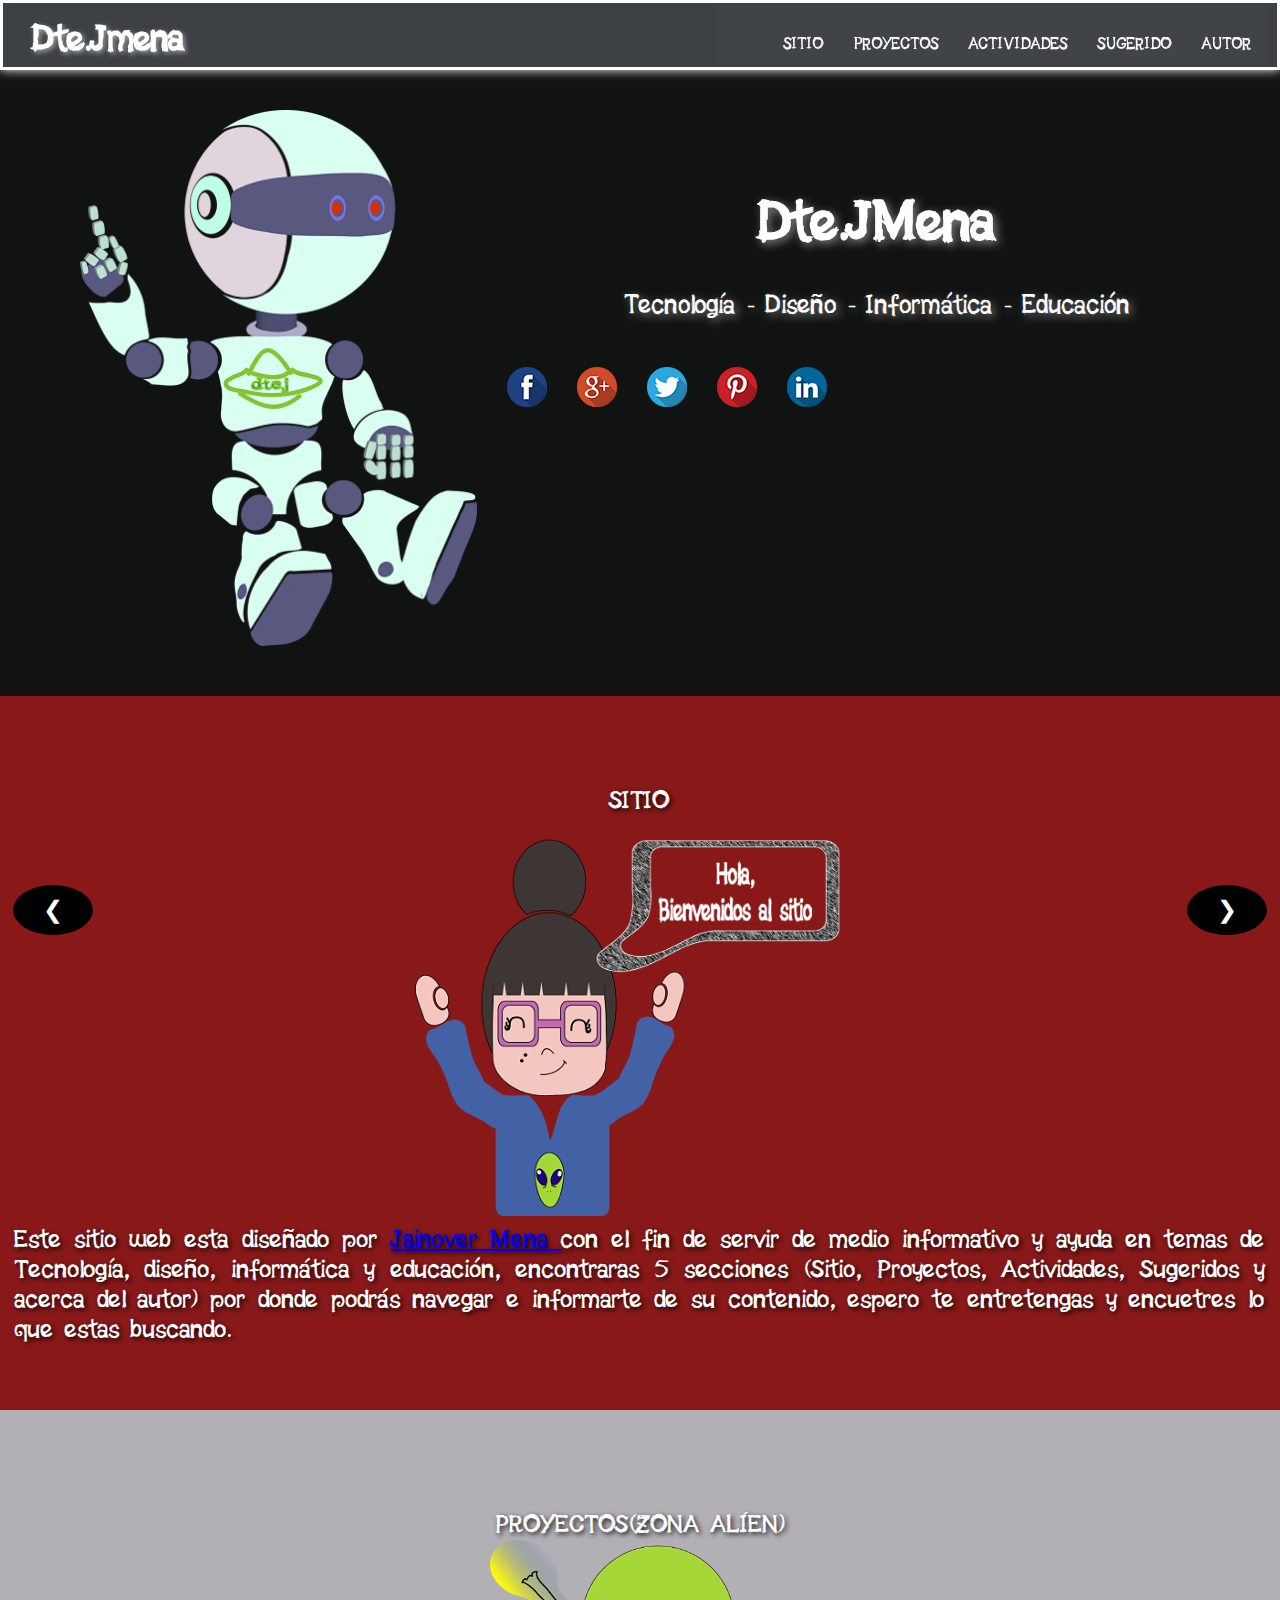
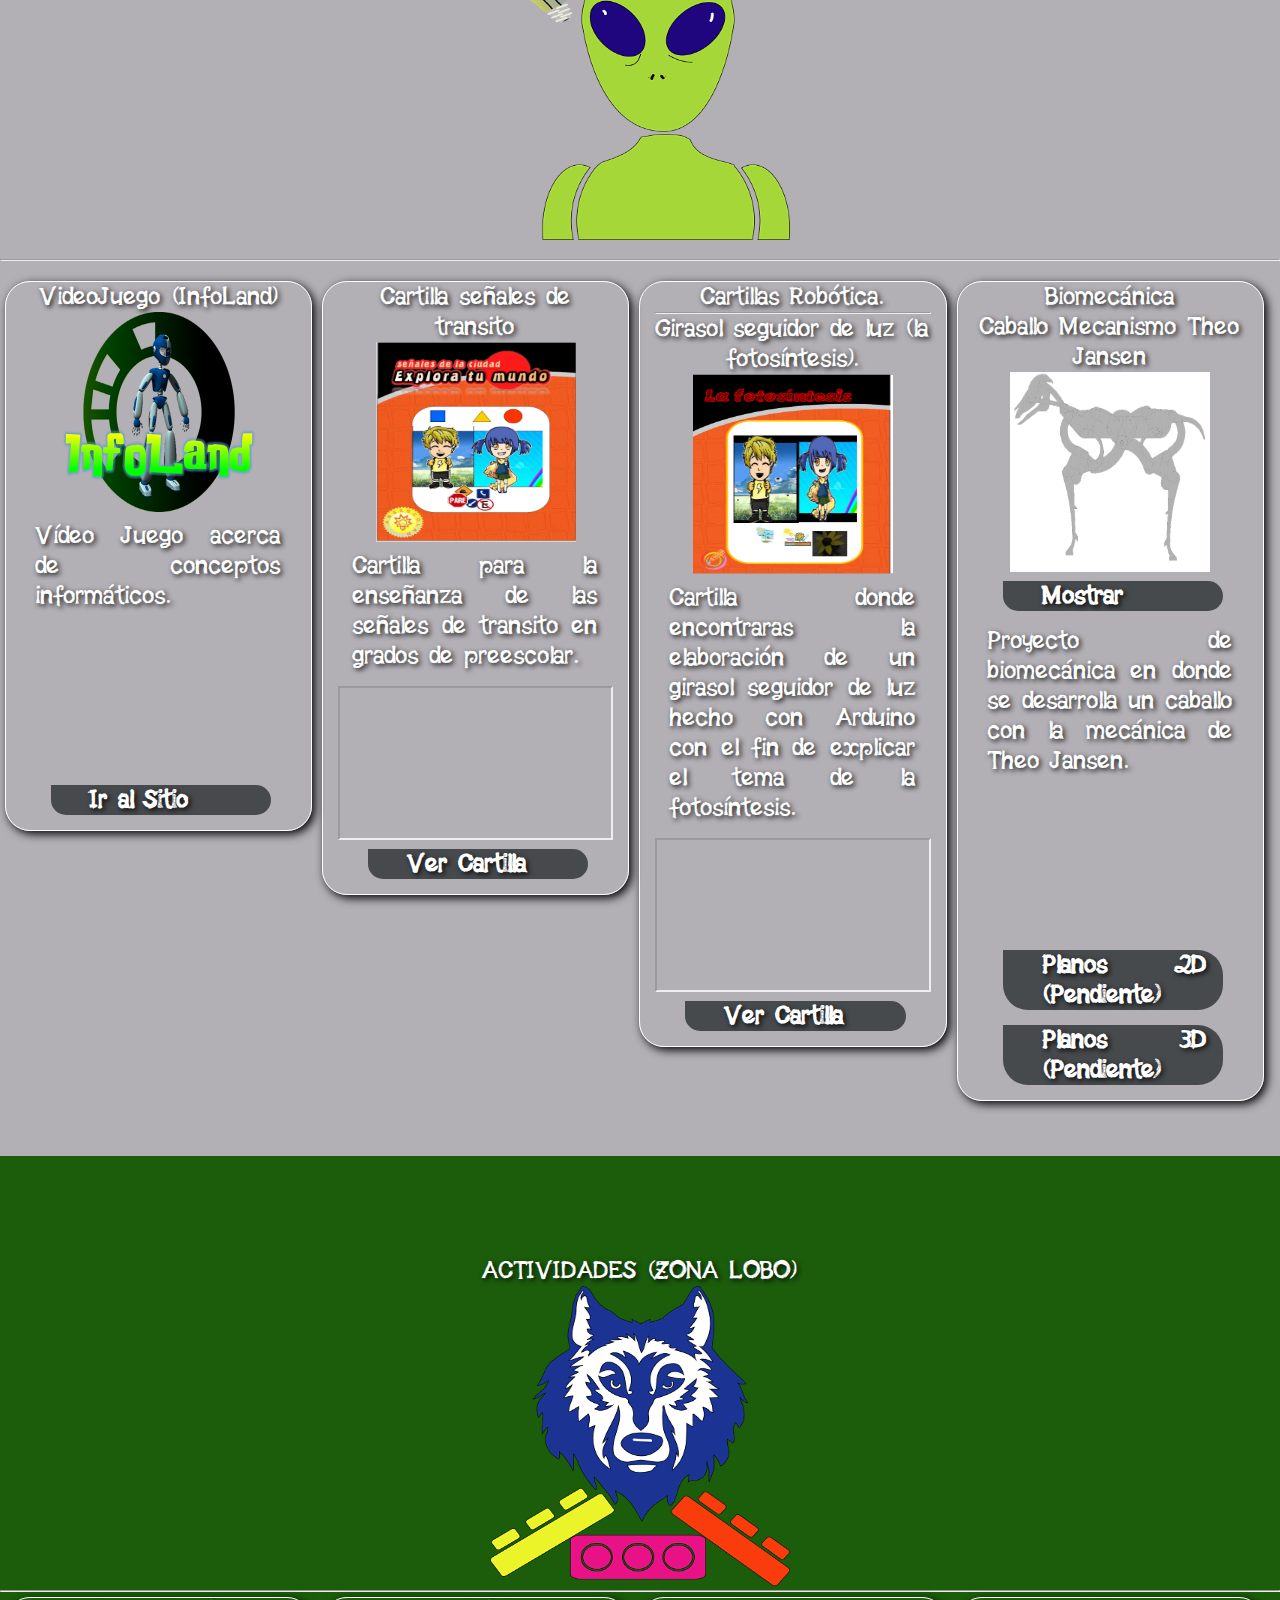
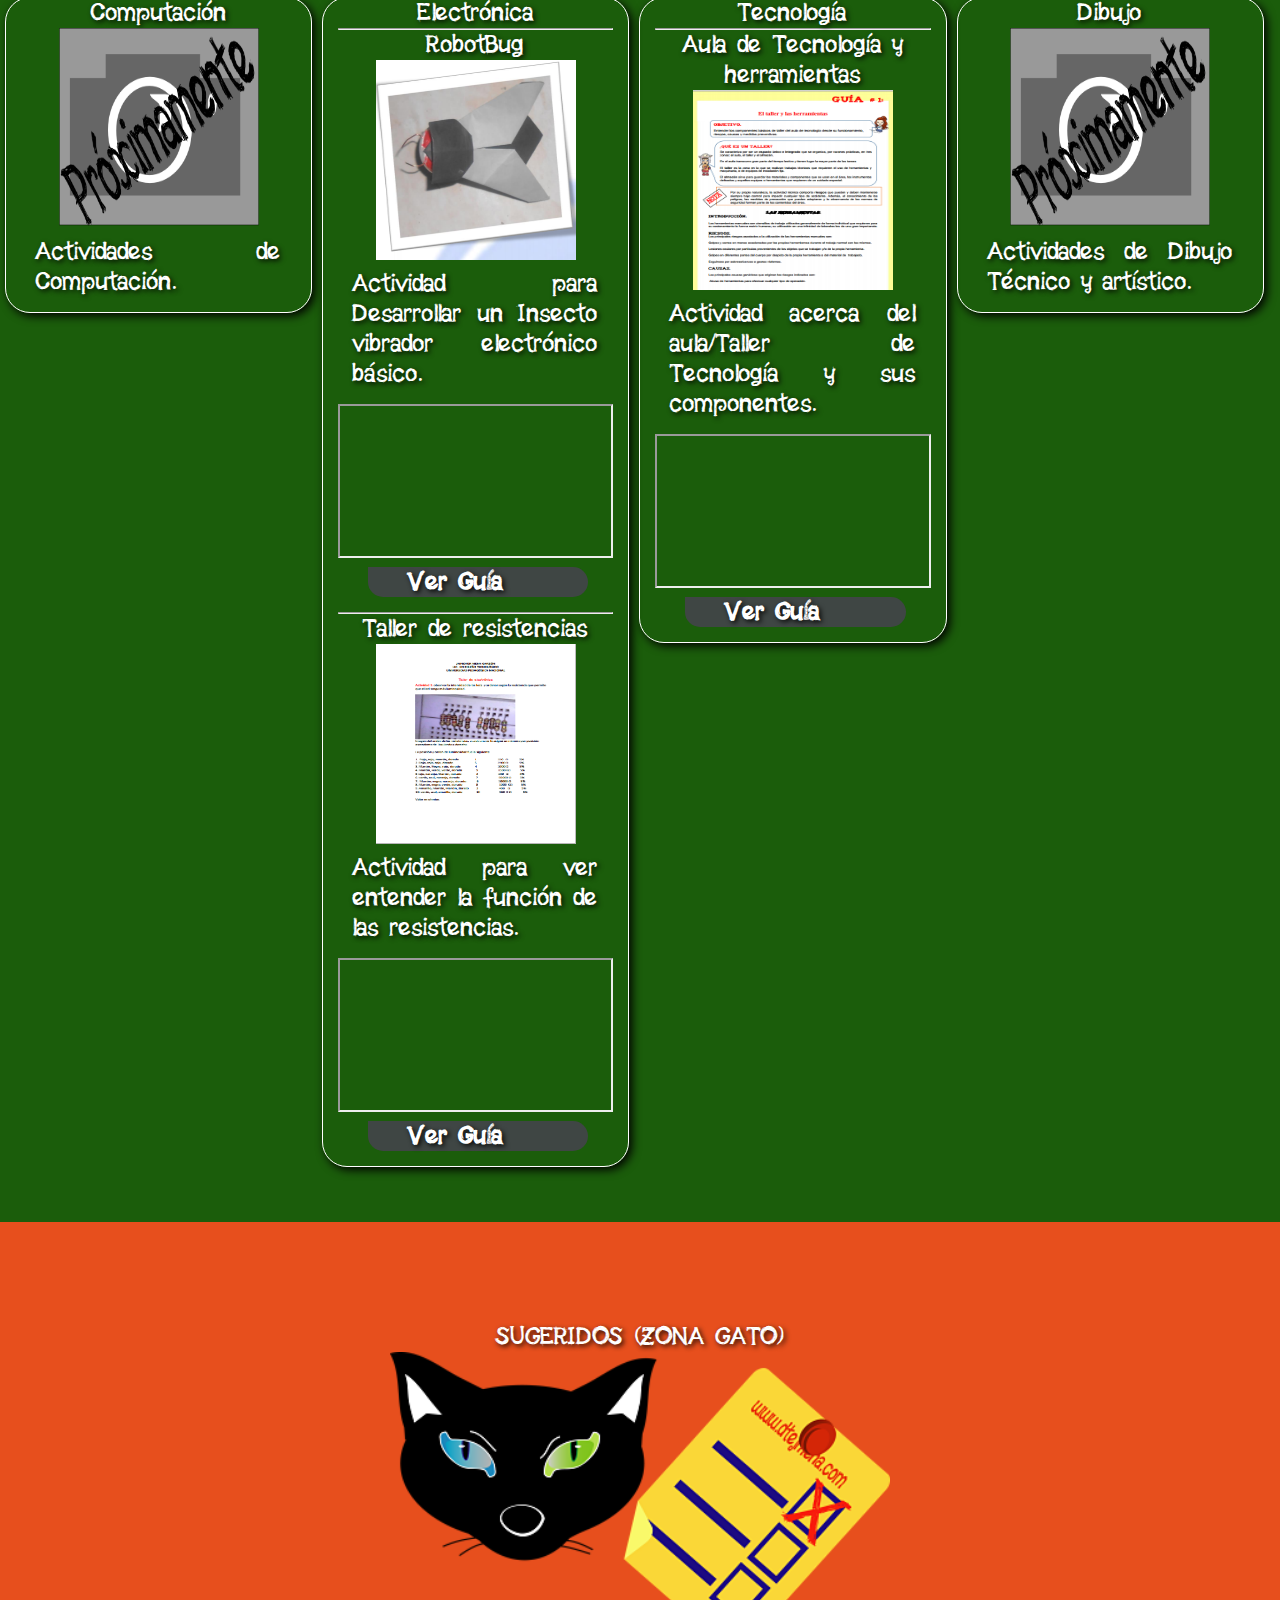
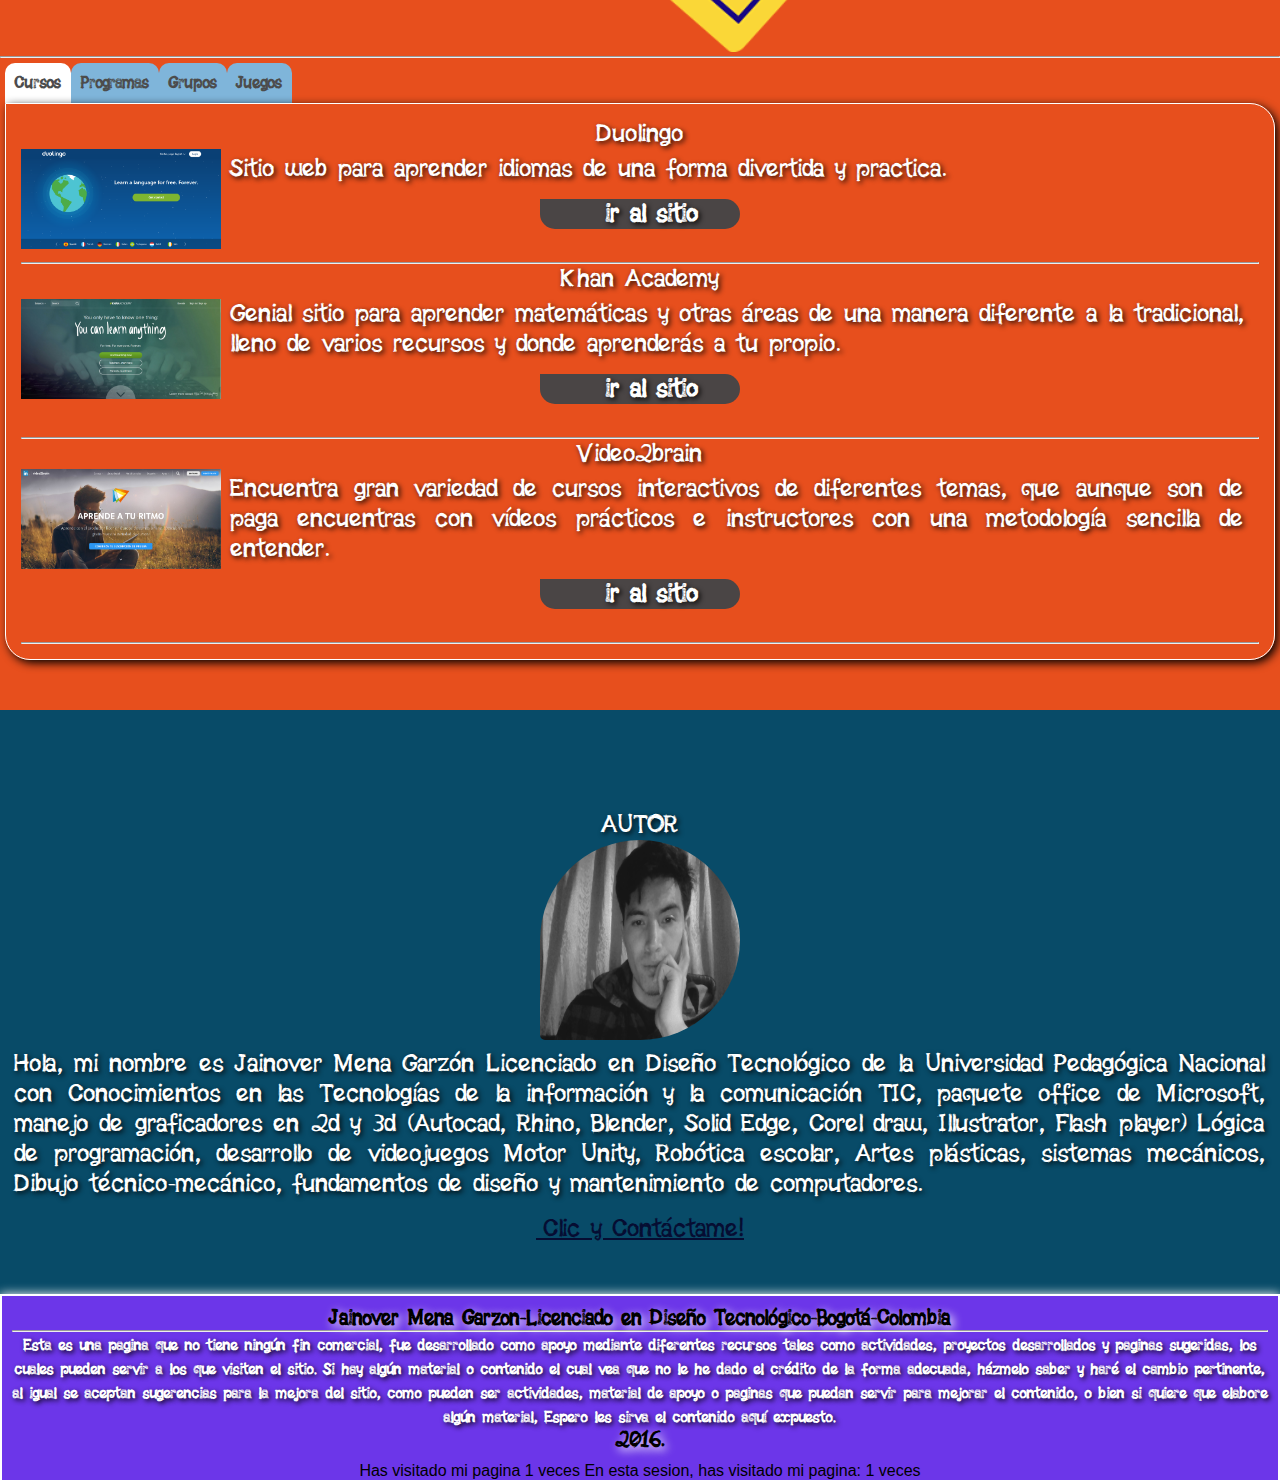
==== index.html @ fadb3687 "añadir mas sugeridos en grupos, programas" ====
<!DOCTYPE HTML>

<meta charset="UTF-8"><!--aceptar ñ y tildes-->

<html manifest="/manifiesto/manifiesto.cache">

     <head>
         <title>Dte.jmena</title>
         <link rel="shortcut icon" href="img/favicon.ico" >
         <meta name="viewport" content="width=device-width, user-scalable=no, initial-scale=1.0, maximum-scale=1.0, minimum-scale=1.0">
         <meta name="description" content="weblog personal">
         <meta name="keywords" content="weblog, blog, Hainover Mena Gazon, tecnologia e informatica">
	     <link rel="stylesheet" type="text/css" href="css/estilo.css">

      <link rel="stylesheet" href="css/font-awesome/3.1.1/css/font-awesome.css">


	     <script src="js/jquery-latest.js"></script>
	     <script src="js/main.js"></script>

       <script type="text/javascript" src="js/modernizr.custom.04022.js"></script>

     </head>

     <body>

   <!--Menu Navegacion-->

          <header>
                 <div id="menu_bar">
				 	   <button > Menú</button>
		         </div>

		         <div id="logo_menu">
		         <a href="#"><h2><span itemprop="name">Dte.Jmena</span></h2></a>
		         </div>
		        

		         <div id="logo">
			         <a href="#"><h1><span itemprop="name">Dte.Jmena</span></h1></a>
			     </div>

			    <nav>
			        <ul>
			             <li><a href="#acercademi"><br/>AUTOR</a></li>
			             <li><a href="#portafolio"><br/>SUGERIDO</a></li>
			             <li><a href="#actividad"><br/>ACTIVIDADES</a></li>
			             <li><a href="#proyectos"><br/>PROYECTOS</a></li>
			            <li><a href="#sitio"><br/>SITIO</a></li>
			       </ul>
			    </nav>
		   </header>   

     <!--Seccion 1-->

	        <section id="slider">
		             	 <img src="img/Robot_opt.png"  width="31%" height="31%">
		             	 <div class="intro-text">
		             	 	     <br>
		             	 	     <br>
		             	 	     <br>
		             	 	     <br>
		             	 	     <br>
		                        <span class="nombre">Dte.JMena</span>
		                        <br>
		                        <br>
		                        <span class="temas">Tecnología - Diseño - Informática - Educación </span>
		                        <br>
		                        <br>
		                        <br>

                     <div class="Caja-redes">
                                <a href="javascript:void(0);" onclick="window.open(&quot;http://www.facebook.com/sharer.php?u=https://dtejmena.github.io&quot;,&quot;gplusshare&quot;,&quot;toolbar=0,status=0,width=548,height=325&quot;);" rel="nofollow" title="Compartir en Facebook"><img alt="compartir en facebook" class="facebooko" height="40" src="img/facebook.png" title="compartir en facebook" width="40" /></a>


                                <a href="javascript:void(0);" onclick="window.open(&quot;https://plus.google.com/share?url=https://dtejmena.github.io&quot;,&quot;gplusshare&quot;,&quot;toolbar=0,status=0,width=548,height=325&quot;);" rel="nofollow" title="Compartir en Google+"><img alt="compartir en google+" class="googleo" height="40" src="img/google.png" title="compartir en google+" width="40" /></a>


                                <a href="javascript:void(0);" onclick="window.open(&quot;http://twitter.com/home?status=https://dtejmena.github.ioG&quot;,&quot;gplusshare&quot;,&quot;toolbar=0,status=0,width=548,height=325&quot;);" rel="nofollow" title="Compartir en Google+"><img alt="compartir en twitter" class="twittero" height="40" src="img/twitter.png" title="compartir en twitter" width="40" /></a>

                                <a href="javascript:void(0);" onclick="window.open(&quot;https://www.pinterest.com/pin/create/button/?url=https://dtejmena.github.io&quot;,&quot;gplusshare&quot;,&quot;toolbar=0,status=0,width=548,height=325&quot;);" rel="nofollow" title="Compartir en Google+"><img alt="compartir en pinterest" class="pinteresto" height="40" src="img/pinterest.png" title="compartir en pinterest" width="40" /></a>

                                <a href="javascript:void(0);" onclick="window.open(&quot;https://www.linkedin.com/shareArticle?mini=https://dtejmena.github.io&quot;,&quot;gplusshare&quot;,&quot;toolbar=0,status=0,width=548,height=325&quot;);" rel="nofollow" title="Compartir en Google+"><img alt="compartir en likedin" class="likedino" height="40" src="img/linkedin.png" title="compartir en likedin" width="40" /></a>
                              </div>
                         </div>
	        </section>


<!--Seccion 2 eLsitio -->
	        <section id="sitio">
				<div class="mySlides">
                  <div class="titulo"><p>SITIO</p></div>
				  <img src="img/Sitio_opt.png"  width="450px" height="400px">
                  <p>Este sitio web esta diseñado por <a class="imagen" href="#acercademi">Jainover Mena <img src="img/A.png" width="25%" width="25%"></a> con el fin de servir de medio informativo y ayuda en temas de Tecnología, diseño, informática y educación,  encontraras 5 secciones (Sitio, Proyectos, Actividades, Sugeridos y acerca del autor) por donde podrás navegar  e informarte de su contenido, espero te entretengas y encuetres lo que estas buscando.</p>
			   </div>

			   <div class="mySlides">
                 <div class="titulo"><p>CONTENIDO</p></div>

                <div class="contenido">
                	<div class="titulo"><p>Proyectos</p></div>
                    <a href="#proyectos">
                        <img src="img/Proyectos_opt.png">
                        <p>Zona Alíen, en la cual encontraremos algunos proyectos que se han elaborado y aun se llevan a cabo,  haciendo uso de los conocimientos que se tienen en algunos temas, los cuales se andan mejorando constantemente.</p>
                    </a>
                </div>
                <div class="contenido">
                	<div class="titulo"><p>Actividades</p></div>
                    <a href="#actividades" >
                        <img src="img/Actividades2_opt.png">
                       <p>Zona Lobo, en la cual se encontraran algunas actividades que se han desarrollado y servirán de apoyo para dar clases o material que sirva de ayuda,  como ejemplo a otras actividades en diferentes niveles referentes a la informática, tecnología y dibujo técnico.  .</p>
                    </a>
                </div>
                  <div class="contenido">
                  	<div class="titulo"><p>Sugeridos</p></div>
                    <a href="#portafolio">
                        <img src="img/recomendados_opt.png">
                       <p>Zona gato,  en la cual encontráremos aquellas actividades, juegos, artículos, cursos, eventos y paginas sugeridas que puedan servir a los visitantes de nuestra pagina web de diferentes temas.</p>
                    </a>
                </div>
                <div class="contenido">
                  	<div class="titulo"><p>Autor</p></div>
                    <a href="#acercademi">
                        <img src="img/Autor2_opt.png">
                       <p>Aquí conocerás al autor de la pagina, en sus intereses,  su formación, gustos y demás.</p>
                    </a>
                </div>
              
			 </div>
                    <a class="btn-slider display-left" onclick="plusDivs(-1)">&#10094;</a>
					<a class="btn-slider display-right" onclick="plusDivs(1)">&#10095;</a>
               </section>

         <!--seccion 3 proyectos-->

         <section id="proyectos">
	        		        
                        <div class="titulo"><p>PROYECTOS(ZONA ALÍEN) </p></div>
                        <div class="Figura">
			          	<img src="img/Proyectos_opt.png"  width="300px" height="300px"></div>
			       	       <p><hr></p>

			       	       <div class="con_proyecto">
                	<div class="titulo"><p>VideoJuego (InfoLand)</p></div>
                    <a >
                        <img src="img/IconoInfo_opt.png">
                        <p>Vídeo Juego acerca de conceptos informáticos.</p>
                       <iframe width="100%" height="100%" src="https://www.youtube.com/embed/SIsy5HWfNGo" frameborder="0" allowfullscreen></iframe>
                        <div class="boton"><a  href="webJuegoInfoLand/index.html" target="_blank" ><p>Ir al Sitio</p></a></div>

                    </a>
                </div>
                <div class="con_proyecto">
                	<div class="titulo"><p>Cartilla señales de transito </p></div>
                    <a>
                        <img src="img/Senales.png">
                       <p>Cartilla para la enseñanza de las señales de transito en grados de preescolar.</p>
                       <iframe src="https://drive.google.com/file/d/0B7QozjFYl3LLMElBN0F0LTlUeU0/preview" width="100%" height="100%"></iframe>
                       <div class="boton"><a  href="https://drive.google.com/open?id=0B7QozjFYl3LLMElBN0F0LTlUeU0" target="_blank" ><p>Ver Cartilla</p></a></div>
                       
                    </a>
                </div>
                  <div class="con_proyecto">
                  	<div class="titulo"><p>Cartillas Robótica.</p></div>
                    <hr>
                    <div class="titulo"><p>Girasol seguidor de luz (la fotosíntesis).</p></div>
                    <a >
                        <img src="img/Girasol.png">
                       <p>Cartilla donde encontraras la elaboración de un girasol seguidor de luz hecho con Arduino con el fin de explicar el tema de la fotosíntesis.</p>
                        <iframe src="https://drive.google.com/file/d/0B7QozjFYl3LLRHJ4aTFiczJJTWM/preview" width="100%" height="100%"></iframe>
                       <div class="boton"><a  href="https://drive.google.com/file/d/0B7QozjFYl3LLRHJ4aTFiczJJTWM/view?usp=sharing" target="_blank" ><p>Ver Cartilla</p></a></div>
                    </a>
                </div>
                <div class="con_proyecto">
                  	<div class="titulo"><p>Biomecánica </p></div>
                    <div class="titulo"><p>Caballo Mecanismo Theo Jansen</p></div>
                    <a >
                        <img src="img/Caballo.png">
                        <div class="boton"><a  href="https://drive.google.com/file/d/0B7QozjFYl3LLWml2cEdHLTUwRnc/view?usp=sharing" target="_blank" ><p>Mostrar</p></a></div>
                       <p>Proyecto de biomecánica en donde se desarrolla un caballo con la mecánica  de  Theo Jansen.</p>
                       <iframe width="100%" height="100%" src="https://www.youtube.com/embed/Rv1tz4XXxbE" frameborder="0" allowfullscreen></iframe>
                       <div class="boton"><a  href="" target="_blank" ><p>Planos 2D (Pendiente)</p></a></div>
                        <div class="boton"><a  href="" target="_blank" ><p>Planos 3D (Pendiente)</p></a></div>
                    </a>
                </div>	   
	       </section>

	       <!--seccion 4 actividades-->
	       <section id="actividad">
	      	      
                        <div class="titulo"><p>ACTIVIDADES (ZONA LOBO)</p></div>
                        <div class="Figura">
			          	<img src="img/Actividades2_opt.png"  width="300px" height="300px">
                       </div>
                  <hr>
                       <div class="con_proyecto">
                	<div class="titulo"><p>Computación</p></div>
                    <a  >
                        <img src="img/Proximamente.png">
                       <p>Actividades de Computación.</p>
                    </a>
                </div>
                  <div class="con_proyecto">
                  	<div class="titulo"><p>Electrónica</p></div>
                    <hr>
                    <div class="titulo"><p>RobotBug</p></div>
                    <a >
                        <img src="img/Bug.png">
                       <p>Actividad para Desarrollar un Insecto vibrador electrónico básico.</p>
                       <iframe src="https://drive.google.com/file/d/0B7QozjFYl3LLcVNlUzI2STBmYkE/preview" width="100%" height="100%"></iframe>
                       <div class="boton"><a  href="https://drive.google.com/file/d/0B7QozjFYl3LLcVNlUzI2STBmYkE/view?usp=sharing" target="_blank" ><p>Ver Guía</p></a></div>
                    </a>
                    <hr>
                    <div class="titulo"><p>Taller de resistencias</p></div>
                     <a >
                        <img src="img/Circuitos.png">
                       <p>Actividad para ver entender la función de las resistencias.</p>
                       <iframe src="https://drive.google.com/file/d/0B7QozjFYl3LLNFFVS1JpcW5tUmM/preview" width="100%" height="100%"></iframe>
                       <div class="boton"><a  href="https://drive.google.com/file/d/0B7QozjFYl3LLNFFVS1JpcW5tUmM/view?usp=sharing" target="_blank" ><p>Ver Guía</p></a></div>
                    </a>
                </div>
                <div class="con_proyecto">
                  	<div class="titulo"><p>Tecnología</p></div>
                    <hr>
                    <div class="titulo"><p>Aula de Tecnología y herramientas</p></div>
                    <a >
                        <img src="img/TallerTec.png">
                       <p>Actividad acerca del aula/Taller de Tecnología y sus componentes.</p>
                       <iframe src="https://drive.google.com/file/d/0B7QozjFYl3LLM2Q2RG5IV1Z0ZUE/preview" width="100%" height="100%"></iframe>
                       <div class="boton"><a  href="https://drive.google.com/file/d/0B7QozjFYl3LLM2Q2RG5IV1Z0ZUE/view?usp=sharing" target="_blank" ><p>Ver Guía</p></a></div>
                    </a>
                </div>
			       	       <div class="con_proyecto">
                	<div class="titulo"><p>Dibujo</p></div>
                    <a >
                        <img src="img/Proximamente.png">
                       <p>Actividades de Dibujo Técnico y artístico.</p>
                    </a>
                </div>
	       </section>

	       <!--Seccion 5 Sugeridos -->

	       <section id="portafolio">

                        <div class="titulo"><p>SUGERIDOS (ZONA GATO)</p></div>
                        <div class="Figura">
			          	      <img src="img/recomendados_opt.png"  width="500px" height="300px">
                        </div>
                        <hr>



        <div class="tabs">
              <ul class="tab-links">
                  <li class="active"><a href="#tab1">Cursos</a></li>
                  <li><a href="#tab2">Programas</a></li>
                  <li><a href="#tab3">Grupos</a></li>
                  <li><a href="#tab4">Juegos</a></li>
              </ul>
           
              <div class="tab-content">
                  <div id="tab1" class="tab active">
                      
                        <div class="titulo"><p>Duolingo</p></div>
                        <img src="img/Duolingo.png" >
                        <p>Sitio web para aprender idiomas de una forma divertida y practica.</p>
                        <div class="boton"><a  href="https://www.duolingo.com/" target="_blank" ><p>ir al sitio</p></a></div>
                        <br>
                        <hr>
                        <div class="titulo"><p>Khan Academy</p></div>
                        <a><img src="img/Academy.png">
                       <p>Genial sitio para aprender matemáticas y otras áreas de una manera diferente a la tradicional, lleno de varios recursos y donde aprenderás a tu propio.</p>
                       <div class="boton"><a  href="https://www.khanacademy.org/" target="_blank" ><p>ir al sitio</p></a></div>
                       <br>
                       <hr>
                       <div class="titulo"><p>Video2brain</p></div>
                        <img src="img/Video2brain.png" >
                        <p>Encuentra gran variedad de cursos interactivos de diferentes temas, que aunque son de paga  encuentras con vídeos prácticos e instructores  con una metodología sencilla de entender.</p>
                        <div class="boton"><a  href="https://www.video2brain.com/mx/" target="_blank" ><p>ir al sitio</p></a></div>
                        <br>
                        <hr>
                  </div>
           
                  <div id="tab2" class="tab">
                        <div class="titulo"><p>Logaster</p></div>
                        <img src="img/Logaster.png" >
                        <p>Crea ideas de logos de forma  fácil y rápida con Logaster.</p>
                        <div class="boton"><a  href="https://www.logaster.com/logo/#first" target="_blank" ><p>ir al sitio</p></a></div>
                        <br>
                        <hr>
                        <div class="titulo"><p>Photoshopen</p></div>
                        <img src="img/photoshopen.png">
                       <p>Edita fácilmente tus fotos en línea con Photoshopen  sin descargar programas y fácil de guarda.</p>
                       <div class="boton"><a  href="http://photoshopen.blogspot.com//" target="_blank" ><p>ir al sitio</p></a></div>
                       <br>
                        <hr>
                        <div class="titulo"><p>Scratch</p></div>
                        <img src="img/Scratch.png">
                       <p>Aprende a programar por bloques de código de una forma sencilla y divertida creando tus propias animaciones.</p>
                       <div class="boton"><a  href="https://scratch.mit.edu/" target="_blank" ><p>ir al sitio</p></a></div>
                       <br>
                        <hr>
                        <div class="titulo"><p>Pixfort</p></div>
                        <img src="img/Pixfort.png">
                       <p>Pon iconos creativos y sencillos a tus paginas web con el recurso de pixfort encontraras cientos de diseños de bajos recursos y manejo fácilmente. </p>
                       <div class="boton"><a  href="https://pixfort.com/font-icons/" target="_blank" ><p>ir al sitio</p></a></div>
                  </div>
           
                  <div id="tab3" class="tab">
          
                      <div class="titulo"><p>Worldpackers</p></div>
                        <img src="img/Worldpackers.png" >
                        <p>Viaja, Colabora y aprende con Worldpackers, esta es una pagina donde podrás encontrar múltiples ofertas en el mundo para viajar y colaborar con lo que sabes o aprender.</p>
                        <div class="boton"><a  href="https://www.worldpackers.com/" target="_blank" ><p>ir al sitio</p></a></div>
                        <br>
                        <hr>
                         <div class="titulo"><p>Edmodo</p></div>
                        <img src="img/Edmodo.png" >
                        <p>Una red social similar a facebook pero con un fin educativo, en donde el docente podrá gestionar grupos para sus cursos en donde puede integrar a sus estudiantes de una manera segura. </p>
                        <div class="boton"><a  href="https://www.edmodo.com/?language=es" target="_blank" ><p>ir al sitio</p></a></div>
                        <br>
                        <hr>
                  </div>
           
                  <div id="tab4" class="tab">
                       <div class="titulo"><p>Lightbot</p></div>
                        <img src="img/Lightbot.png" >
                        <p>Juego entretenido  y muy gráfico para aprender lógica de programación.</p>
                        <div class="boton"><a  href="https://lightbot.com/flash.html" target="_blank" ><p>ir al sitio</p></a></div>
                        <br>
                        <hr>
                  </div>
              </div>
       
	       </section>
	
	<!--seccion 6 Contacto-->
	       <section id="acercademi">

	      	      <div class="titulo"><p>AUTOR</p></div>

			          	<figure><img src="img/A.png"  width="200px" height="200px"></figure>

			       	       <p>Hola, mi nombre es Jainover Mena Garzón Licenciado en Diseño Tecnológico de la Universidad Pedagógica Nacional con  Conocimientos en las Tecnologías de la información y la comunicación TIC, paquete office de Microsoft, manejo de graficadores en 2d y 3d (Autocad, Rhino, Blender, Solid Edge, Corel draw, Illustrator, Flash player) Lógica de programación, desarrollo de videojuegos Motor Unity, Robótica escolar, Artes plásticas, sistemas mecánicos, Dibujo técnico-mecánico, fundamentos de diseño y mantenimiento de computadores.</p> 




<a class="typeform-share button" href="https://jainover.typeform.com/to/yiNDIE" data-mode="2" target="_blank">¡Clic y Contáctame!</a>
<script>(function(){var qs,js,q,s,d=document,gi=d.getElementById,ce=d.createElement,gt=d.getElementsByTagName,id='typef_orm_share',b='https://s3-eu-west-1.amazonaws.com/share.typeform.com/';if(!gi.call(d,id)){js=ce.call(d,'script');js.id=id;js.src=b+'share.js';q=gt.call(d,'script')[0];q.parentNode.insertBefore(js,q)}id=id+'_';if(!gi.call(d,id)){qs=ce.call(d,'link');qs.rel='stylesheet';qs.id=id;qs.href=b+'share-button.css';s=gt.call(d,'head')[0];s.appendChild(qs,s)}})()</script>


<!-- Change the width and height values to suit you best -->
<!-- <div class="typeform-widget" data-url="https://jainover.typeform.com/to/yiNDIE" data-text="Formulario de Contacto" style="width:100%;height:500px;"></div>
<script>(function(){var qs,js,q,s,d=document,gi=d.getElementById,ce=d.createElement,gt=d.getElementsByTagName,id='typef_orm',b='https://s3-eu-west-1.amazonaws.com/share.typeform.com/';if(!gi.call(d,id)){js=ce.call(d,'script');js.id=id;js.src=b+'widget.js';q=gt.call(d,'script')[0];q.parentNode.insertBefore(js,q)}})()</script>
<div style="font-family: Sans-Serif;font-size: 12px;color: #999;opacity: 0.5; padding-top: 5px;">Powered by<a href="https://www.typeform.com/examples/?utm_campaign=yiNDIE&amp;utm_source=typeform.com-4146574-Basic&amp;utm_medium=typeform&amp;utm_content=typeform-embedded-poweredbytypeform&amp;utm_term=ES" style="color: #999" target="_blank">Typeform</a></div> -->


 
	       </section>

	       <footer>
	       	<h6>
	       		<div class="vcard">
	       			<div><span class="name">Jainover Mena Garzon-Licenciado en Diseño Tecnológico</span>-<span class="locality">Bogotá</span>-<span class="country-name">Colombia</span></div>
              <hr>

	       	    <h2>Esta es una pagina que  no tiene ningún fin comercial, fue desarrollado como apoyo mediante  diferentes  recursos tales como actividades, proyectos desarrollados y paginas sugeridas, los cuales pueden servir a los que visiten el sitio. Si hay algún material o contenido el cual vea que no le he dado el crédito de la forma adecuada, házmelo saber y haré el cambio pertinente, al igual se aceptan sugerencias para la mejora del sitio, como pueden ser actividades, material de apoyo o paginas que puedan servir para mejorar el contenido, o bien si quiere que elabore algún material, Espero les sirva el contenido aquí expuesto.</h2>
	       		</div>
             <div><span>2016.</span></div>
            </div>
	       	</h6>
	       	<script type="text/javascript">
	       		if (localStorage.pagecount) {localStorage.pagecount = Number(localStorage.pagecount)+1;}else{localStorage.pagecount=1;}
	       		document.write("Has visitado mi pagina " + localStorage.pagecount + " veces");
	       	</script>
	       	<script type="text/javascript">
	       		if (sessionStorage.pagecount) {sessionStorage.pagecount = Number(sessionStorage.pagecount)+1;}else{sessionStorage.pagecount = 1; }
	       		document.write("En esta sesion, has visitado mi pagina: " + sessionStorage.pagecount + " veces");
	       	</script>
	         
	       </footer>


	       <script>
var slideIndex = 1;
showDivs(slideIndex);

function plusDivs(n) {
  showDivs(slideIndex += n);
}

function showDivs(n) {
  var i;
  var x = document.getElementsByClassName("mySlides");
  if (n > x.length) {slideIndex = 1}    
  if (n < 1) {slideIndex = x.length}
  for (i = 0; i < x.length; i++) {
     x[i].style.display = "none";  
  }
  x[slideIndex-1].style.display = "block";  
}
</script>


<script type="text/javascript">
jQuery(document).ready(function() {
    jQuery('.tabs .tab-links a').on('click', function(e)  {
        var currentAttrValue = jQuery(this).attr('href');
 
        // Show/Hide Tabs
        jQuery('.tabs ' + currentAttrValue).show().siblings().hide();
 
        // Change/remove current tab to active
        jQuery(this).parent('li').addClass('active').siblings().removeClass('active');
 
        e.preventDefault();
    });
});

</script>

<style>

.typeform-share.button{
  
  font-family: FeiradaFruta;
  font-size: 25px;
  border-radius: 0px 30px 30px 0px;
  padding: 20px;
  color: rgb(6, 13, 50);
}

.typeform-share.button:hover {

  box-shadow:0 8px 16px 0 rgba(0,0,0,0.2),0 6px 20px 0 rgba(0,0,0,0.19);
  color: white;
    background: rgba(0,0,255,0.3);
}
</style>
     </body>
</html>
---- css/estilo.css ----
/* Fuentes personalizadas */

@font-face{
	font-family: FeiradaFruta;
	src: url(fuentes/FeiradaFruta.ttf) format('truetype');
}

/*Formatear pagina*/
*{
  padding: 0;
  margin: auto;
  -webkit-box-sizing: border-box;
  -moz-box-sizing: border-box;
  -o-box-sizing: border-box;

}

/*Estilos basicos */

h1,h2,h3,h4,h5,h6{
	font-family: FeiradaFruta;
}

h1{
	transform: translate(150px 0px);
	-webkit-transform: translate(150px 0px);
	-moz-transform: translate(150px 0px);
    -o-transform: translate(150px 0px);
	position: absolute;
	color: white;
	font-size: 35px;
	margin-top: 15px;
	margin-left: 30px;
	letter-spacing: 0px;
	display: inline;
	text-shadow: 2px 2px 5px rgba(255,255,255,0.5);

}

h2{
	transform: translate(150px 150px);
	-webkit-transform: translate(150px 0px);
	-moz-transform: translate(150px 0px);
    -o-transform: translate(150px 0px);
	position: relative;
	color: white;
	top: 10%;
	letter-spacing: 0px;
	display: inline;
	text-shadow: 2px 2px 5px rgba(0,0,0,0.9);
	font-size: 15px;
	

}

h3{
	font-size: 36px;
	margin: 0px;
	padding: 0px;
	text-shadow: 2px 2px 5px rgba(0,0,0,0.5);
}

h4{
	font-size: 25px;
	text-align: justify;
    text-shadow: 1px 1px 3px rgba(0,0,0,0.4);
    margin: 15px;
    margin-top: 5px;
}

 .boton {
		width: 80%;
		margin-left: 30px;
		background: rgba(65,69,72,0.95);
		color: #fff;
		border-radius: 0px 25px 25px 25px;
		font-weight: bold;
		font-family: FeiradaFruta;
		padding-left: 25px;
		font-size: 20px;
		-webkit-box-sizing:border-box;
		-moz-box-sizing:border-box;
		-o-box-sizing:border-box;
	}

 .boton:hover{
		color: white;
		background: rgba(0,0,255,0.3);
}

.titulo p{
	text-align: center;
	margin: 0px;
}

p{
	font-family: FeiradaFruta;
	font-size:25px;
	text-align: justify;
    text-shadow: 2px 2px 5px rgba(0,0,0,0.9);
    margin: 15px;
    margin-top: 5px;

}

/*Menu de navegacion*/

#logo{
	position: fixed;
}
header {
	width: 100%;

	position: fixed;
	background: rgba(65,69,72,0.95);
	z-index: 100;
	margin: auto;
	text-align: left;
	width: 100%;
	height: 70px;
	border: 3px solid white; 

	box-shadow: 0px 0px 10px white;
	-moz-box-shadow: 0px 0px 10px white;
	-webkit-box-shadow: 0px 0px 10px white;
	-o-box-shadow: 0px 0px 10px white;
}
/*Botones de navegacion*/
header nav {
	width: 60%;
	max-width: 550px;
	height: 60px;
	margin: 1px auto;
	margin-right: 10px;
	background: rgba(65,69,72,0.95);
	display: inline;
	float: right;
	

}

#menu_bar{
	display: none;
}

#logo_menu{
	display: none;
	text-decoration: none;

}

header nav ul {
	overflow: hidden;
	list-style: none;


}

header nav ul li {
	float: right;
	height: 63px;
}

header nav ul li a {
	color: #fff;
	padding: 15px;
	padding-top: 10px;
	display: block;
	text-decoration: none;
	font-family: FeiradaFruta;
}

header nav ul li span {
	margin-right: 10px;
}

header nav ul li a:hover{
   background: rgba(0,0,255,0.3);
}

@media screen and (max-width: 900px){
	header nav {
		width: 60%;
		height: 100%;
		left: -100%;
		margin: 0px;
		margin-top: 65px;
		position: fixed;

	border: 3px solid white;
	border-radius: 0px 25px 25px 25px;
	box-shadow: 0px 0px 10px white;
	-moz-box-shadow: 0px 0px 10px white;
	-webkit-box-shadow: 0px 0px 10px white;
	-o-box-shadow: 0px 0px 10px white;
	}

	header nav ul li {
		display: block;
		float: none;
		border-bottom: 1px solid rgba(255,255,255,0.3);

	}

	#logo{
		display: none;
	}

	
	#menu_bar{
		display:inline-block;
		
	}
	#menu_bar button {
		width: 100%;
		padding: 15px;
		display: block;
		background: rgba(65,69,72,0.95);
		color: #fff;
		border-radius: 0px 25px 25px 25px;
		font-weight: bold;
		font-family: FeiradaFruta;
		font-size: 25px;
		-webkit-box-sizing:border-box;
		-moz-box-sizing:border-box;
		-o-box-sizing:border-box;
	}

	#menu_bar button:hover{
		color: blue;
		background: rgba(0,0,255,0.3);
}
	header #logo_menu a{
		text-decoration: none;

	}

	#logo_menu {
		float: right;
		font-size: 20px;
		font-weight: bold;
		-webkit-box-sizing:border-box;
		-moz-box-sizing:border-box;
		-o-box-sizing:border-box;
		
	color: #fff;
	padding: 15px;
	display: block;
		
	}


}

/*fin menu de navegcion */

/*Maquetacion Principal*/

body{
   font-family: 'Lato', 'Helvetica Neue', Helvetica, Arial, sans-serif;
  overflow-x: hidden;
}

/*fin de Maquetacion principal */


section{
	padding: 100px 0;
}


 section#slider{
			 overflow: hidden; 
			 display: block;
			 text-align: center;
			  background: #111212;
			  color: white;
			  padding-top: 100px;
			  padding-bottom: 50px;
}

section#slider  img {
				 
				 float: left; 
				 position: relative;
				 display: block;
				 margin-left: 80px;
				 margin-top: 10px;

				
}

.intro-text .nombre {
  display: block;
  font-family: FeiradaFruta;
  font-weight: 700;
  font-size: 8em;
  text-shadow: 3px 3px 10px gray;
}

.intro-text .temas {
  font-size: 3.4em;
  font-weight: 300;
  font-family: FeiradaFruta;
  text-shadow: 3px 3px 10px gray;
}

@media (max-width: 1350px) {
 
   .intro-text .nombre {
    font-size: 3.4em;
  }
  .intro-text .temas {
    font-size: 1.6em;
  }

  .display-left{
	position:absolute;
	top:90%;
	left:1%;
	transform:translate(0%,-50%);
	-ms-transform:translate(-0%,-50%);
}
.display-right{
	position:absolute;
	top:90%;
	right:1%;
	transform:translate(0%,-50%);
	-ms-transform:translate(0%,-50%);
}
}

/*caja de redes sociales*/

.Caja-redes{ 
	text-align:center;
	position: relative;
    width: 100%;
	}

	section#slider .Caja-redes img{ 
				 
				 margin-left: 30px;
				 margin-top: 10px;;
	}



	.likedino:hover, .facebooko:hover, .twittero:hover, .googleo:hover,.pinteresto:hover {
		-webkit-transform: rotate(360deg);
		-moz-transform: rotate(360deg);
		transform: rotate(360deg);
		transition:all .3s ease-out;
		-moz-transition: all .5s;
		-webkit-transition: all .5s;
		-o-transition: all .5s;
		}
		.likedino, .facebooko, .twittero, .googleo, .pinteresto {
			transition:all .3s ease-out;-moz-transition: all .5s;-webkit-transition: all .5s;-o-transition: all .5s;margin-left:10px; 
		/* espacio entre cada boton */}

/*Fin cajas redes sociales*/


/*Fin slider*/
footer{
	display: table;
	margin: auto;
	text-align: center;
	width: 100%;
	height: 100px;
	background: #6c36e9;
	border: 2px solid white;
	
	box-shadow: 0px 0px 10px white;
	-moz-box-shadow: 0px 0px 10px white;
	-webkit-box-shadow: 0px 0px 10px white;
	-o-box-shadow: 0px 0px 10px white;
}

h6 {
	font-size: 20px;
	color: black;
	padding: 10px;
    text-shadow: 3px 3px 10px white;
}


#sitio{
	         overflow: hidden; 
			 display: block;
			 text-align: center;
			  background: #891919;
			  color: white;
			  padding-top: 90px;
			  padding-bottom: 50px;

}
 
 /*slider 2 Sitio */

.btn-slider:hover {

	box-shadow:0 8px 16px 0 rgba(0,0,0,0.2),0 6px 20px 0 rgba(0,0,0,0.19)
}


.btn-slider {
	display:inline-block;
	text-align:center;
	color:#fff;
	background-color:#000;
	position:relative;
	overflow:hidden;
	z-index:1;padding:0;
	border-radius:50%;
	/*background: url('../img/Boton_opt.png');*/
	cursor:pointer;
	font-size:24px;
}
.btn-slider{
	width:80px;
	height:50px;
	line-height:50px;
}
.btn-slider:disabled {
	cursor:not-allowed;opacity:0.3;
	pointer-events:none;
}
.btn-slider{
	box-shadow:none;
}

#sitio{
	position:relative;
	}


.display-left{
	position:absolute;
	top:30%;
	left:1%;
	transform:translate(0%,-50%);
	-ms-transform:translate(-0%,-50%);
}
.display-right{
	position:absolute;
	top:30%;
	right:1%;
	transform:translate(0%,-50%);
	-ms-transform:translate(0%,-50%);
}

#sitio:hover .display-hover{
	display:block;
	}
	#sitio:hover span.display-hover{
		display:inline-block;
	}

@media (max-width: 450px) {
 
  .display-left{
	position:absolute;
	top:95%;
	left:1%;
	transform:translate(0%,-50%);
	-ms-transform:translate(-0%,-50%);
}
.display-right{
	position:absolute;
	top:95%;
	right:1%;
	transform:translate(0%,-50%);
	-ms-transform:translate(0%,-50%);
}

.mySlides img{

	width:280px;
	height:280px;

}

.Figura img{

	width:280px;
	height:280px;

}
}
/*fin slider 2 Sitio */

/*Contenido*/

.contenido {
	position:relative;
	min-height:1px;
	padding-right:15px;
	padding-left:15px;
	margin-top: 10px;
	border: 2px solid white;

	background: rgba(255, 255,255,0);
	margin: 5px;
	border: 1px solid white;
	border-radius: 25px 25px 25px 25px;
	-webkit-border-radius: 25px 25px 25px 25px;
	-moz-border-radius: 25px 25px 25px 25px;
	-o-border-radius: 25px 25px 25px 25px;
	box-shadow: 3px 3px 10px black;
	-webkit-box-shadow: 3px 3px 10px black;
	-moz-box-shadow: 3px 3px 10px black;
	-o-box-shadow: 3px 3px 10px black;
	
}

.contenido a{
	text-decoration: none;
	color:white;
	font-size: 12px;
}

.contenido img{
	width: 200px;
	height: 200px;
}

@media (min-width:800px){
	

	.contenido{
		float:left;
		width:24%;

	}

	
}
/* fin Contenido*/


/*Link*/

.link {

	position:relative;
	min-height:1px;
	padding-right:15px;
	padding-left:15px;
	margin-top: 10px;
	border: 2px solid white;

	background: rgba(255, 255,255,0);
	margin: 5px;
	border: 1px solid white;
	border-radius: 25px 25px 25px 25px;
	-webkit-border-radius: 25px 25px 25px 25px;
	-moz-border-radius: 25px 25px 25px 25px;
	-o-border-radius: 25px 25px 25px 25px;
	box-shadow: 3px 3px 10px black;
	-webkit-box-shadow: 3px 3px 10px black;
	-moz-box-shadow: 3px 3px 10px black;
	-o-box-shadow: 3px 3px 10px black;
	
}

.link .boton{
	margin: auto;
	width: 200px;
}

.link a{
	text-decoration: none;
	color:white;
	font-size: 12px;
}

.link .boton p{
	text-align: center;
}

.link img{
	width: 200px;
	height: 100px;

	float: left; 
				 position: relative;
				 display: block;
				 margin-left: 0px;
				 margin-top: 10px;
				 margin-right: 10px;

}

.link:hover{
	box-shadow: 0px 0px 25px white;
	-webkit-box-shadow: 0px 0px 25px white;
	-moz-box-shadow: 0px 0px 25px white;
	-o-box-shadow: 0px 0px 25px white;
}

@media (min-width:800px){
	

	.link{
		float:left;
		width:49%;

	}

	
}
/* fin Link*/


 figure img{
	
	             float: center; 
				border-radius: 100% 100% 100%  5%;
				
	
}

a.imagen {
	position: relative;

}

a.imagen img {
	position: absolute;
    left: 25%;
    top: -150%;
    display: none;
}

a.imagen:hover img  {
    display: block;
}

#proyectos{
	         overflow: hidden; 
			 display: block;
			 text-align: center;
			  background:  #b2b0b5;
			  color: white;
			  padding-top: 100px;
			  padding-bottom: 50px;
}


/*Contenido*/

.con_proyecto {
	position:relative;
	min-height:1px;
	padding-right:15px;
	padding-left:15px;
	margin-top: 10px;
	border: 2px solid white;

	background: rgba(255, 255,255,0);
	margin: 5px;
	border: 1px solid white;
	border-radius: 25px 25px 25px 25px;
	-webkit-border-radius: 25px 25px 25px 25px;
	-moz-border-radius: 25px 25px 25px 25px;
	-o-border-radius: 25px 25px 25px 25px;
	box-shadow: 3px 3px 10px black;
	-webkit-box-shadow: 3px 3px 10px black;
	-moz-box-shadow: 3px 3px 10px black;
	-o-box-shadow: 3px 3px 10px black;
	
}

.con_proyecto a{
	text-decoration: none;
	color:white;
}

.con_proyecto img{
	width: 200px;
	height: 200px;
}

@media (min-width:800px){
	

	.con_proyecto {
		float:left;
		width:24%;

	}

	
}
/* fin Contenido*/

#actividad{
	         overflow: hidden; 
			 display: block;
			 text-align: center;
			  background:  #1b5d0b;
			  color: white;
			  padding-top: 100px;
			  padding-bottom: 50px;
}



#portafolio{
	         overflow: hidden; 
			 display: block;
			 text-align: center;
			  background:  #e74f1d;
			  color: white;
			  padding-top: 100px;
			  padding-bottom: 50px;
}


/*inicio pestañas*/

.tabs {
    
    margin: 5px;
    
}
 
    /*----- Tab Links -----*/
    /* Clearfix */
    .tab-links:after {
        display:block;
        clear:both;
        content:'';
    }
 
    .tab-links li {
 
        float:left;
        list-style:none;
    }
 
        .tab-links a {
            padding:10px;
            display:inline-block;
            border-radius:10px 10px 0px 0px;
            background:#7FB5DA;
            font-size:16px;
            font-weight:600;
            font-family: FeiradaFruta;
            color:#4c4c4c;
            transition:all linear 0.15s;
            text-decoration:none; 
        }
 
        .tab-links a:hover {
            background:#a7cce5;
            text-decoration:none;
        }
 
    li.active a, li.active a:hover {
        background:#fff;
        color:#4c4c4c;
    }
 
    /*----- Content of Tabs -----*/
    .tab-content {
        padding:15px;

   

     position:relative;
	min-height:1px;
	padding-right:15px;
	padding-left:15px;
	border: 2px solid white;

	background: rgba(255, 255,255,0);
	border: 1px solid white;
	border-radius: 0px 25px 25px 25px;
	-webkit-border-radius: 0px 25px 25px 25px;
	-moz-border-radius: 0px 25px 25px 25px;
	-o-border-radius: 0px 25px 25px 25px;
	box-shadow: 3px 3px 10px black;
	-webkit-box-shadow: 3px 3px 10px black;
	-moz-box-shadow: 3px 3px 10px black;
	-o-box-shadow: 3px 3px 10px black;
    }
 
        .tab {
            display:none;
        }
 
        .tab.active {
            display:block;
        }

.tab-content .boton{
	margin: auto;
	width: 200px;
}

.tab-content a{
	text-decoration: none;
	color:white;
	font-size: 12px;
}

.tab-content .boton p{
	text-align: center;
}

.tab-content img{
	width: 200px;
	height: 100px;

	float: left; 
    position: relative;
	display: block;
	margin-left: 0px;
	margin-top: 0px;
	margin-right: 10px;

}

.tab-content:hover{
	box-shadow: 0px 0px 25px white;
	-webkit-box-shadow: 0px 0px 25px white;
	-moz-box-shadow: 0px 0px 25px white;
	-o-box-shadow: 0px 0px 25px white;
}

@media (min-width:800px){
	

	.tab-content{
		float:left;
		width:100%;
		
	}

	
}

/*Fin pestañas*/










#acercademi{
	         overflow: hidden; 
			 display: block;
			 text-align: center;
			  background:  #084b68;
			  color: white;
			  padding-top: 100px;
			  padding-bottom: 50px;
}

#acercademi .formulario{
	text-align: left;
	font-family:FeiradaFruta;
	 
}



@keyframes parpadeo{
	0% {box-shadow: 0px 0px 10px red}
	50% {box-shadow: 0px 0px 50px red }
	100% {box-shadow: 0px 0px 10px red}
}

@-webkit-keyframes parpadeo{
	0% {-webkit-box-shadow: 0px 0px 10px red
	50% {-webkit-box-shadow: 0px 0px 50px red}
	100% {-webkit-box-shadow: 0px 0px 10px red}
}

@-moz-keyframes parpadeo{
	0% {-moz-box-shadow: 0px 0px 10px white}
	50% {-moz-box-shadow: 0px 0px 50px white}
	100% {-moz-box-shadow: 0px 0px 10px white}
}

@-o-keyframes parpadeo{
	0% {-o-box-shadow: 0px 0px 10px white}
	50% {-o-box-shadow: 0px 0px 50px white}
	100% {-o-box-shadow: 0px 0px 10px white}
}


[required]{
	border-color: green;
	box-shadow: 0px 0px 5px green;
	-webkit-box-shadow: 0px 0px 5px green;
	-moz-box-shadow: 0px 0px 5px green;
	-o-box-shadow: 0px 0px 5px green;
}

:invalid{
	border-color: red;
	box-shadow: 0px 0px 5px red;
	-webkit-box-shadow: 0px 0px 5px red;
	-moz-box-shadow: 0px 0px 5px red;
	-o-box-shadow: 0px 0px 5px red;

}
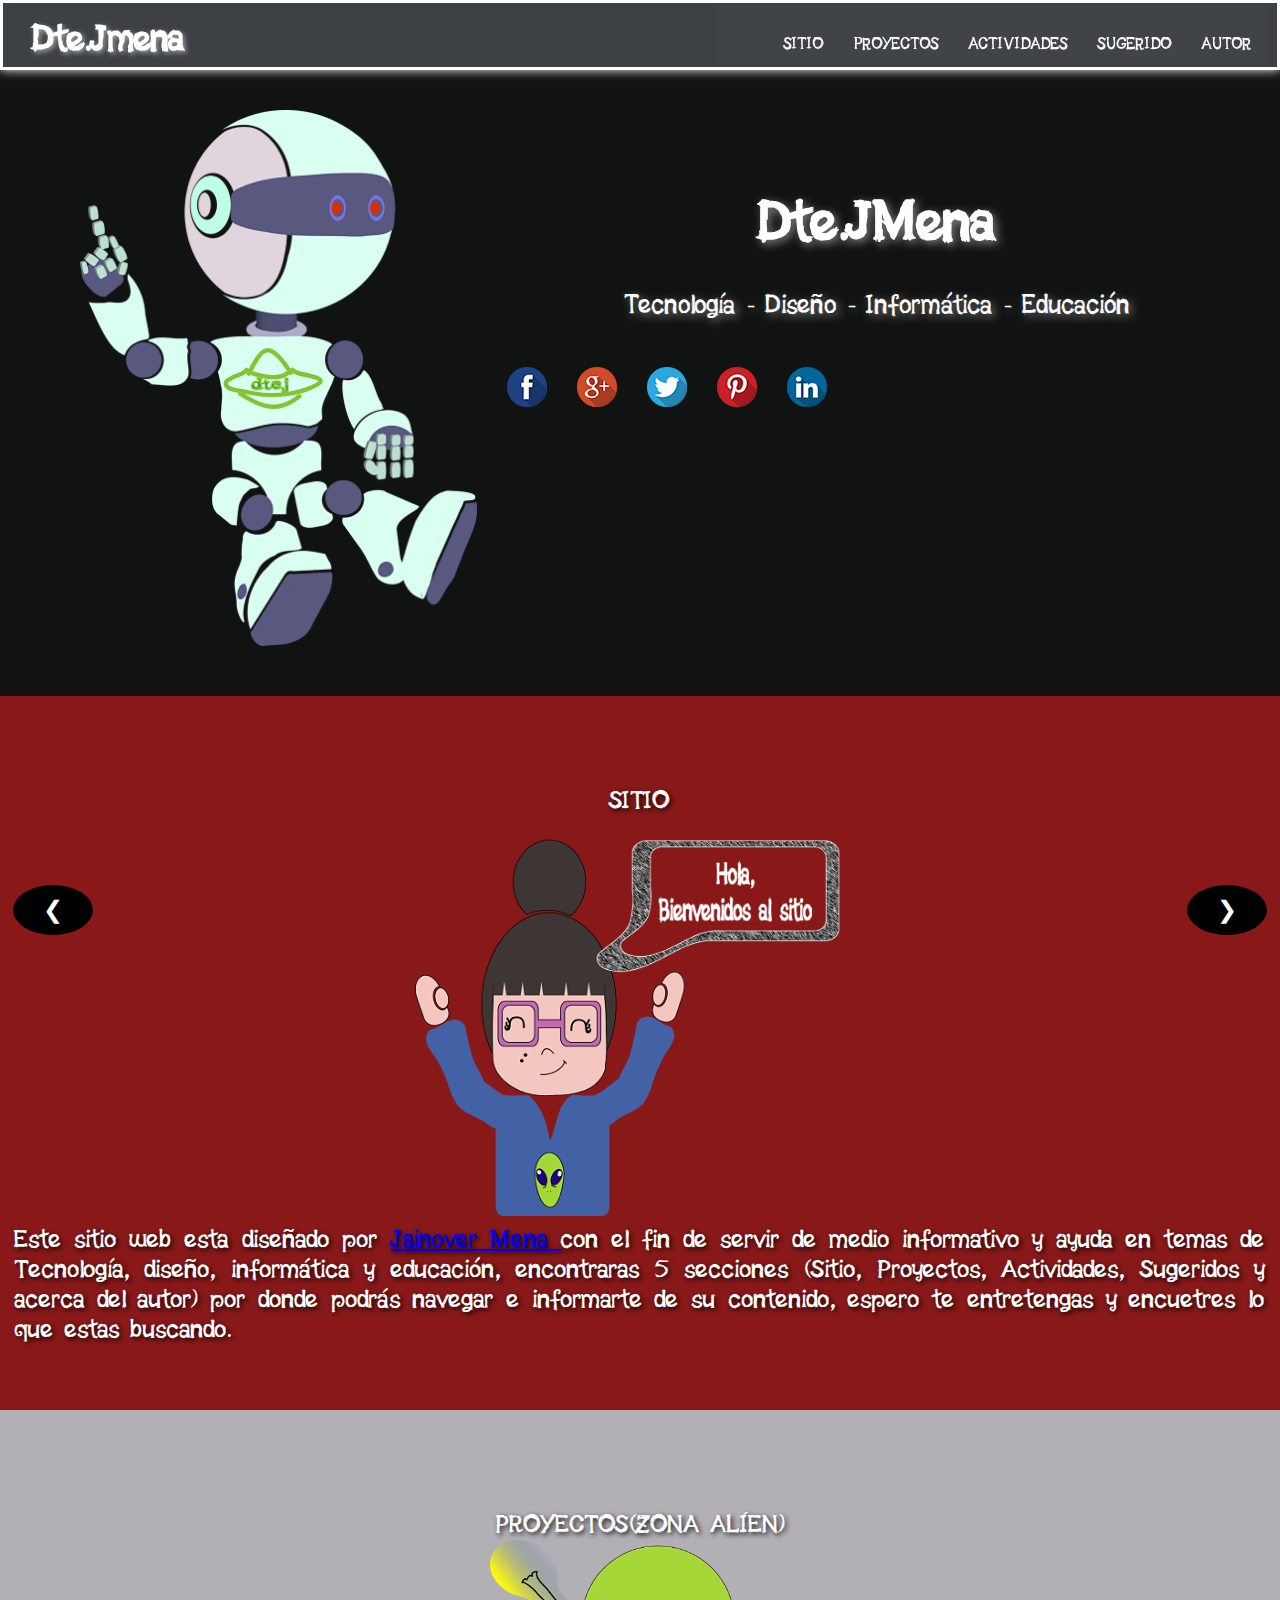
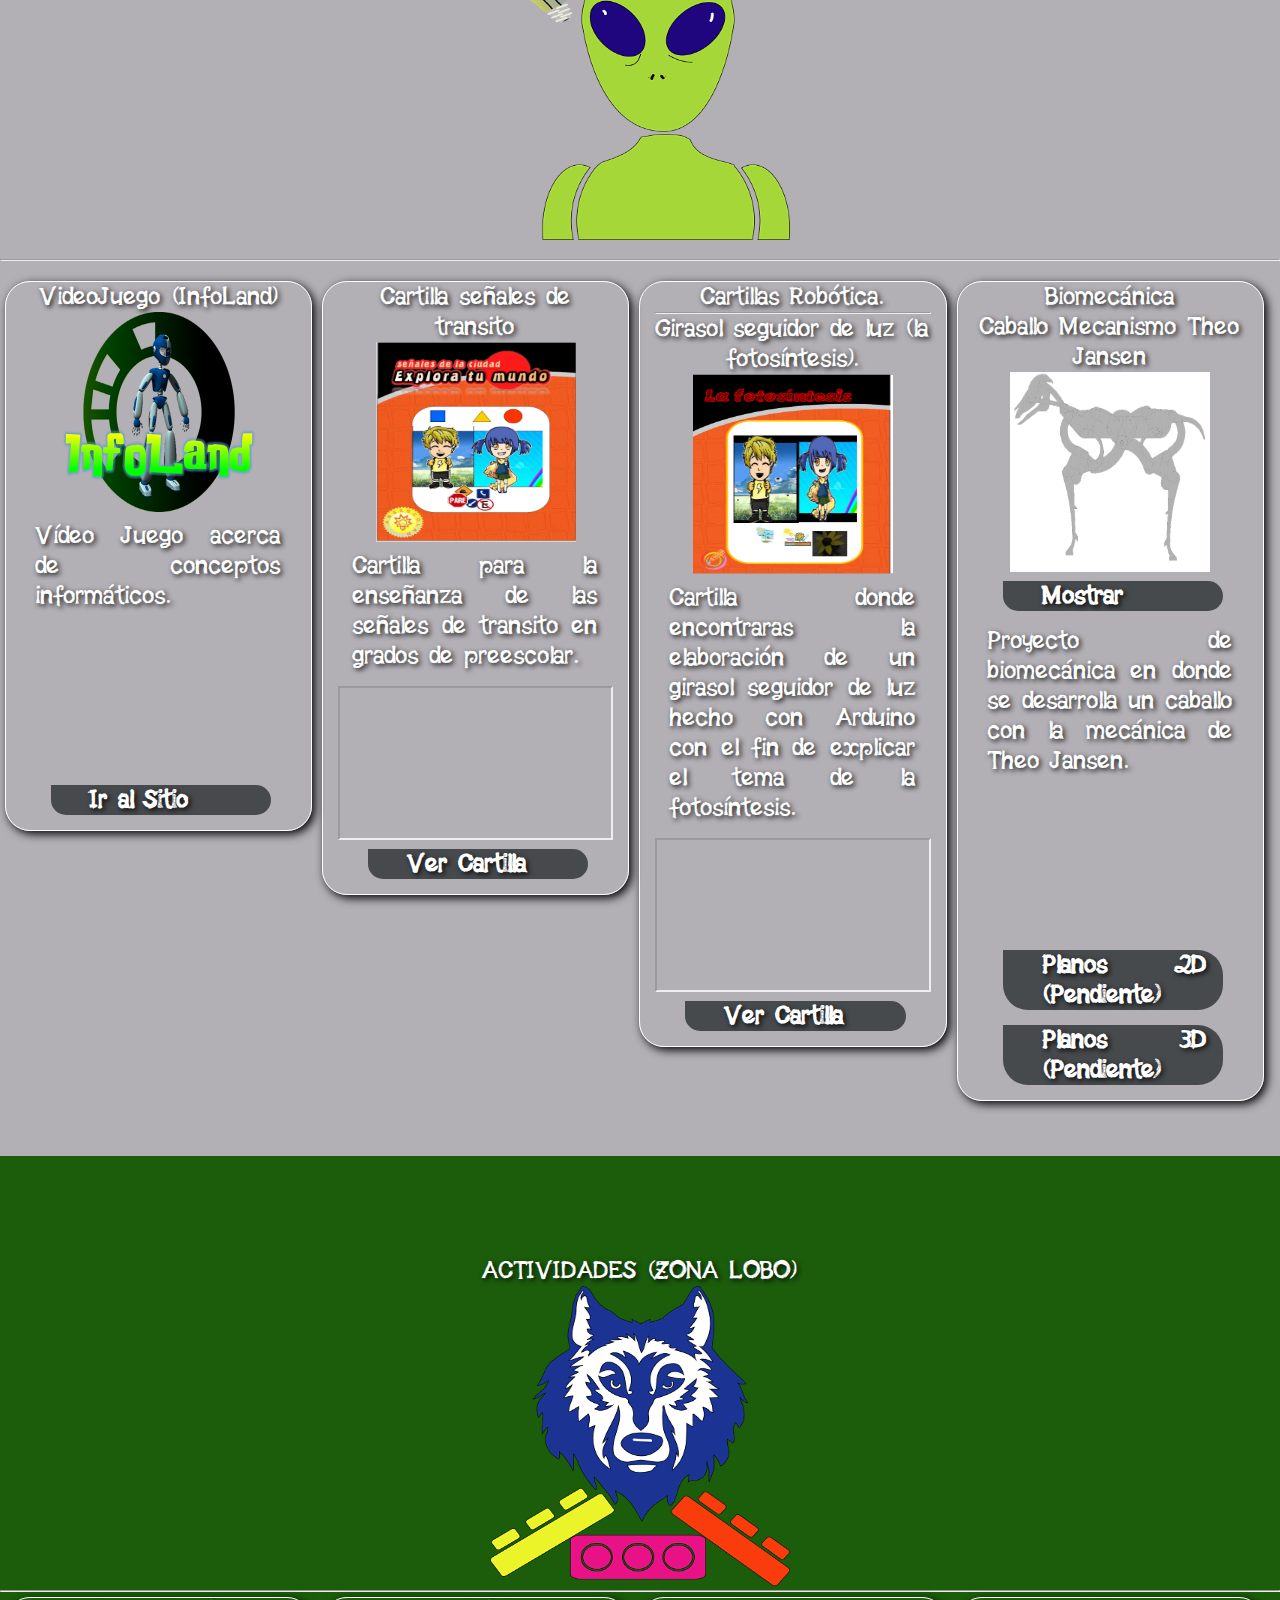
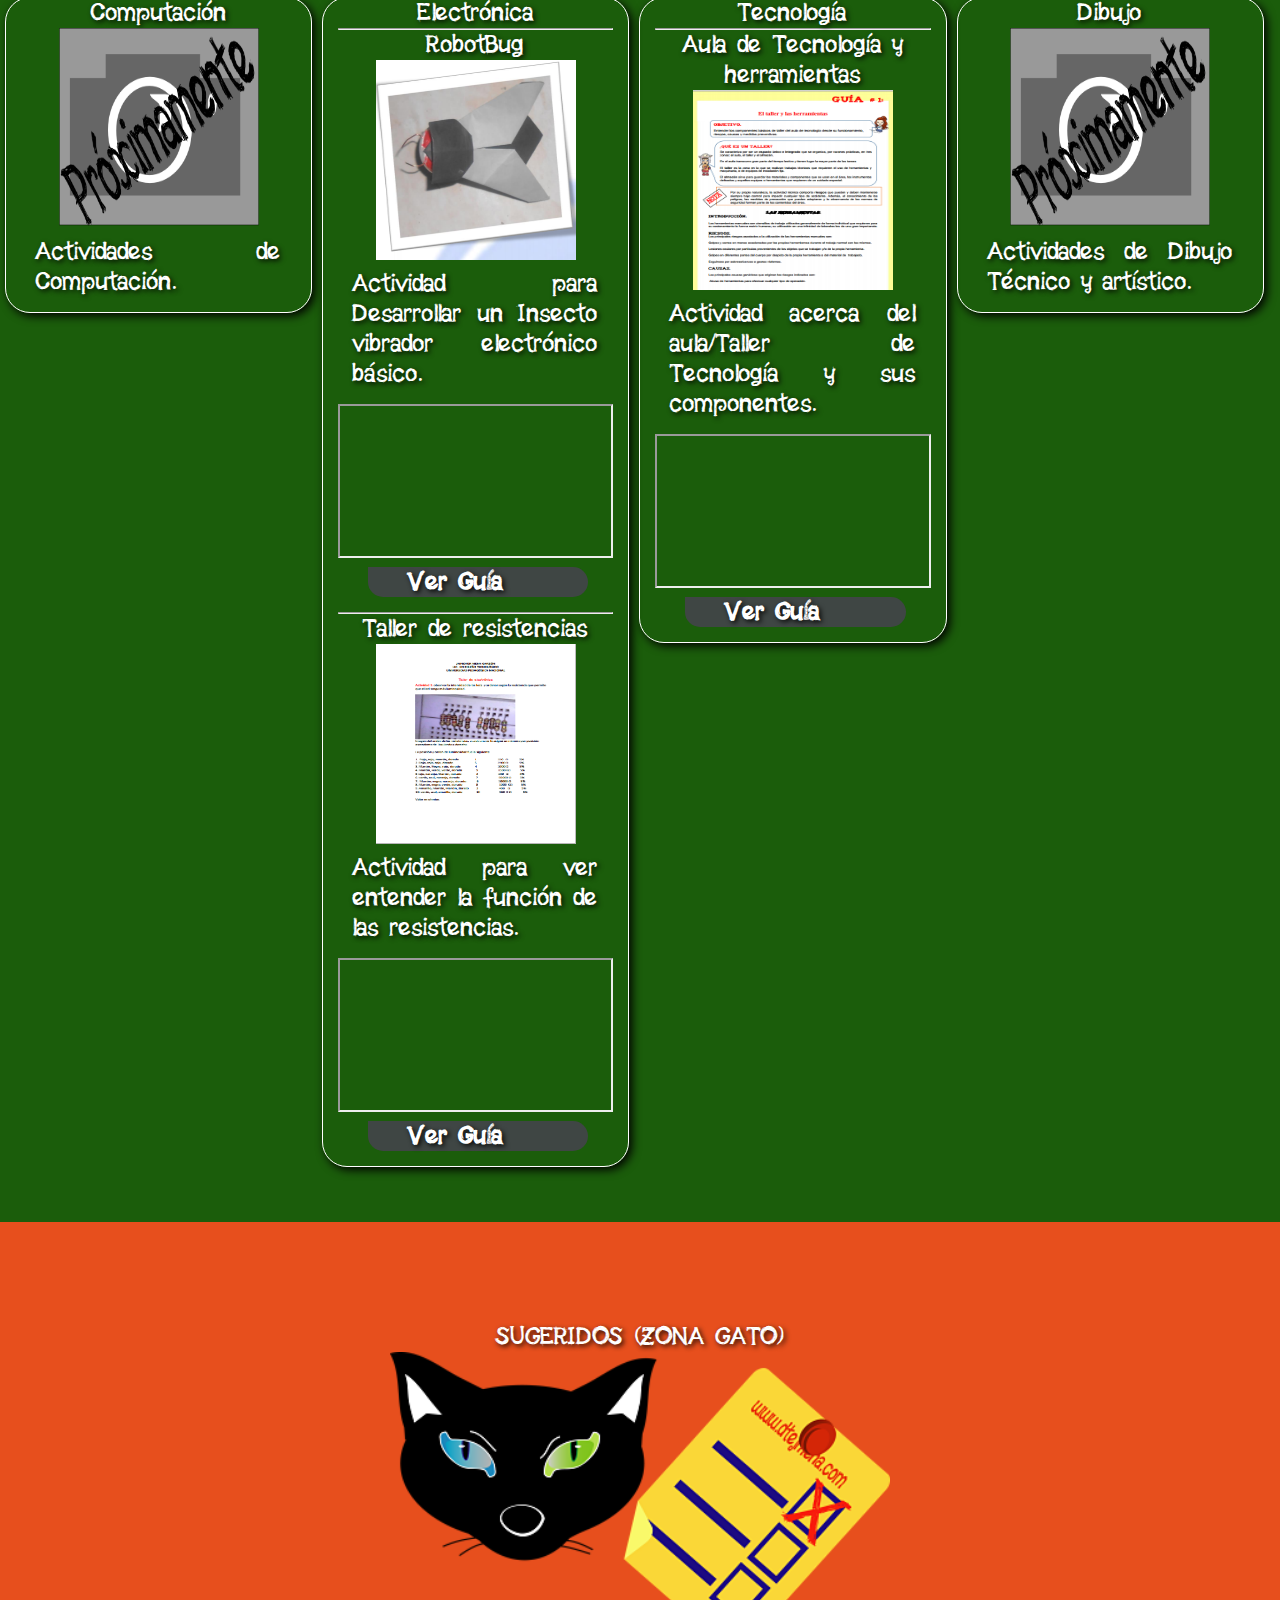
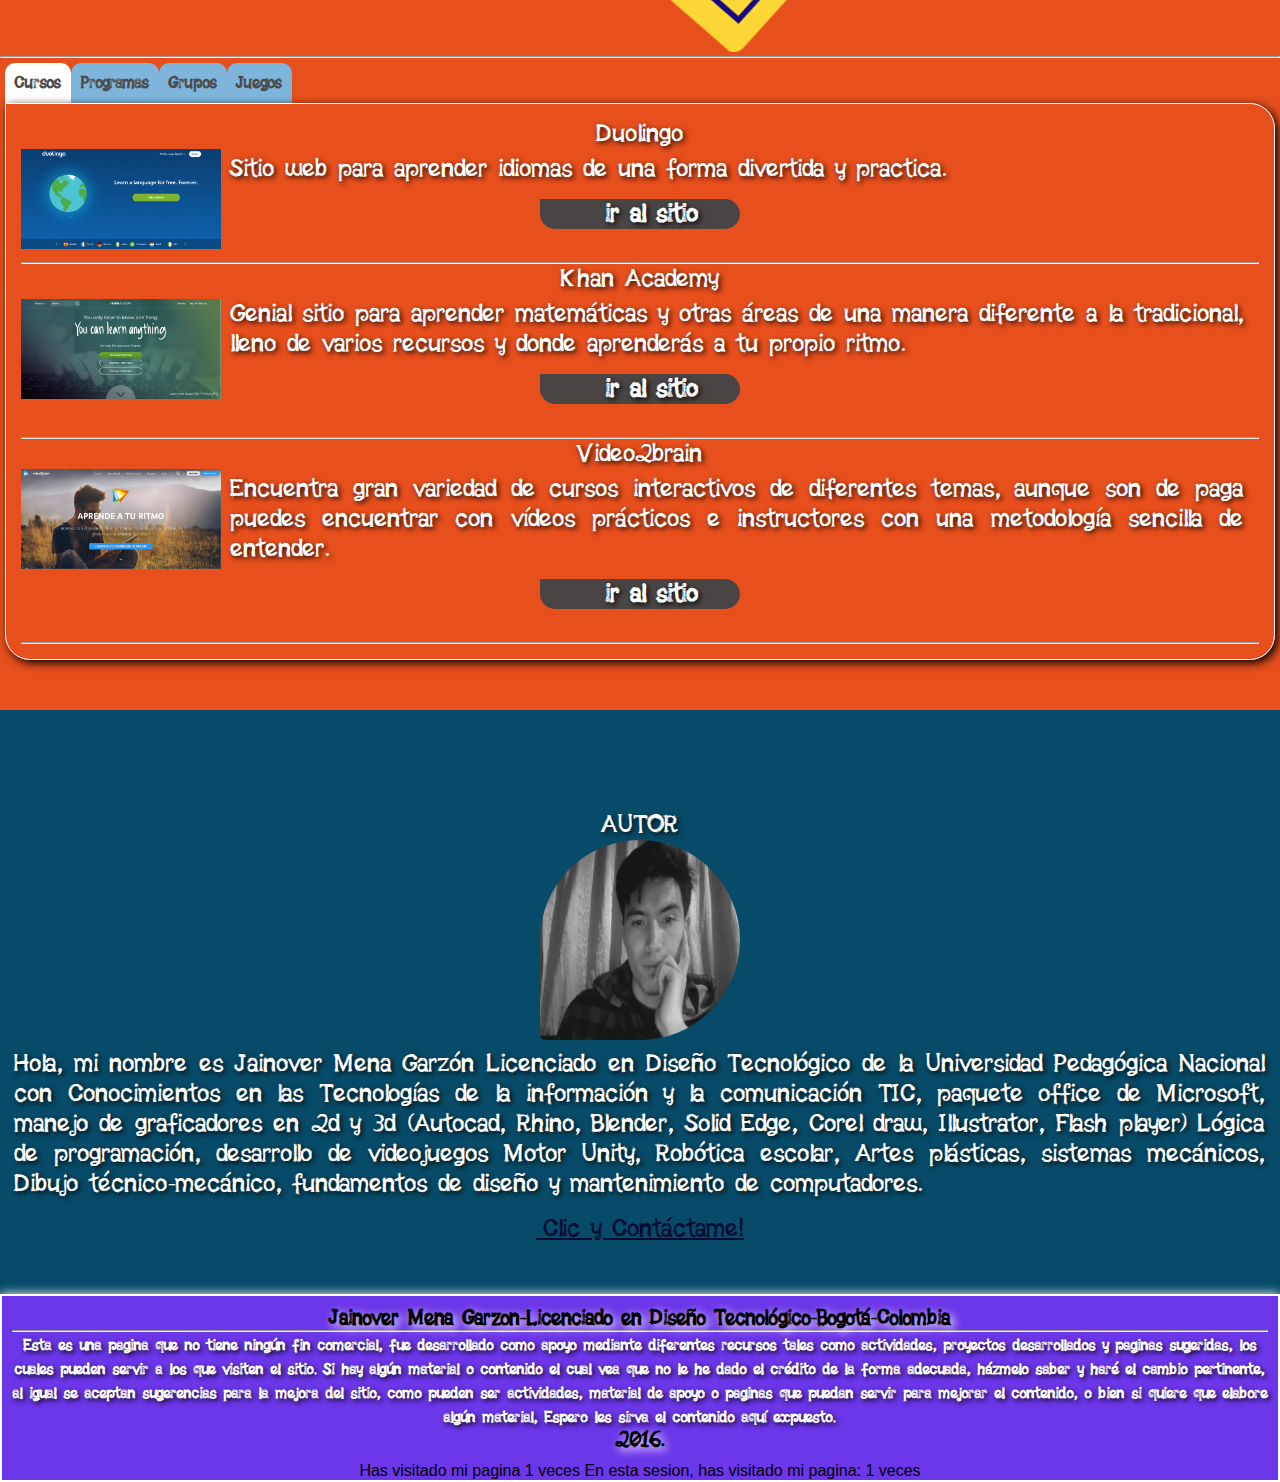
==== commit 217385e7: "Update index.html" ====
--- a/index.html
+++ b/index.html
@@ -270,13 +270,13 @@
                         <hr>
                         <div class="titulo"><p>Khan Academy</p></div>
                         <a><img src="img/Academy.png">
-                       <p>Genial sitio para aprender matemáticas y otras áreas de una manera diferente a la tradicional, lleno de varios recursos y donde aprenderás a tu propio.</p>
+                       <p>Genial sitio para aprender matemáticas y otras áreas de una manera diferente a la tradicional, lleno de varios recursos y donde aprenderás a tu propio ritmo.</p>
                        <div class="boton"><a  href="https://www.khanacademy.org/" target="_blank" ><p>ir al sitio</p></a></div>
                        <br>
                        <hr>
                        <div class="titulo"><p>Video2brain</p></div>
                         <img src="img/Video2brain.png" >
-                        <p>Encuentra gran variedad de cursos interactivos de diferentes temas, que aunque son de paga  encuentras con vídeos prácticos e instructores  con una metodología sencilla de entender.</p>
+                        <p>Encuentra gran variedad de cursos interactivos de diferentes temas, aunque son de paga puedes  encuentrar con vídeos prácticos e instructores  con una metodología sencilla de entender.</p>
                         <div class="boton"><a  href="https://www.video2brain.com/mx/" target="_blank" ><p>ir al sitio</p></a></div>
                         <br>
                         <hr>
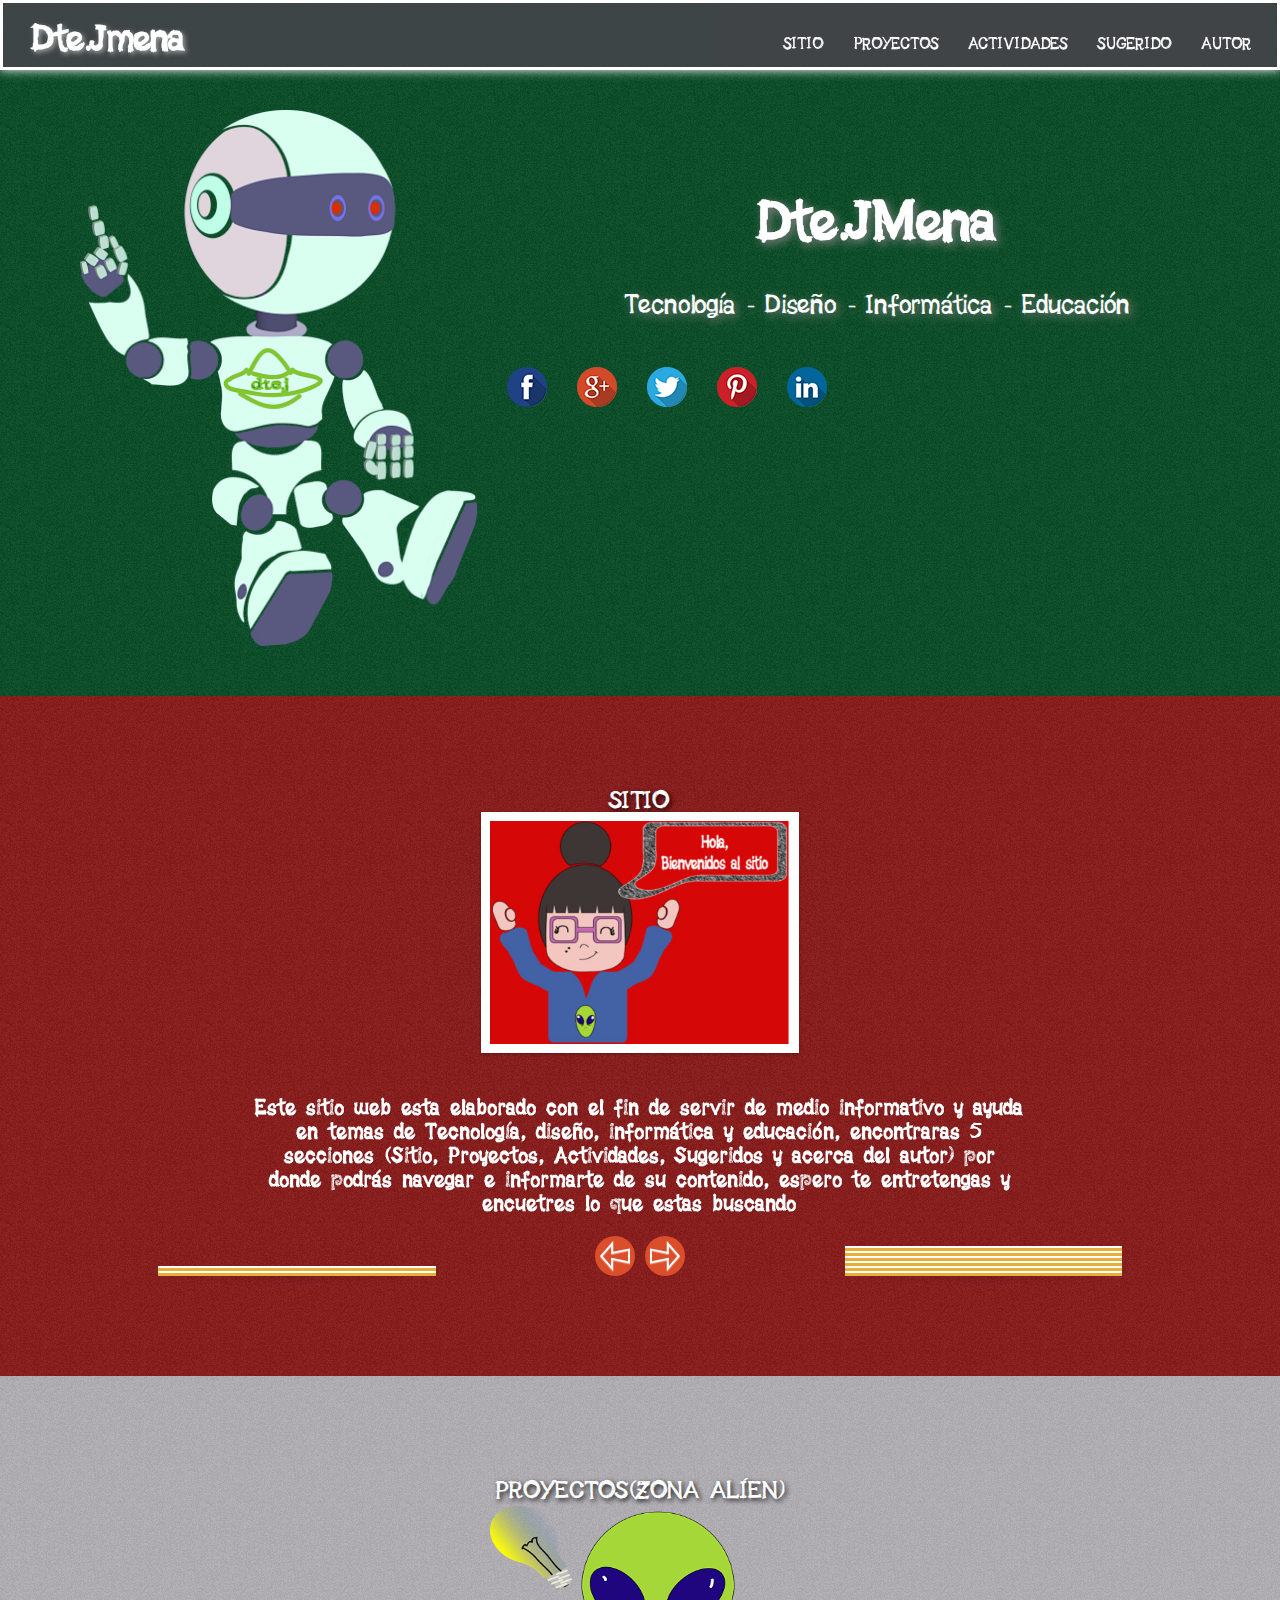
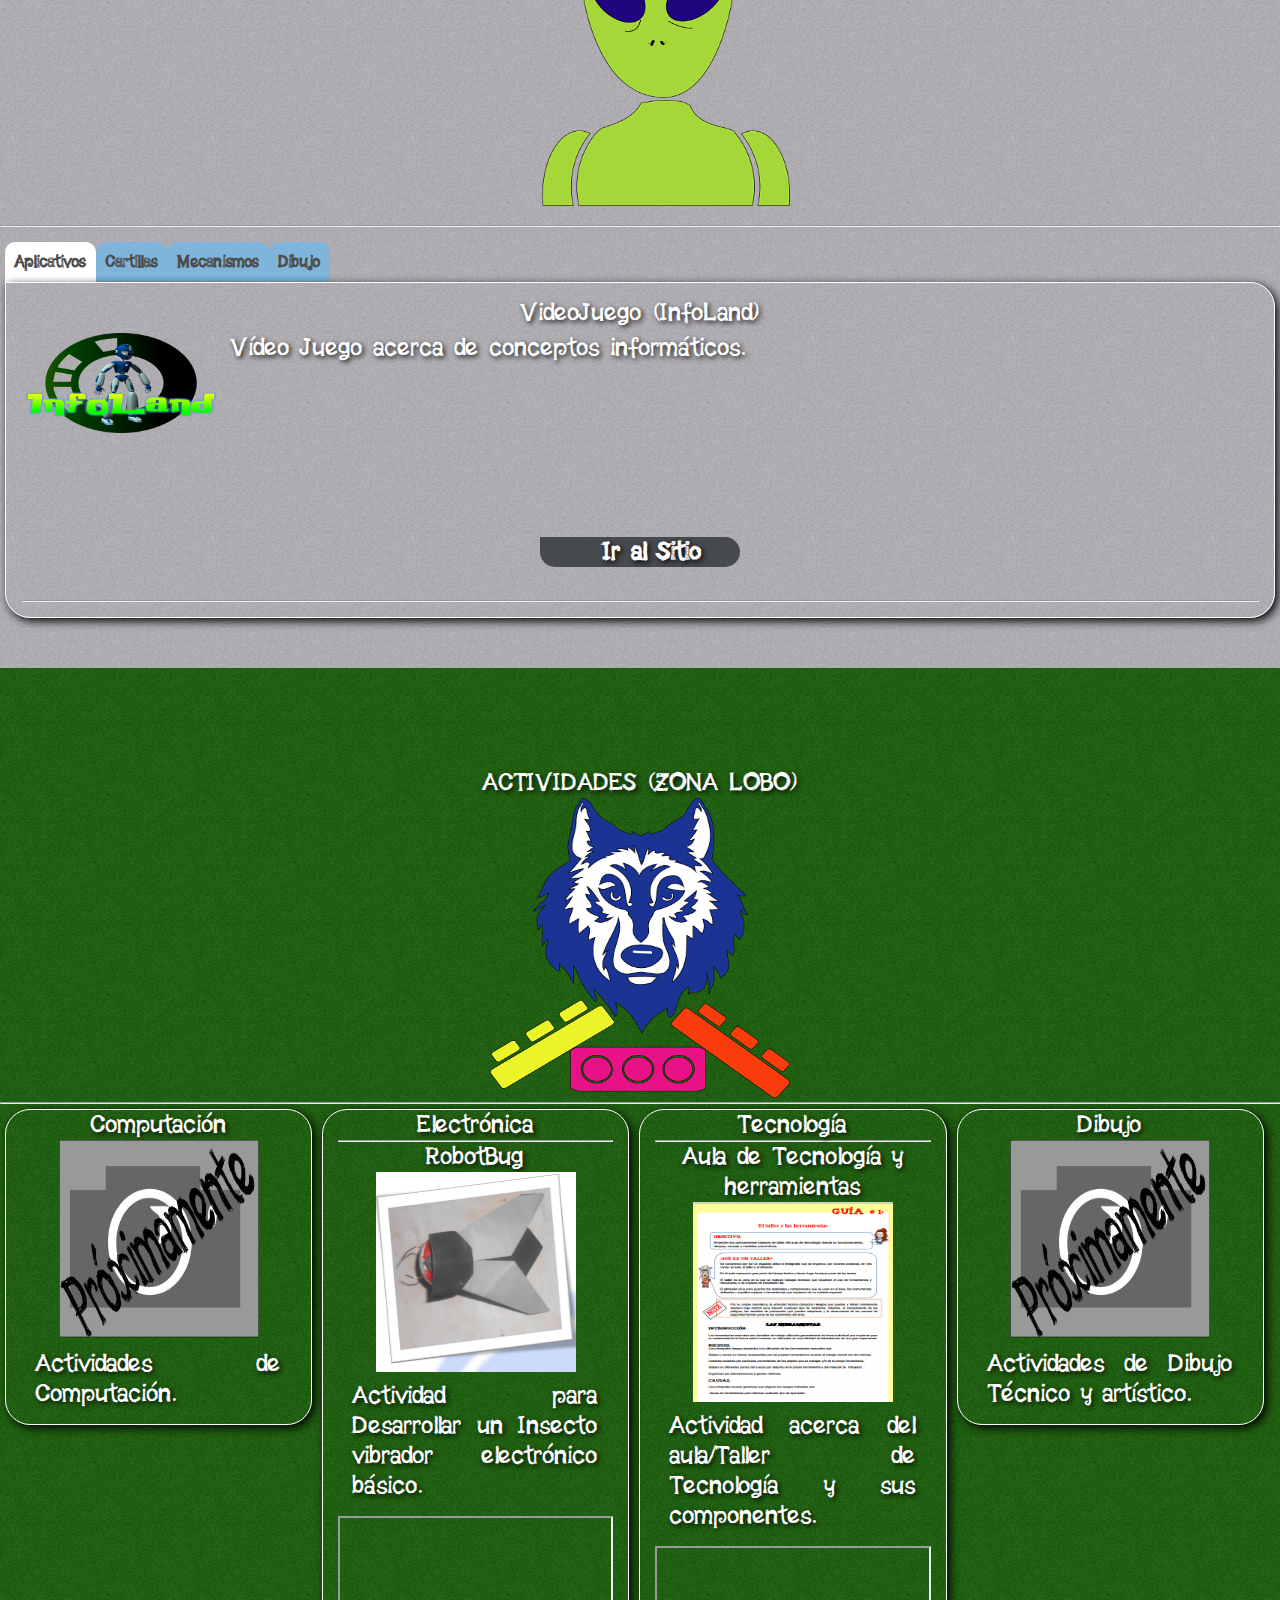
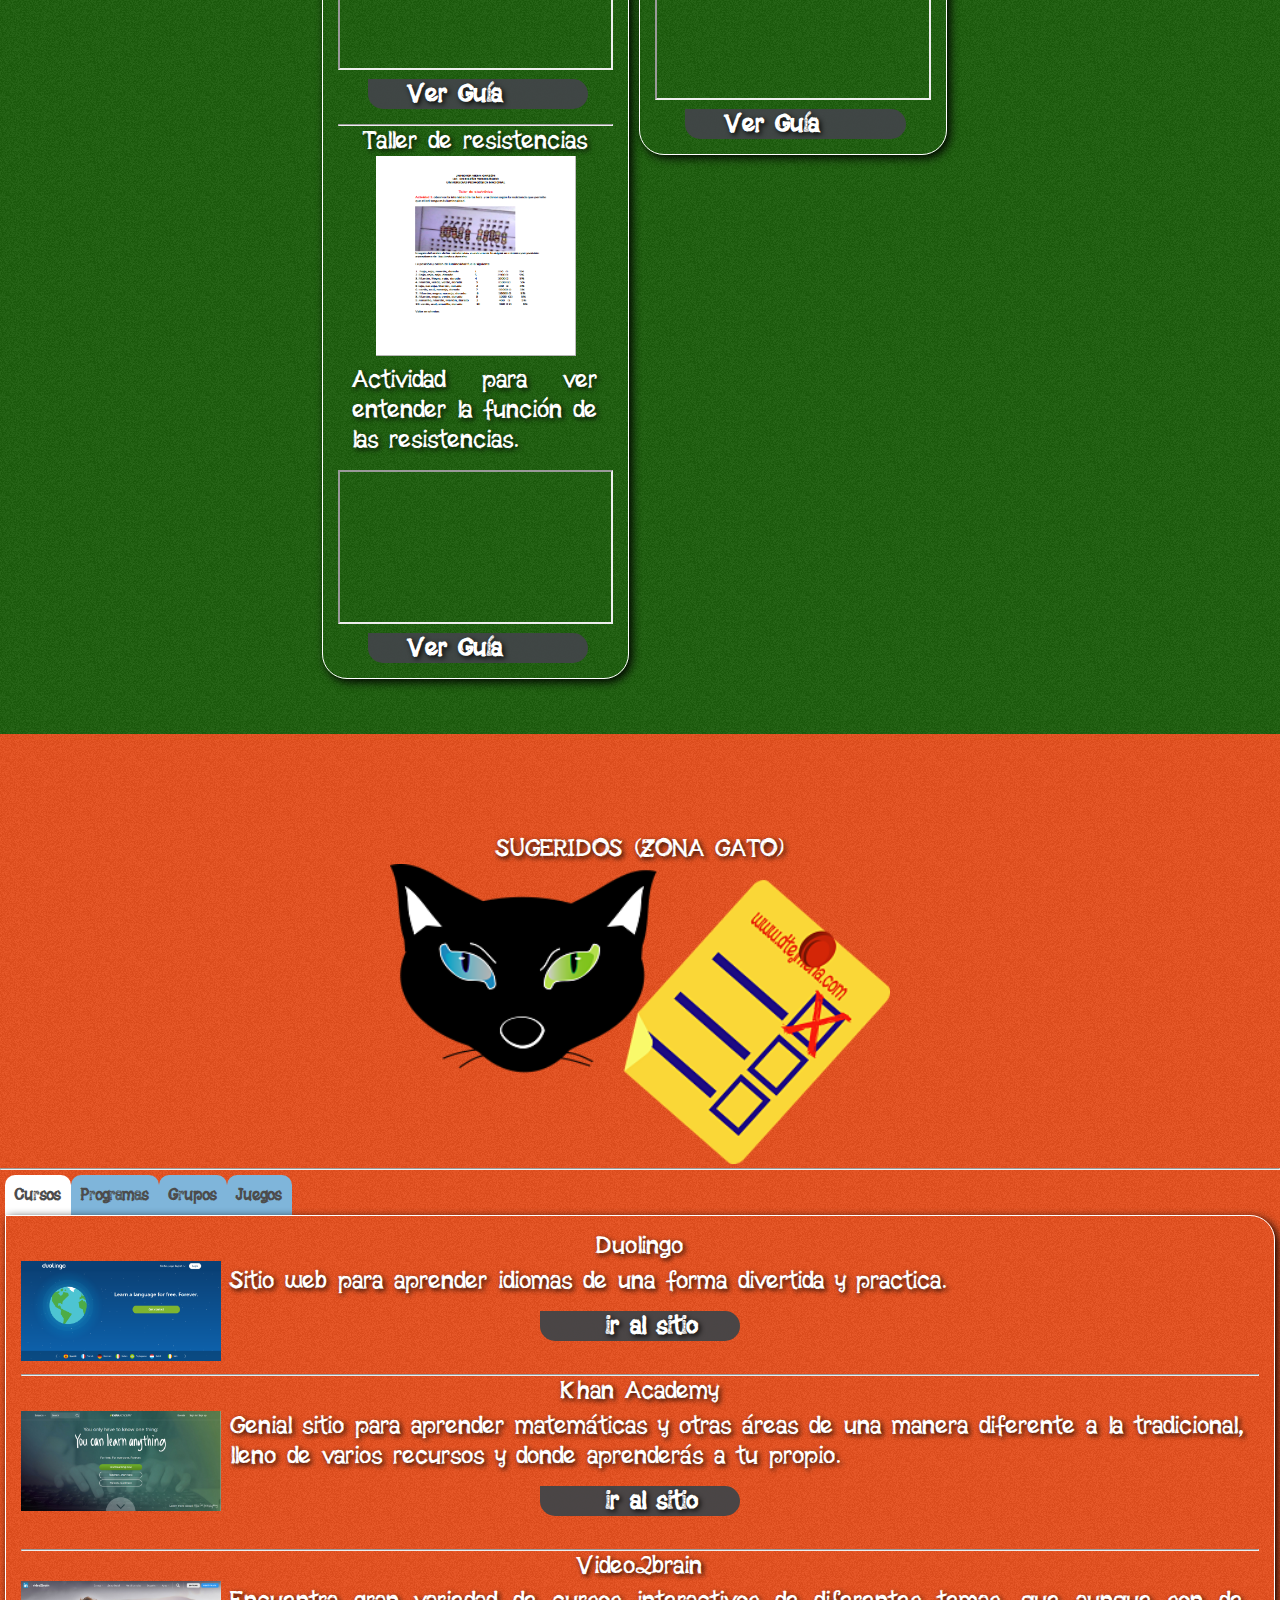
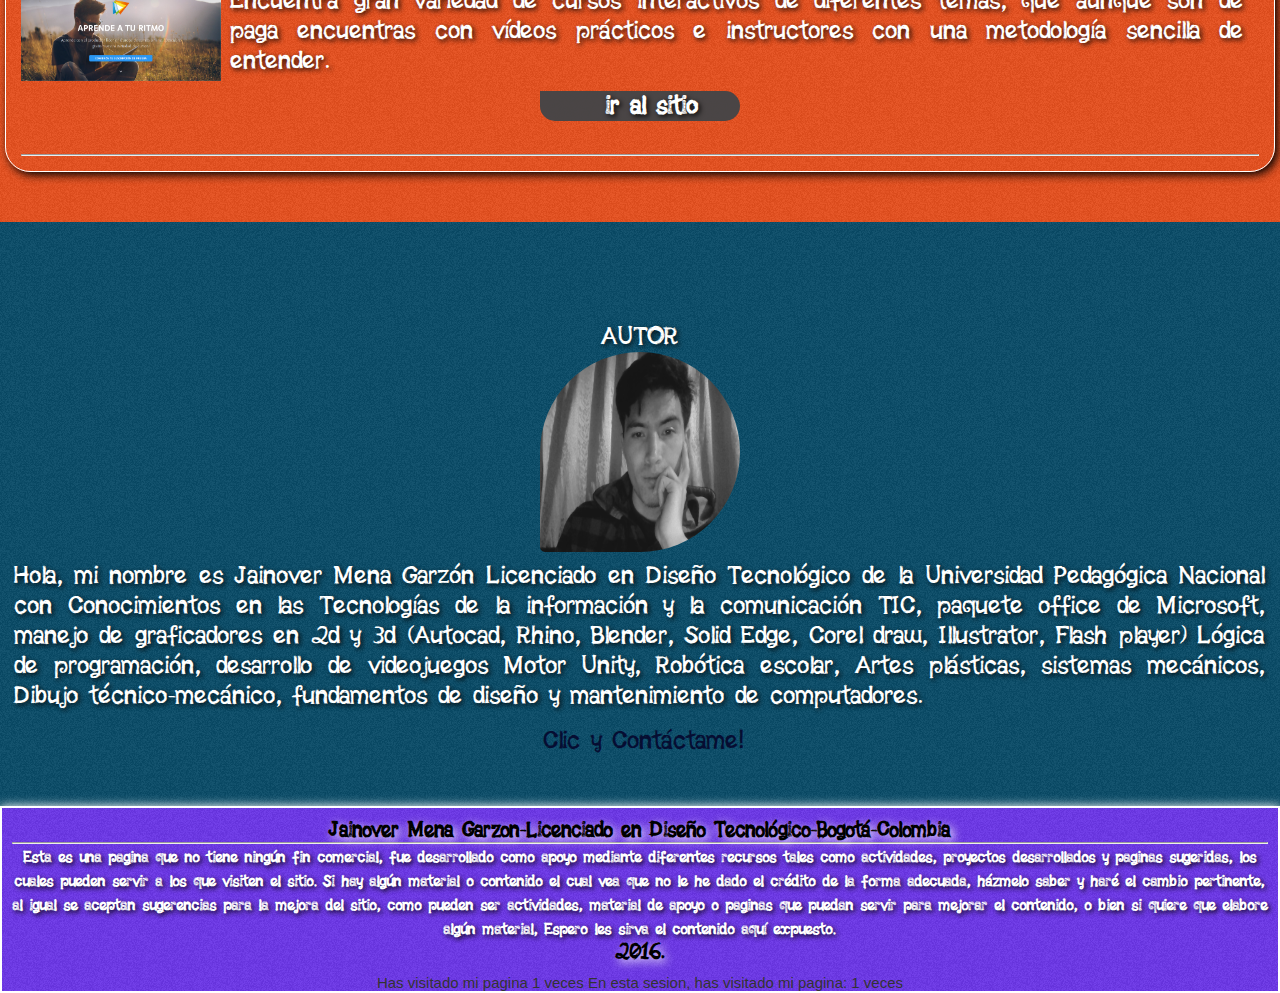
==== commit 4188bdd1: "Nueva estructura index con slider y fondos." ====
--- a/index.html
+++ b/index.html
@@ -10,15 +10,17 @@
          <meta name="viewport" content="width=device-width, user-scalable=no, initial-scale=1.0, maximum-scale=1.0, minimum-scale=1.0">
          <meta name="description" content="weblog personal">
          <meta name="keywords" content="weblog, blog, Hainover Mena Gazon, tecnologia e informatica">
-	     <link rel="stylesheet" type="text/css" href="css/estilo.css">
-
-      <link rel="stylesheet" href="css/font-awesome/3.1.1/css/font-awesome.css">
-
-
-	     <script src="js/jquery-latest.js"></script>
-	     <script src="js/main.js"></script>
-
-       <script type="text/javascript" src="js/modernizr.custom.04022.js"></script>
+
+        <link rel="shortcut icon" href="../favicon.ico"> 
+        <link rel="stylesheet" type="text/css" href="css/style.css" />
+        <link rel="stylesheet" type="text/css" href="css/estilo.css">
+
+
+  	    <script src="js/jquery-latest.js"></script>
+  	    <script src="js/main.js"></script>
+        <script type="text/javascript" src="js/modernizr.custom.04022.js"></script>
+        <script src="js/modernizr.custom.63321.js"></script>
+        
 
      </head>
 
@@ -83,6 +85,8 @@
                                 <a href="javascript:void(0);" onclick="window.open(&quot;https://www.linkedin.com/shareArticle?mini=https://dtejmena.github.io&quot;,&quot;gplusshare&quot;,&quot;toolbar=0,status=0,width=548,height=325&quot;);" rel="nofollow" title="Compartir en Google+"><img alt="compartir en likedin" class="likedino" height="40" src="img/linkedin.png" title="compartir en likedin" width="40" /></a>
                               </div>
                          </div>
+
+
 	        </section>
 
 
@@ -90,46 +94,24 @@
 	        <section id="sitio">
 				<div class="mySlides">
                   <div class="titulo"><p>SITIO</p></div>
-				  <img src="img/Sitio_opt.png"  width="450px" height="400px">
-                  <p>Este sitio web esta diseñado por <a class="imagen" href="#acercademi">Jainover Mena <img src="img/A.png" width="25%" width="25%"></a> con el fin de servir de medio informativo y ayuda en temas de Tecnología, diseño, informática y educación,  encontraras 5 secciones (Sitio, Proyectos, Actividades, Sugeridos y acerca del autor) por donde podrás navegar  e informarte de su contenido, espero te entretengas y encuetres lo que estas buscando.</p>
+				  
 			   </div>
 
-			   <div class="mySlides">
-                 <div class="titulo"><p>CONTENIDO</p></div>
-
-                <div class="contenido">
-                	<div class="titulo"><p>Proyectos</p></div>
-                    <a href="#proyectos">
-                        <img src="img/Proyectos_opt.png">
-                        <p>Zona Alíen, en la cual encontraremos algunos proyectos que se han elaborado y aun se llevan a cabo,  haciendo uso de los conocimientos que se tienen en algunos temas, los cuales se andan mejorando constantemente.</p>
-                    </a>
-                </div>
-                <div class="contenido">
-                	<div class="titulo"><p>Actividades</p></div>
-                    <a href="#actividades" >
-                        <img src="img/Actividades2_opt.png">
-                       <p>Zona Lobo, en la cual se encontraran algunas actividades que se han desarrollado y servirán de apoyo para dar clases o material que sirva de ayuda,  como ejemplo a otras actividades en diferentes niveles referentes a la informática, tecnología y dibujo técnico.  .</p>
-                    </a>
-                </div>
-                  <div class="contenido">
-                  	<div class="titulo"><p>Sugeridos</p></div>
-                    <a href="#portafolio">
-                        <img src="img/recomendados_opt.png">
-                       <p>Zona gato,  en la cual encontráremos aquellas actividades, juegos, artículos, cursos, eventos y paginas sugeridas que puedan servir a los visitantes de nuestra pagina web de diferentes temas.</p>
-                    </a>
-                </div>
-                <div class="contenido">
-                  	<div class="titulo"><p>Autor</p></div>
-                    <a href="#acercademi">
-                        <img src="img/Autor2_opt.png">
-                       <p>Aquí conocerás al autor de la pagina, en sus intereses,  su formación, gustos y demás.</p>
-                    </a>
-                </div>
-              
-			 </div>
-                    <a class="btn-slider display-left" onclick="plusDivs(-1)">&#10094;</a>
-					<a class="btn-slider display-right" onclick="plusDivs(1)">&#10095;</a>
-               </section>
+           <section class="main">
+
+        <ul id="st-stack" class="st-stack-raw">
+          <li><div class="st-item"><a href="#"><img src="img/Sitio_opt.jpg"  /></a></div><div class="st-title"><h2></h2><h3>Este sitio web esta elaborado con el fin de servir de medio informativo y ayuda en temas de Tecnología, diseño, informática y educación,  encontraras 5 secciones (Sitio, Proyectos, Actividades, Sugeridos y acerca del autor) por donde podrás navegar  e informarte de su contenido, espero te entretengas y encuetres lo que estas buscando</h3></div></li>
+          <li><div class="st-item"><a href="#"><img src="img/Proyectos.jpg"/></a></div><div class="st-title"><h2>Proyectos</h2><h3>Zona Alíen, en la cual encontraremos algunos proyectos que se han elaborado y aun se llevan a cabo,  haciendo uso de los conocimientos que se tienen en algunos temas, los cuales se andan mejorando constantemente. </h3></div></li>
+          <li><div class="st-item"><a href="#"><img src="img/Actividades.jpg"/></a></div><div class="st-title"><h2>Actividades</h2><h3>Zona Lobo, en la cual se encontraran algunas actividades que se han desarrollado y servirán de apoyo para dar clases o material que sirva de ayuda,  como ejemplo a otras actividades en diferentes niveles referentes a la informática, tecnología y dibujo técnico.</h3></div></li>
+          <li><div class="st-item"><a href="#"><img src="img/Sugeridos.jpg"/></a></div><div class="st-title"><h2>Sugeridos</h2><h3>Zona gato,  en la cual encontráremos aquellas actividades, juegos, artículos, cursos, eventos y paginas sugeridas que puedan servir a los visitantes de nuestra pagina web de diferentes temas.</h3></div></li>
+          <li><div class="st-item"><a href="#"><img src="img/Autor.jpg"/></a></div><div class="st-title"><h2>Autor</h2><h3>Aquí conocerás al autor de la pagina, en sus intereses, su formación, gustos y demás</h3></div></li>
+        </ul>
+        </section>
+
+   </section>
+
+    
+
 
          <!--seccion 3 proyectos-->
 
@@ -140,51 +122,80 @@
 			          	<img src="img/Proyectos_opt.png"  width="300px" height="300px"></div>
 			       	       <p><hr></p>
 
-			       	       <div class="con_proyecto">
-                	<div class="titulo"><p>VideoJuego (InfoLand)</p></div>
+			       	     
+          	   
+
+
+        <div class="tabs">
+              <ul class="tab-links">
+                  <li class="active"><a href="#tab1">Aplicativos</a></li>
+                  <li><a href="#tab2">Cartillas</a></li>
+                  <li><a href="#tab3">Mecanismos</a></li>
+                  <li><a href="#tab4">Dibujo</a></li>
+              </ul>
+           
+              <div class="tab-content">
+                  <div id="tab1" class="tab active">
+                      
+                        
+                  <div class="titulo"><p>VideoJuego (InfoLand)</p></div>
                     <a >
                         <img src="img/IconoInfo_opt.png">
                         <p>Vídeo Juego acerca de conceptos informáticos.</p>
-                       <iframe width="100%" height="100%" src="https://www.youtube.com/embed/SIsy5HWfNGo" frameborder="0" allowfullscreen></iframe>
-                        <div class="boton"><a  href="webJuegoInfoLand/index.html" target="_blank" ><p>Ir al Sitio</p></a></div>
-
-                    </a>
-                </div>
-                <div class="con_proyecto">
-                	<div class="titulo"><p>Cartilla señales de transito </p></div>
-                    <a>
-                        <img src="img/Senales.png">
-                       <p>Cartilla para la enseñanza de las señales de transito en grados de preescolar.</p>
-                       <iframe src="https://drive.google.com/file/d/0B7QozjFYl3LLMElBN0F0LTlUeU0/preview" width="100%" height="100%"></iframe>
+                       <iframe width="30%" height="100%" src="https://www.youtube.com/embed/SIsy5HWfNGo" frameborder="0" allowfullscreen></iframe>
+                        <div class="boton"><a  href="webJuegoInfoLand/index.html" target="_blank" ><p>Ir al Sitio</p></a></div></a>
+                        <br>
+                        <hr>
+                      
+                  </div>
+           
+                  <div id="tab2" class="tab">
+                        <div class="titulo"><p>Cartilla señales de transito</p></div>
+                        <img src="img/Senales.png" >
+                        <p>Cartilla para la enseñanza de las señales de transito en grados de preescolar</p>
+                        <iframe src="https://drive.google.com/file/d/0B7QozjFYl3LLMElBN0F0LTlUeU0/preview" width="30%" height="80%"></iframe>
                        <div class="boton"><a  href="https://drive.google.com/open?id=0B7QozjFYl3LLMElBN0F0LTlUeU0" target="_blank" ><p>Ver Cartilla</p></a></div>
-                       
-                    </a>
-                </div>
-                  <div class="con_proyecto">
-                  	<div class="titulo"><p>Cartillas Robótica.</p></div>
-                    <hr>
-                    <div class="titulo"><p>Girasol seguidor de luz (la fotosíntesis).</p></div>
-                    <a >
+                        <br>
+                        <hr>
+                        <div class="titulo"><p>Cartillas Robótica.</p></div>
                         <img src="img/Girasol.png">
+                       <p>Girasol seguidor de luz (la fotosíntesis).</p>
+                       <br>
                        <p>Cartilla donde encontraras la elaboración de un girasol seguidor de luz hecho con Arduino con el fin de explicar el tema de la fotosíntesis.</p>
-                        <iframe src="https://drive.google.com/file/d/0B7QozjFYl3LLRHJ4aTFiczJJTWM/preview" width="100%" height="100%"></iframe>
+                       <iframe src="https://drive.google.com/file/d/0B7QozjFYl3LLRHJ4aTFiczJJTWM/preview" width="30%" height="100%"></iframe>
                        <div class="boton"><a  href="https://drive.google.com/file/d/0B7QozjFYl3LLRHJ4aTFiczJJTWM/view?usp=sharing" target="_blank" ><p>Ver Cartilla</p></a></div>
-                    </a>
-                </div>
-                <div class="con_proyecto">
-                  	<div class="titulo"><p>Biomecánica </p></div>
-                    <div class="titulo"><p>Caballo Mecanismo Theo Jansen</p></div>
-                    <a >
-                        <img src="img/Caballo.png">
+                       <br>
+                        <hr>
+                        
+                  </div>
+           
+                  <div id="tab3" class="tab">
+          
+                      <div class="titulo"><p>Biomecánica.</p></div>
+                        <img src="img/Caballo.png" >
+                        <p>Caballo Mecanismo Theo Jansen.</p>
                         <div class="boton"><a  href="https://drive.google.com/file/d/0B7QozjFYl3LLWml2cEdHLTUwRnc/view?usp=sharing" target="_blank" ><p>Mostrar</p></a></div>
-                       <p>Proyecto de biomecánica en donde se desarrolla un caballo con la mecánica  de  Theo Jansen.</p>
-                       <iframe width="100%" height="100%" src="https://www.youtube.com/embed/Rv1tz4XXxbE" frameborder="0" allowfullscreen></iframe>
-                       <div class="boton"><a  href="" target="_blank" ><p>Planos 2D (Pendiente)</p></a></div>
-                        <div class="boton"><a  href="" target="_blank" ><p>Planos 3D (Pendiente)</p></a></div>
-                    </a>
-                </div>	   
+                        <p>Proyecto de biomecánica en donde se desarrolla un caballo con la mecánica  de  Theo Jansen.</p>
+                       <iframe width="30%" height="100%" src="https://www.youtube.com/embed/Rv1tz4XXxbE" frameborder="0" allowfullscreen></iframe>
+                       <div class="boton"><a  href="#"  ><p>Planos 2D (Pendiente)</p></a></div>
+                        <div class="boton"><a  href="#" ><p>Planos 3D (Pendiente)</p></a></div>
+                        <br>
+                        <hr>
+                        
+                  </div>
+           
+                  <div id="tab4" class="tab">
+                       <div class="titulo"><p></p></div>
+                        <img src="img/Proximamente.png" >
+                        <p></p>
+                        <div class="boton"><a  href=""  ><p>ir al sitio</p></a></div>
+                        <br>
+                        <hr>
+                  </div>
+              </div>
 	       </section>
 
+        
 	       <!--seccion 4 actividades-->
 	       <section id="actividad">
 	      	      
@@ -270,13 +281,13 @@
                         <hr>
                         <div class="titulo"><p>Khan Academy</p></div>
                         <a><img src="img/Academy.png">
-                       <p>Genial sitio para aprender matemáticas y otras áreas de una manera diferente a la tradicional, lleno de varios recursos y donde aprenderás a tu propio ritmo.</p>
+                       <p>Genial sitio para aprender matemáticas y otras áreas de una manera diferente a la tradicional, lleno de varios recursos y donde aprenderás a tu propio.</p>
                        <div class="boton"><a  href="https://www.khanacademy.org/" target="_blank" ><p>ir al sitio</p></a></div>
                        <br>
                        <hr>
                        <div class="titulo"><p>Video2brain</p></div>
                         <img src="img/Video2brain.png" >
-                        <p>Encuentra gran variedad de cursos interactivos de diferentes temas, aunque son de paga puedes  encuentrar con vídeos prácticos e instructores  con una metodología sencilla de entender.</p>
+                        <p>Encuentra gran variedad de cursos interactivos de diferentes temas, que aunque son de paga  encuentras con vídeos prácticos e instructores  con una metodología sencilla de entender.</p>
                         <div class="boton"><a  href="https://www.video2brain.com/mx/" target="_blank" ><p>ir al sitio</p></a></div>
                         <br>
                         <hr>
@@ -349,13 +360,6 @@
 
 <a class="typeform-share button" href="https://jainover.typeform.com/to/yiNDIE" data-mode="2" target="_blank">¡Clic y Contáctame!</a>
 <script>(function(){var qs,js,q,s,d=document,gi=d.getElementById,ce=d.createElement,gt=d.getElementsByTagName,id='typef_orm_share',b='https://s3-eu-west-1.amazonaws.com/share.typeform.com/';if(!gi.call(d,id)){js=ce.call(d,'script');js.id=id;js.src=b+'share.js';q=gt.call(d,'script')[0];q.parentNode.insertBefore(js,q)}id=id+'_';if(!gi.call(d,id)){qs=ce.call(d,'link');qs.rel='stylesheet';qs.id=id;qs.href=b+'share-button.css';s=gt.call(d,'head')[0];s.appendChild(qs,s)}})()</script>
-
-
-<!-- Change the width and height values to suit you best -->
-<!-- <div class="typeform-widget" data-url="https://jainover.typeform.com/to/yiNDIE" data-text="Formulario de Contacto" style="width:100%;height:500px;"></div>
-<script>(function(){var qs,js,q,s,d=document,gi=d.getElementById,ce=d.createElement,gt=d.getElementsByTagName,id='typef_orm',b='https://s3-eu-west-1.amazonaws.com/share.typeform.com/';if(!gi.call(d,id)){js=ce.call(d,'script');js.id=id;js.src=b+'widget.js';q=gt.call(d,'script')[0];q.parentNode.insertBefore(js,q)}})()</script>
-<div style="font-family: Sans-Serif;font-size: 12px;color: #999;opacity: 0.5; padding-top: 5px;">Powered by<a href="https://www.typeform.com/examples/?utm_campaign=yiNDIE&amp;utm_source=typeform.com-4146574-Basic&amp;utm_medium=typeform&amp;utm_content=typeform-embedded-poweredbytypeform&amp;utm_term=ES" style="color: #999" target="_blank">Typeform</a></div> -->
-
 
  
 	       </section>
@@ -421,6 +425,22 @@
 
 </script>
 
+<!--Script sitio-->
+
+<script type="text/javascript" src="http://ajax.googleapis.com/ajax/libs/jquery/1.8.3/jquery.min.js"></script>
+    <script type="text/javascript" src="js/jquery.stackslider.js"></script>
+    <script type="text/javascript">
+      
+      $( function() {
+        
+        $( '#st-stack' ).stackslider();
+
+      });
+
+    </script>
+
+    <!--fin Script sitio-->
+
 <style>
 
 .typeform-share.button{
--- a/css/style.css
+++ b/css/style.css
@@ -0,0 +1,310 @@
+@import url('demo.css');
+
+@font-face {
+	font-family: 'icomoon';
+	src:url('fonts/icomoon.eot');
+	src:url('fonts/icomoon.eot?#iefix') format('embedded-opentype'),
+		url('fonts/icomoon.svg#icomoon') format('svg'),
+		url('fonts/icomoon.woff') format('woff'),
+		url('fonts/icomoon.ttf') format('truetype');
+	font-weight: normal;
+	font-style: normal;
+}
+
+.js .st-stack-raw {
+	display: none;
+}
+
+.st-wrapper {
+	width: 100%;
+	height: 500px;
+	position: relative;
+	margin: 0 auto;
+	-webkit-perspective: 1200px;
+	-webkit-perspective-origin : 50% 100%;
+	-moz-perspective: 1200px;
+	-moz-perspective-origin : 50% 100%;
+	-o-perspective: 1200px;
+	-o-perspective-origin : 50% 100%;
+	-ms-perspective: 1200px;
+	-ms-perspective-origin : 50% 100%;
+	perspective: 1200px;
+	perspective-origin : 50% 100%;
+}
+
+.st-stack {
+	position: absolute;
+	height: 10px;
+	bottom: 0px;
+	background-image: url(../img/gradient.png);
+	background-image: -webkit-linear-gradient(top, #fff 50%, #e7ae38 50%);
+	background-image: -moz-linear-gradient(top, #fff 50%, #e7ae38 50%);
+	background-image: -o-linear-gradient(top, #fff 50%, #e7ae38 50%);
+	background-image: -ms-linear-gradient(top, #fff 50%, #e7ae38 50%);
+	background-image: linear-gradient(to bottom, #fff 50%, #e7ae38 50%);
+	-webkit-background-size: 5px 5px;
+	-moz-background-size: 5px 5px;
+	background-size: 5px 5px;
+	background-position: bottom center;
+}
+
+.st-stack:before {
+	content: '';
+	position: absolute;
+	width: 140%;
+	left: -20%;
+	bottom: -10px;
+	height: 20px;
+	z-index: -1;
+	background: -webkit-radial-gradient(center, ellipse cover, rgba(0,0,0,0.1) 0%,rgba(0,0,0,0) 60%);
+	background: -moz-radial-gradient(center, ellipse cover, rgba(0,0,0,0.1) 0%,rgba(0,0,0,0) 60%);
+	background: -o-radial-gradient(center, ellipse cover, rgba(0,0,0,0.1) 0%,rgba(0,0,0,0) 60%);
+	background: -ms-radial-gradient(center, ellipse cover, rgba(0,0,0,0.1) 0%,rgba(0,0,0,0) 60%);
+	background: radial-gradient(center, ellipse cover, rgba(0,0,0,0.1) 0%,rgba(0,0,0,0) 60%);
+}
+
+.st-stack-left {
+	left: 0px;
+}
+
+.st-stack-right {
+	right: 0px;
+}
+
+.st-wrapper .st-title,
+.st-wrapper nav {
+	position: absolute;
+	width: 100%;
+	left: 0;
+	bottom: 0;
+	text-align: center;
+	-webkit-touch-callout: none;
+	-webkit-user-select: none;
+	-khtml-user-select: none;
+	-moz-user-select: none;
+	-ms-user-select: none;
+	user-select: none;
+}
+
+.st-wrapper .st-title {
+	padding: 0 10% 60px;
+	-webkit-backface-visibility: hidden;
+	-moz-backface-visibility: hidden;
+	-o-backface-visibility: hidden;
+	-ms-backface-visibility: hidden;
+	backface-visibility: hidden;
+}
+
+.st-wrapper .st-title h2 {
+	padding: 0 20px;
+	font-size: 28px;
+	color: #dc4e2a;
+	font-weight: 400;
+	letter-spacing: 3px;
+	font-family: 'Englebert', Arial, sans-serif;
+	line-height: 38px;
+	text-shadow: 0 1px 1px rgba(255,255,255,0.6);
+}
+
+.st-wrapper .st-title h3 {
+	font-size: 20px;
+	font-weight: 700;	
+	letter-spacing: 1px;
+	color: #fff;
+	text-shadow: 1px 1px 1px rgba(0,0,0,0.1);
+}
+
+.st-wrapper nav span {
+	color: transparent;
+	position: absolute;
+	width: 40px;
+	height: 40px;
+	left: 50%;
+	bottom: 0;
+	cursor: pointer;
+}
+
+.st-wrapper nav span:first-child {
+	margin-left: -45px;
+}
+
+.st-wrapper nav span:last-child {
+	margin-left: 5px;
+}
+
+.st-wrapper nav span:before {
+	font-family: 'icomoon';
+	font-style: normal;
+	speak: none;
+	font-weight: normal;
+	line-height: 1;
+	font-size: 30px;
+	line-height: 40px;
+	text-align: center;
+	-webkit-font-smoothing: antialiased;
+	position: absolute;
+	width: 100%;
+	height: 100%;
+	left: 0;
+	color: #fff;
+	background: #dc4e2a;
+	border-radius: 50%;
+	cursor: pointer;
+	text-shadow: 0 1px 1px rgba(255,255,255,0.5);
+	box-shadow: 0 1px 1px rgba(0,0,0,0.1);
+}
+
+.st-wrapper nav span:first-child:before {
+	content: "\4c";
+}
+
+.st-wrapper nav span:last-child:before {
+	content: "\52";
+}
+
+.st-wrapper nav span:hover:before {
+	color: #333;
+}
+
+.st-wrapper .st-item {
+	position: absolute;
+	-webkit-transform-style : preserve-3d;
+	-moz-transform-style : preserve-3d;
+	-o-transform-style : preserve-3d;
+	-ms-transform-style : preserve-3d;
+	transform-style : preserve-3d;
+	-webkit-backface-visibility: hidden;
+	-moz-backface-visibility: hidden;
+	-o-backface-visibility: hidden;
+	-ms-backface-visibility: hidden;
+	backface-visibility: hidden;
+}
+
+.st-wrapper .st-item.st-center {
+	-webkit-transform: rotateZ(0deg) rotateY(0deg);
+	-moz-transform: rotateZ(0deg) rotateY(0deg);
+	-o-transform: rotateZ(0deg) rotateY(0deg);
+	-ms-transform: rotateZ(0deg) rotateY(0deg);
+	transform: rotateZ(0deg) rotateY(0deg);
+}
+
+.st-wrapper .st-item.st-right,
+.st-wrapper .st-item.st-rightflow {
+	opacity: 0;
+	-webkit-transform: rotateZ(90deg) rotateY(-90deg);
+	-moz-transform: rotateZ(90deg) rotateY(-91deg);
+	-o-transform: rotateZ(90deg) rotateY(-90deg);
+	-ms-transform: rotateZ(90deg) rotateY(-90deg);
+	transform: rotateZ(90deg) rotateY(-91deg);
+	pointer-events: none;
+}
+
+.st-wrapper .st-item.st-left,
+.st-wrapper .st-item.st-leftflow {
+	opacity: 0;
+	-webkit-transform: rotateZ(-90deg) rotateY(90deg);
+	-moz-transform: rotateZ(-90deg) rotateY(91deg);
+	-o-transform: rotateZ(-90deg) rotateY(90deg);
+	-ms-transform: rotateZ(-90deg) rotateY(90deg);
+	transform: rotateZ(-90deg) rotateY(91deg);
+	pointer-events: none;
+}
+.st-wrapper .st-item.st-rightflow,
+.st-wrapper .st-item.st-leftflow,
+.st-wrapper .st-item.st-center {
+	opacity: 1;
+}
+
+.st-wrapper .st-item a,
+.st-wrapper .st-item img {
+	border: none;
+	max-width: 100%;
+	display: block;
+}
+
+.st-wrapper .st-item a {
+	background: #fff;
+	box-shadow: 0 0 0 9px #fff, 0 1px 3px 9px rgba(0,0,0,0.3);
+}
+
+@media screen and (max-width: 1310px){
+	.st-wrapper .st-item {
+		width: 300px;
+	}
+	.st-wrapper {
+		height: 460px;
+	}
+}
+
+@media screen and (max-width: 1050px){
+	.st-wrapper .st-item {
+		width: 260px;
+	}
+	.st-wrapper {
+		height: 380px;
+	}
+}
+
+@media screen and (max-width: 935px){
+	.st-wrapper .st-item {
+		width: 240px;
+	}
+	.st-wrapper {
+		height: 380px;
+	}
+}
+
+@media screen and (max-width: 880px){
+	.st-wrapper .st-item {
+		width: 220px;
+	}
+	.st-wrapper .st-title {
+		bottom: 280px;
+	}
+	.st-wrapper {
+		height: 420px;
+	}
+}
+
+@media screen and (max-width: 740px){
+	.st-wrapper .st-item {
+		width: 200px;
+	}
+	.st-wrapper .st-title {
+		bottom: 240px;
+	}
+	.st-wrapper {
+		height: 370px;
+	}
+}
+
+@media screen and (max-width: 650px){
+	.st-stack {
+		display: none;
+	}
+	.st-wrapper nav {
+		bottom: 220px;
+	}
+}
+
+@media screen and (max-width: 450px){
+	.st-wrapper .st-item {
+		width: 200px;
+	}
+	.st-wrapper .st-title {
+		bottom: 150px;
+		padding-left: 0px;
+		padding-right: 0px;
+	}
+	.st-wrapper .st-title h2 {
+		font-size: 22px;
+		line-height: 32px;
+	}
+	.st-wrapper nav {
+		bottom: 140px;
+	}
+	.st-wrapper {
+		height: 300px;
+	}
+}
+
--- a/css/estilo.css
+++ b/css/estilo.css
@@ -259,6 +259,8 @@
 body{
    font-family: 'Lato', 'Helvetica Neue', Helvetica, Arial, sans-serif;
   overflow-x: hidden;
+
+
 }
 
 /*fin de Maquetacion principal */
@@ -273,7 +275,7 @@
 			 overflow: hidden; 
 			 display: block;
 			 text-align: center;
-			  background: #111212;
+			  background: #084b25 url(../img/noisebg.png);
 			  color: white;
 			  padding-top: 100px;
 			  padding-bottom: 50px;
@@ -369,13 +371,17 @@
 	text-align: center;
 	width: 100%;
 	height: 100px;
-	background: #6c36e9;
 	border: 2px solid white;
 	
 	box-shadow: 0px 0px 10px white;
 	-moz-box-shadow: 0px 0px 10px white;
 	-webkit-box-shadow: 0px 0px 10px white;
 	-o-box-shadow: 0px 0px 10px white;
+
+    background: #6c36e9 url(../img/noisebg.png);
+    font-weight: 400;
+    font-size: 15px;
+    color: #333;
 }
 
 h6 {
@@ -390,7 +396,7 @@
 	         overflow: hidden; 
 			 display: block;
 			 text-align: center;
-			  background: #891919;
+			  background: #891919 url(../img/noisebg.png);
 			  color: white;
 			  padding-top: 90px;
 			  padding-bottom: 50px;
@@ -642,7 +648,8 @@
 	         overflow: hidden; 
 			 display: block;
 			 text-align: center;
-			  background:  #b2b0b5;
+			 
+			  background: #b2b0b5 url(../img/noisebg.png);
 			  color: white;
 			  padding-top: 100px;
 			  padding-bottom: 50px;
@@ -700,7 +707,7 @@
 	         overflow: hidden; 
 			 display: block;
 			 text-align: center;
-			  background:  #1b5d0b;
+			  background: #1b5d0b url(../img/noisebg.png);
 			  color: white;
 			  padding-top: 100px;
 			  padding-bottom: 50px;
@@ -712,7 +719,7 @@
 	         overflow: hidden; 
 			 display: block;
 			 text-align: center;
-			  background:  #e74f1d;
+			  background:  #e74f1d url(../img/noisebg.png);
 			  color: white;
 			  padding-top: 100px;
 			  padding-bottom: 50px;
@@ -846,19 +853,11 @@
 /*Fin pestañas*/
 
 
-
-
-
-
-
-
-
-
 #acercademi{
 	         overflow: hidden; 
 			 display: block;
 			 text-align: center;
-			  background:  #084b68;
+			  background:  #084b68 url(../img/noisebg.png);
 			  color: white;
 			  padding-top: 100px;
 			  padding-bottom: 50px;
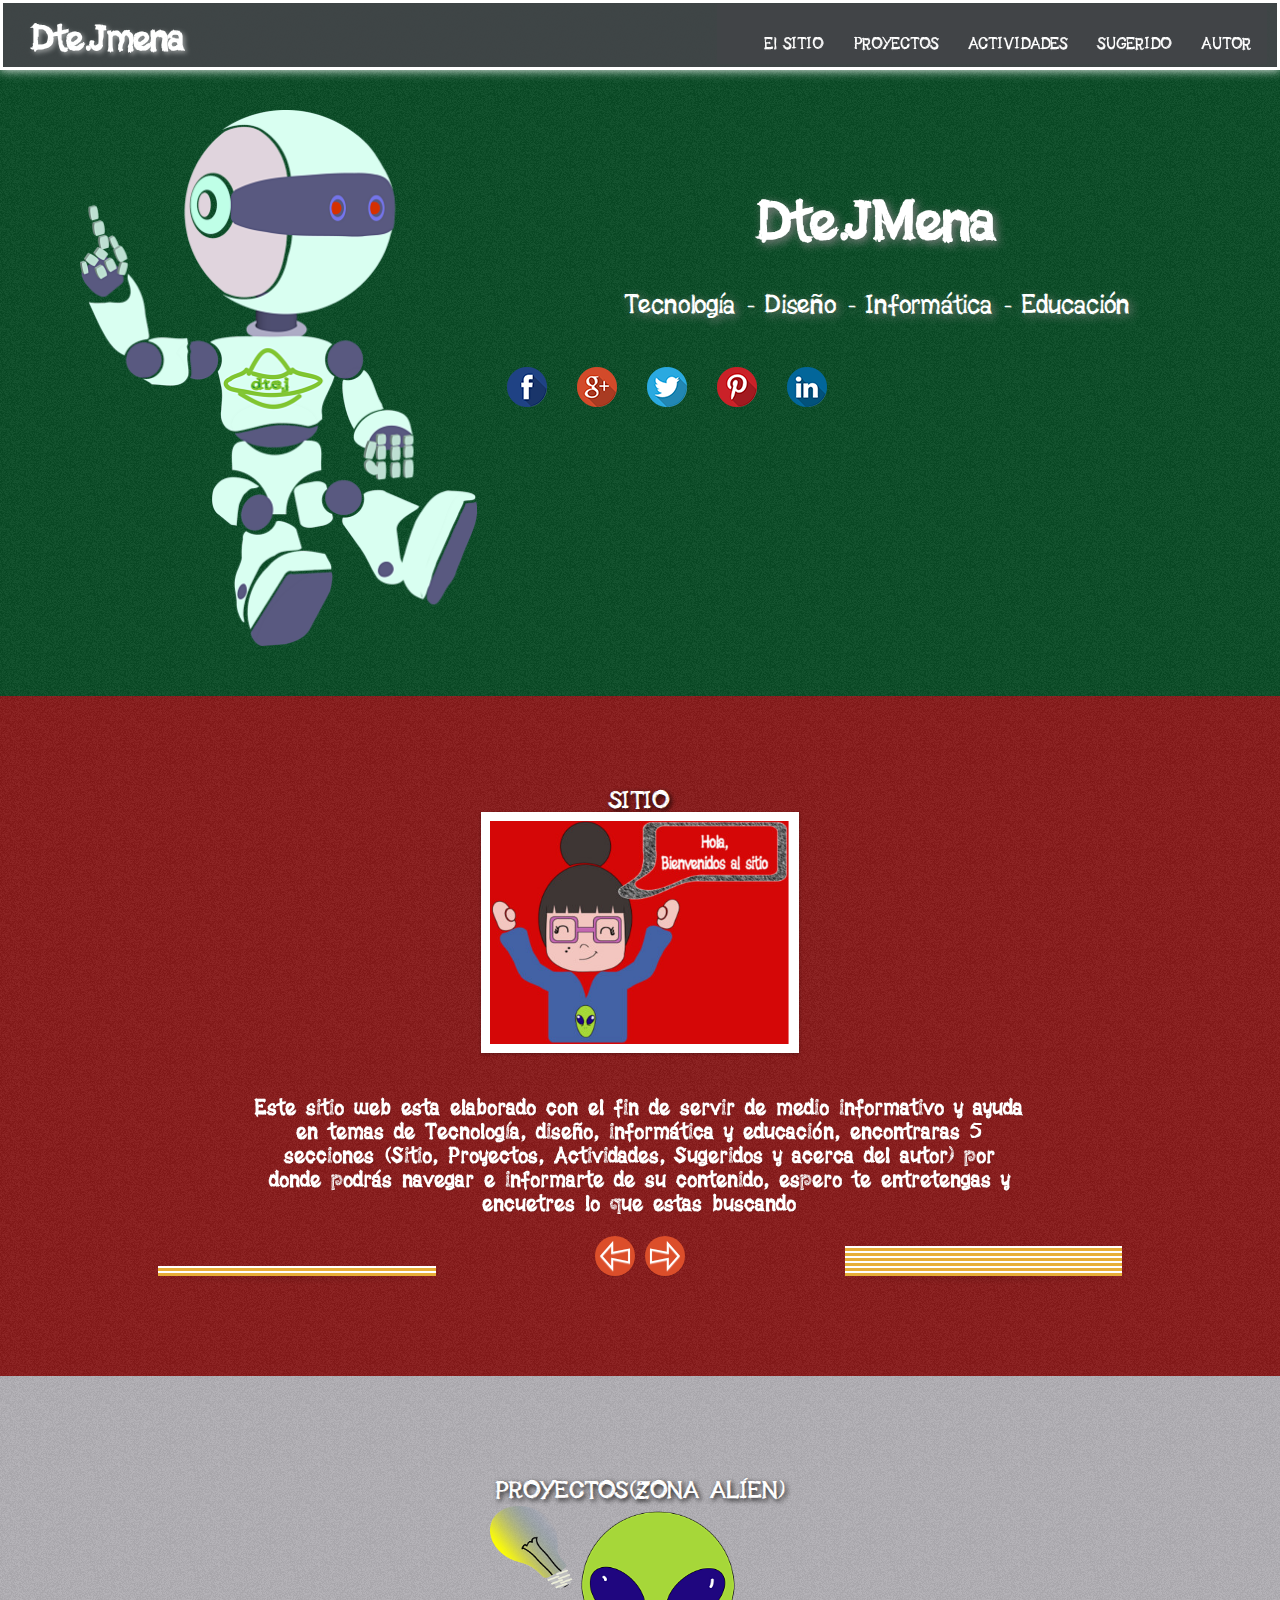
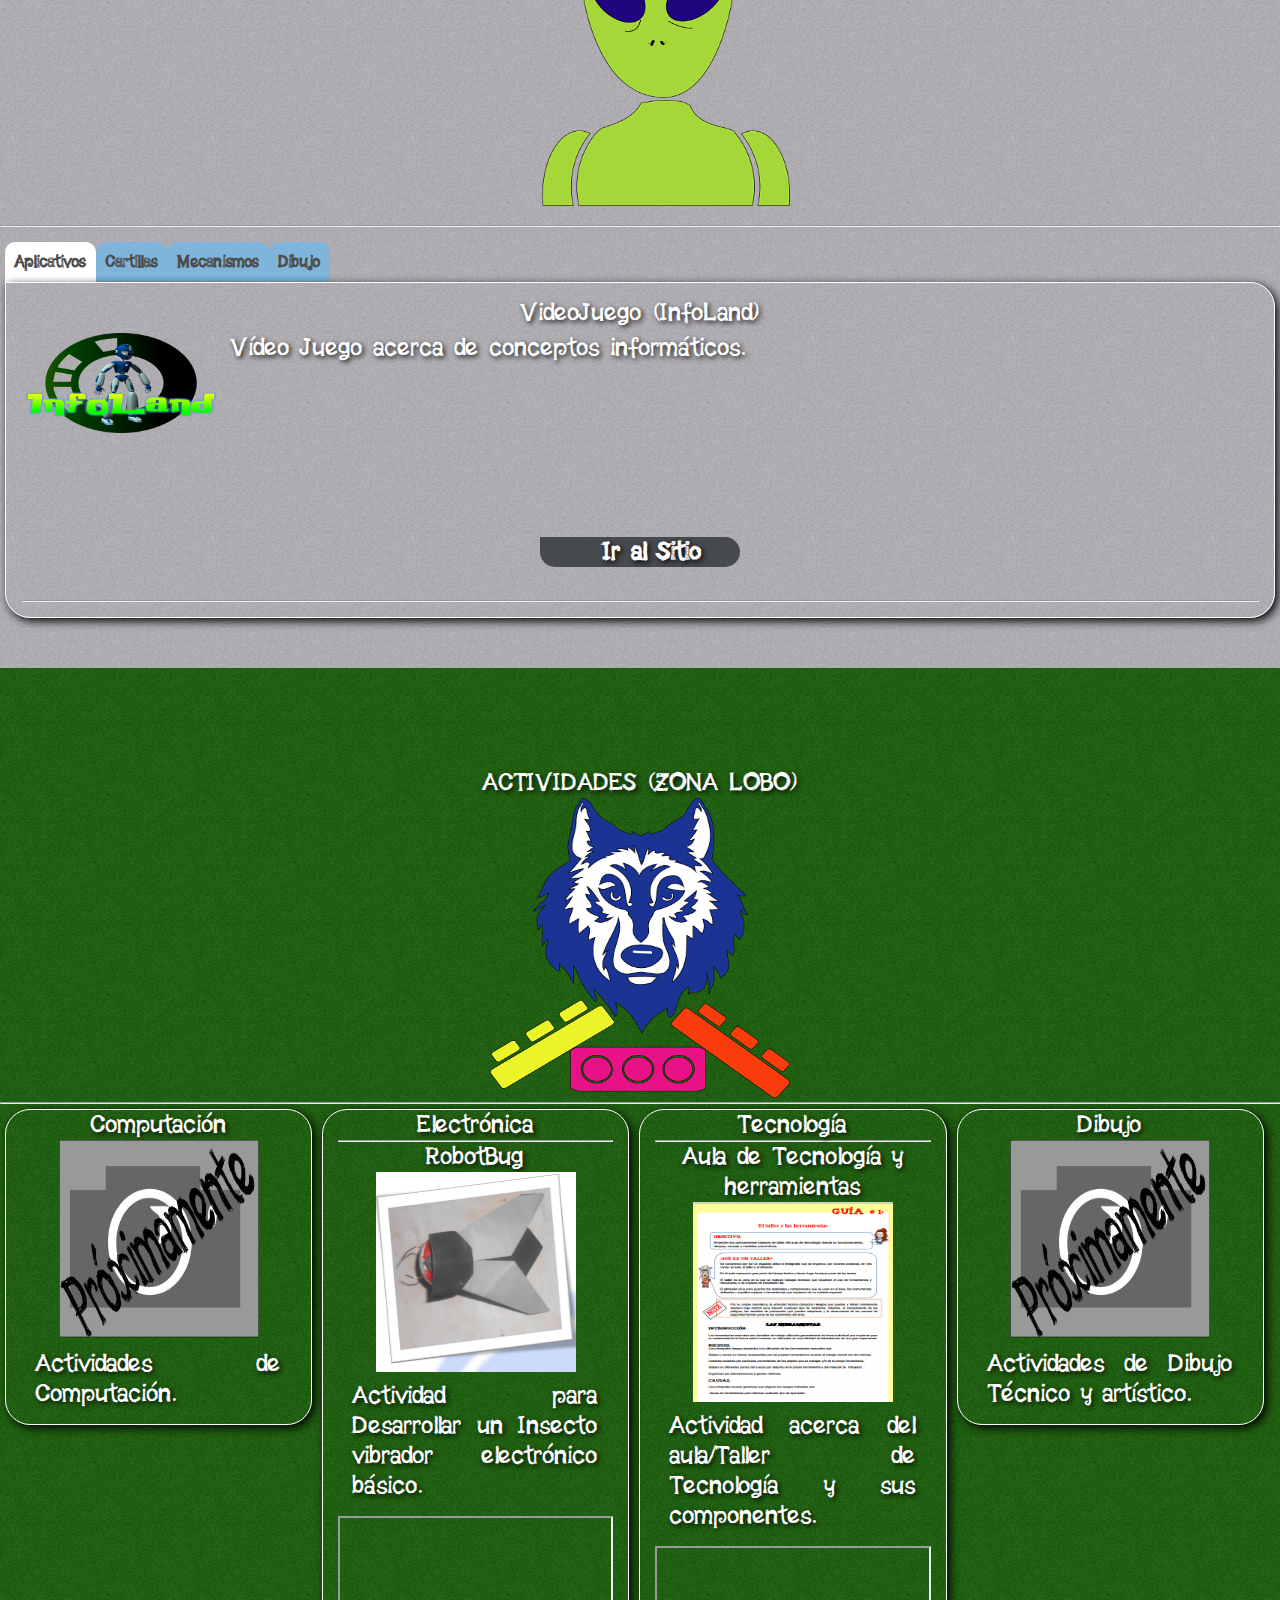
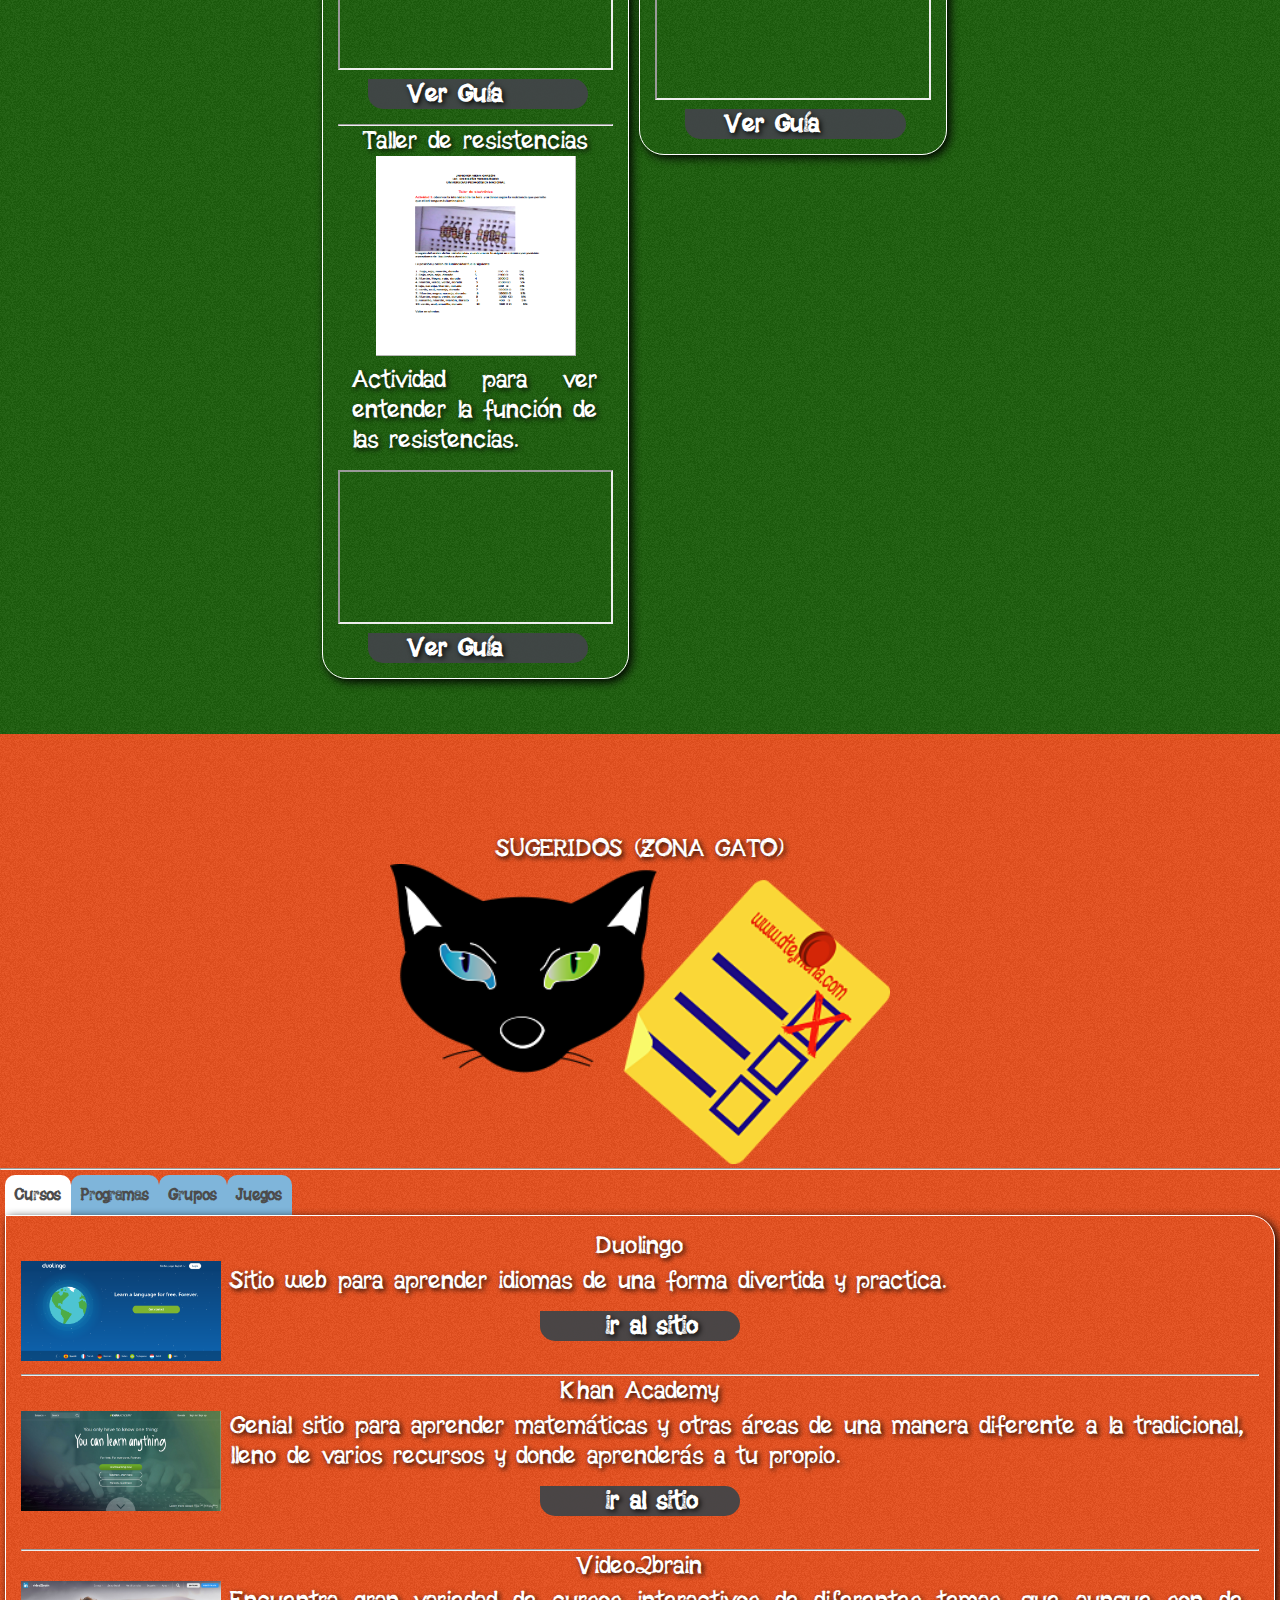
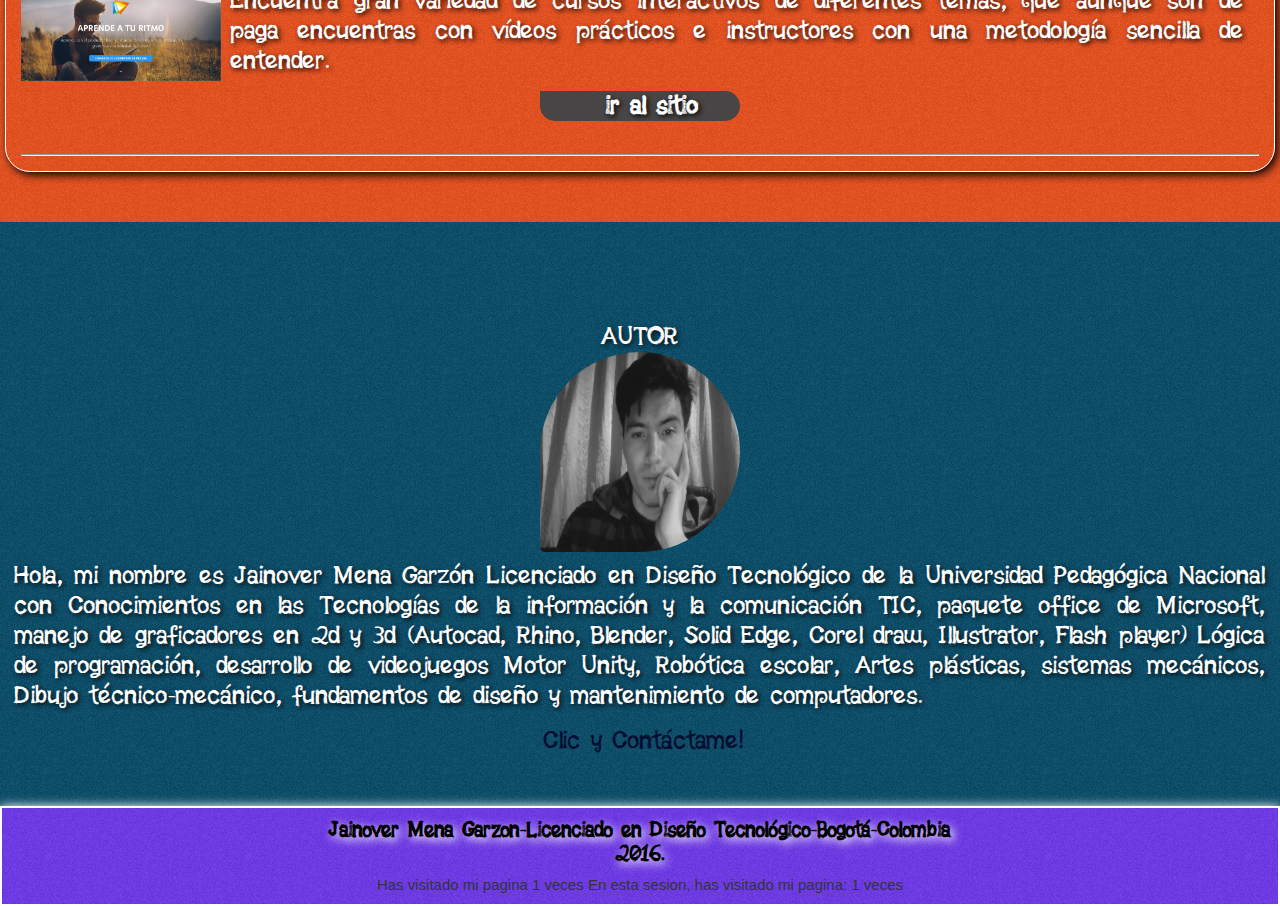
==== commit 0331cfdb: "Change text" ====
--- a/index.html
+++ b/index.html
@@ -48,7 +48,7 @@
 			             <li><a href="#portafolio"><br/>SUGERIDO</a></li>
 			             <li><a href="#actividad"><br/>ACTIVIDADES</a></li>
 			             <li><a href="#proyectos"><br/>PROYECTOS</a></li>
-			            <li><a href="#sitio"><br/>SITIO</a></li>
+			            <li><a href="#sitio"><br/>El SITIO</a></li>
 			       </ul>
 			    </nav>
 		   </header>   
@@ -368,9 +368,6 @@
 	       	<h6>
 	       		<div class="vcard">
 	       			<div><span class="name">Jainover Mena Garzon-Licenciado en Diseño Tecnológico</span>-<span class="locality">Bogotá</span>-<span class="country-name">Colombia</span></div>
-              <hr>
-
-	       	    <h2>Esta es una pagina que  no tiene ningún fin comercial, fue desarrollado como apoyo mediante  diferentes  recursos tales como actividades, proyectos desarrollados y paginas sugeridas, los cuales pueden servir a los que visiten el sitio. Si hay algún material o contenido el cual vea que no le he dado el crédito de la forma adecuada, házmelo saber y haré el cambio pertinente, al igual se aceptan sugerencias para la mejora del sitio, como pueden ser actividades, material de apoyo o paginas que puedan servir para mejorar el contenido, o bien si quiere que elabore algún material, Espero les sirva el contenido aquí expuesto.</h2>
 	       		</div>
              <div><span>2016.</span></div>
             </div>
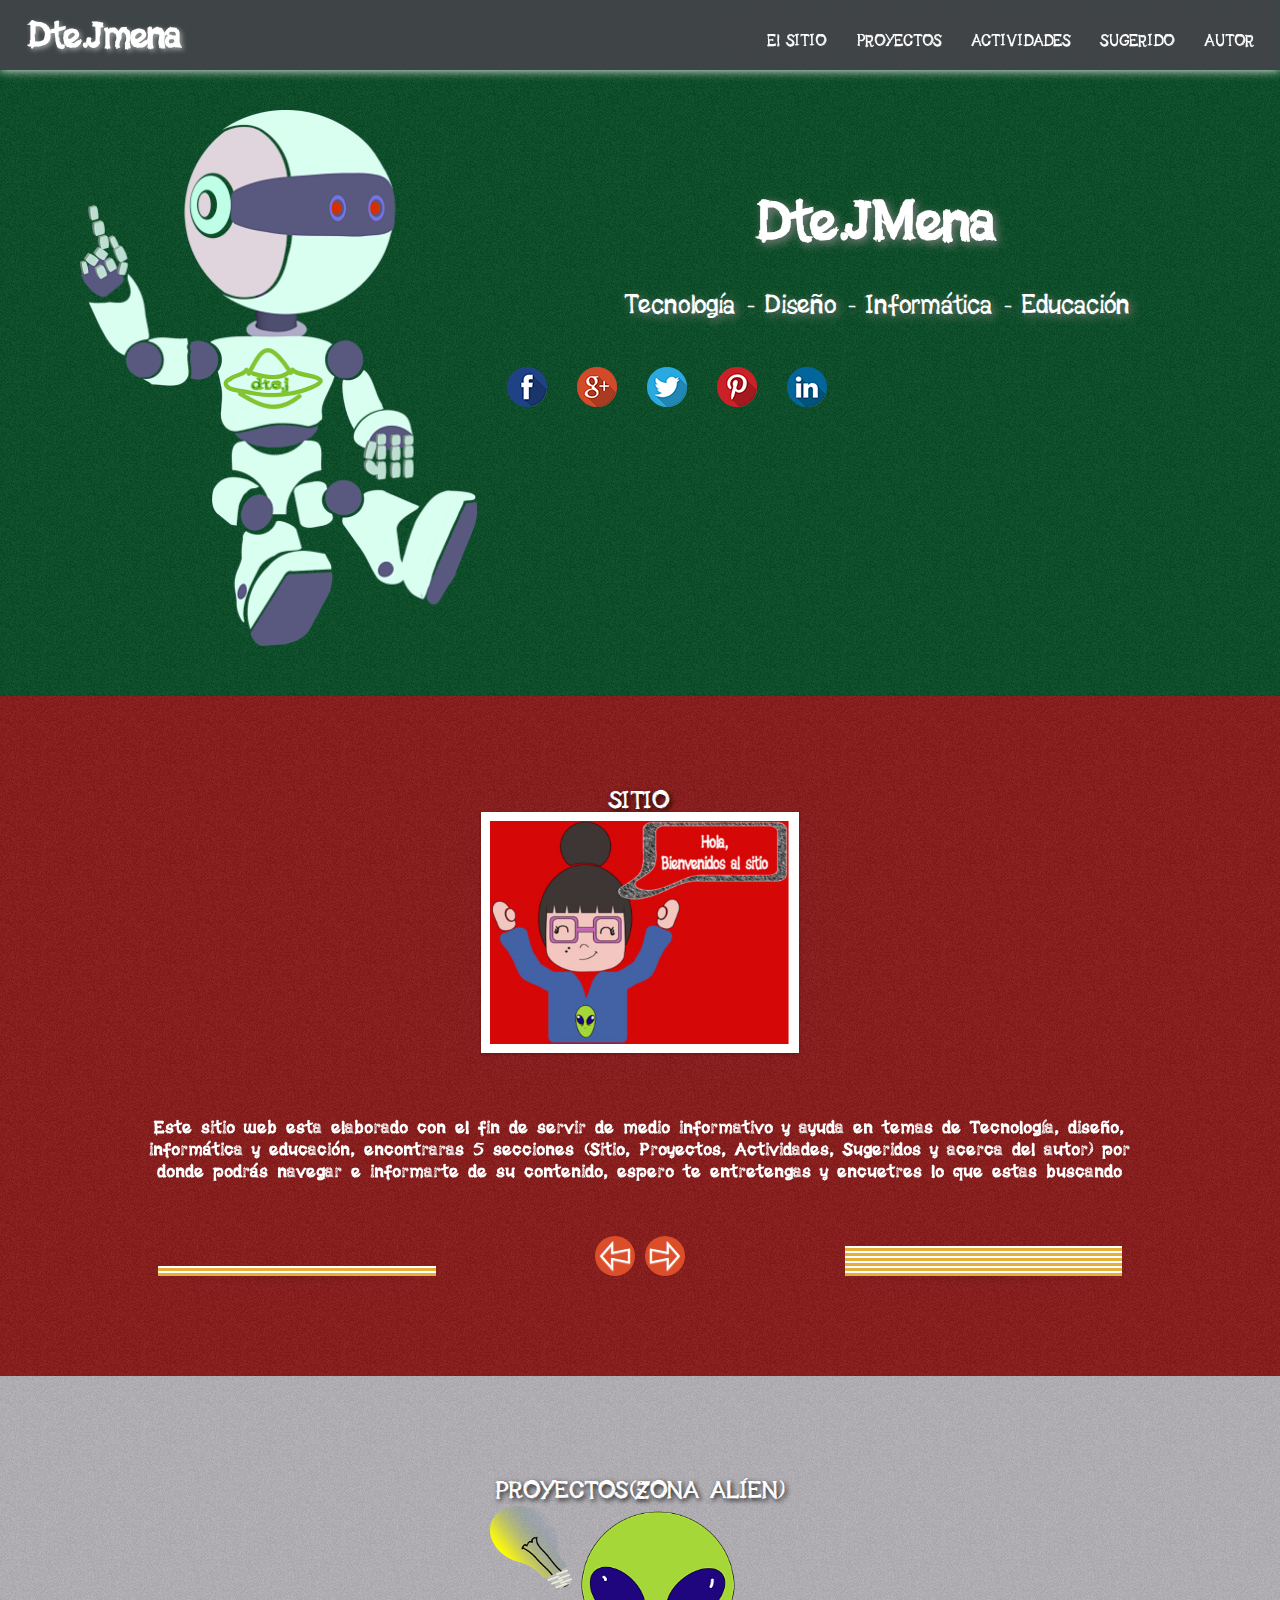
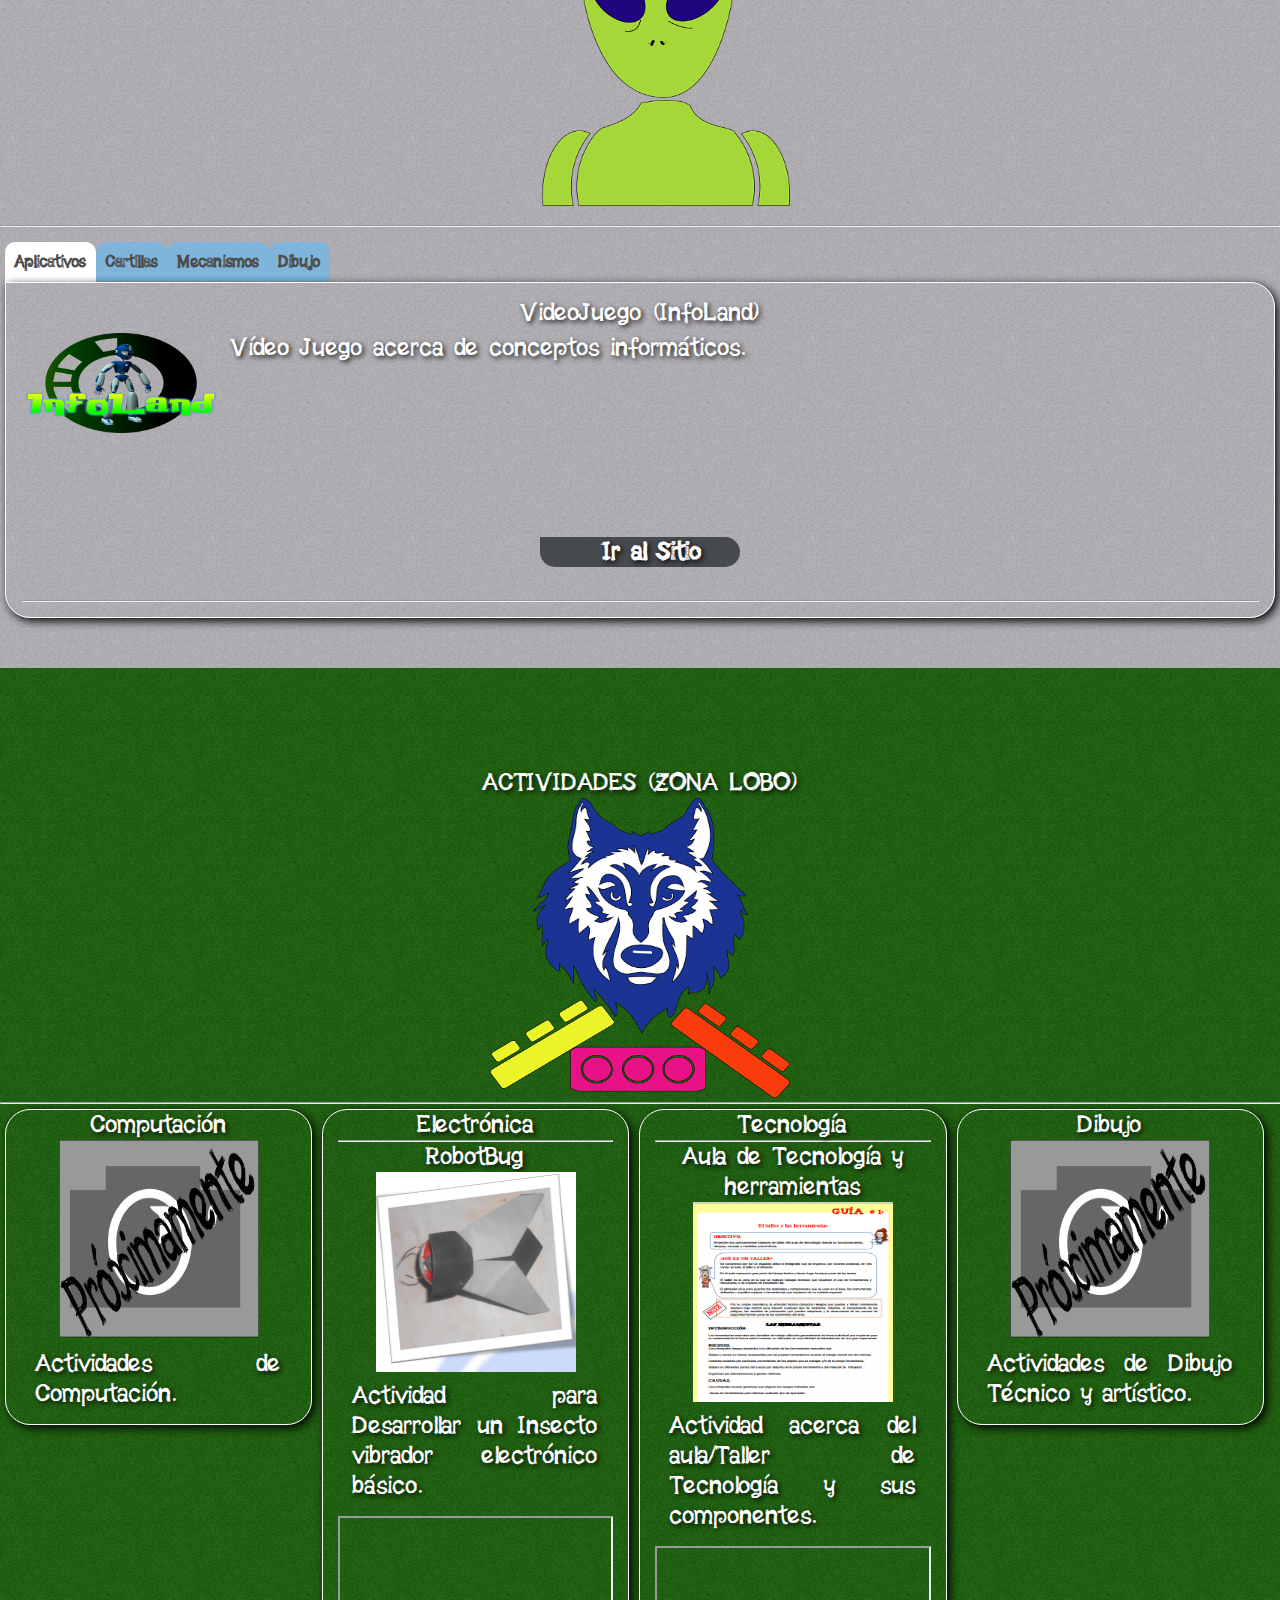
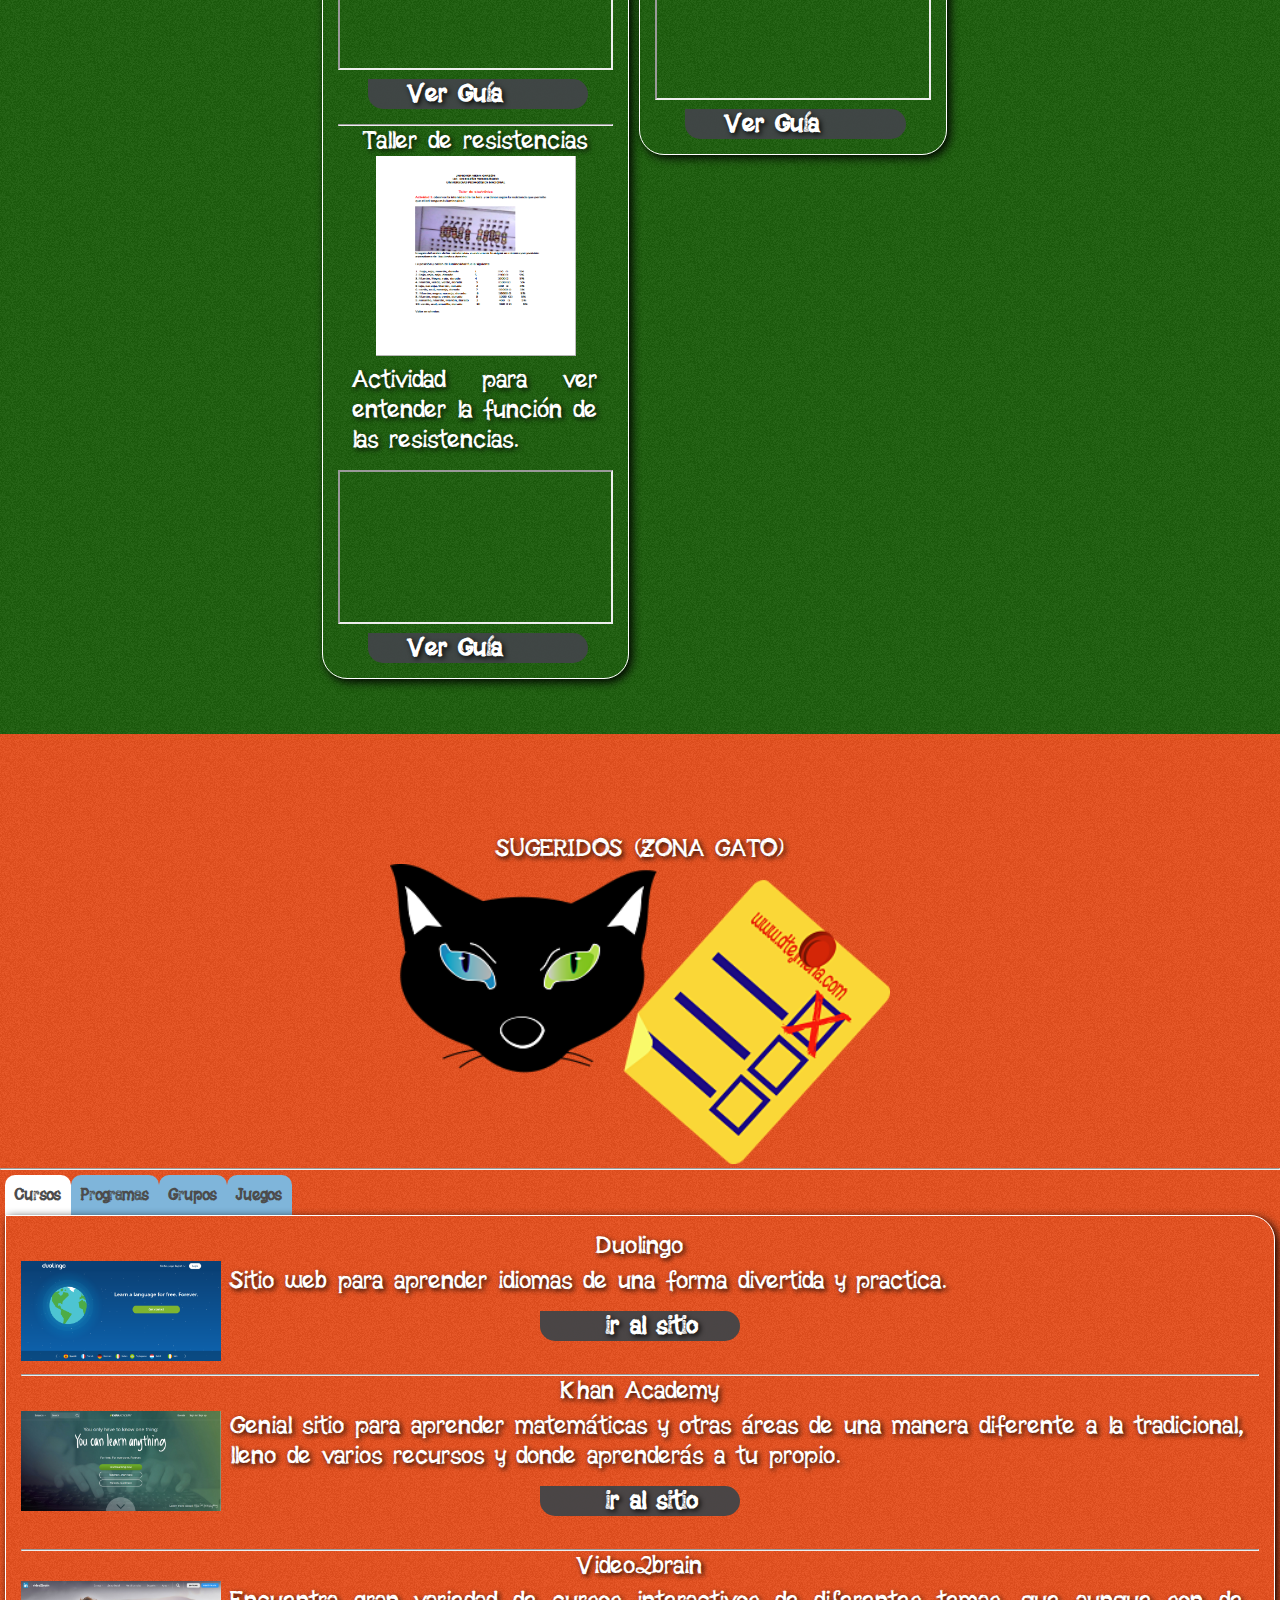
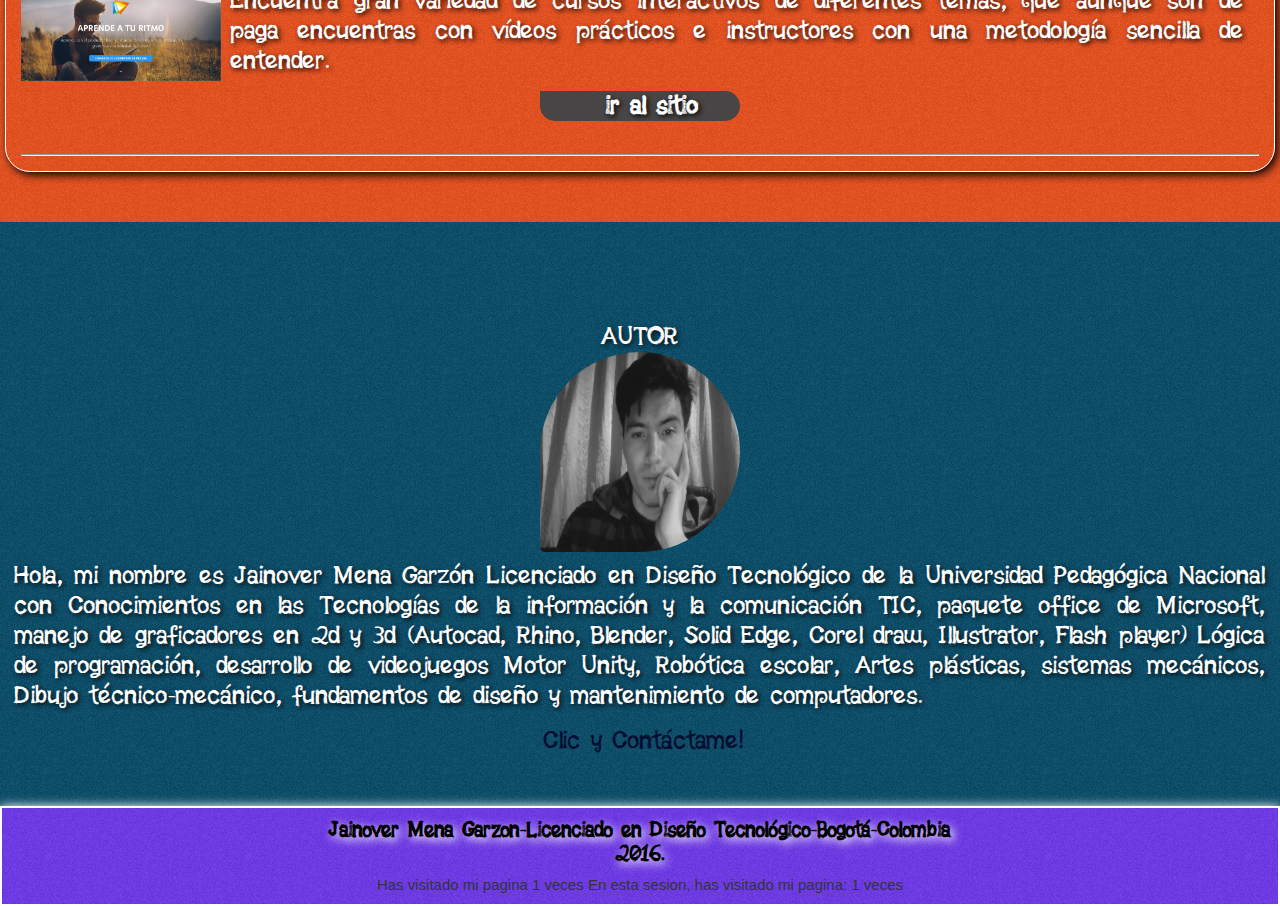
==== commit 01b7cb6f: "aprove responsive section "sitio"" ====
--- a/index.html
+++ b/index.html
@@ -100,8 +100,17 @@
            <section class="main">
 
         <ul id="st-stack" class="st-stack-raw">
-          <li><div class="st-item"><a href="#"><img src="img/Sitio_opt.jpg"  /></a></div><div class="st-title"><h2></h2><h3>Este sitio web esta elaborado con el fin de servir de medio informativo y ayuda en temas de Tecnología, diseño, informática y educación,  encontraras 5 secciones (Sitio, Proyectos, Actividades, Sugeridos y acerca del autor) por donde podrás navegar  e informarte de su contenido, espero te entretengas y encuetres lo que estas buscando</h3></div></li>
-          <li><div class="st-item"><a href="#"><img src="img/Proyectos.jpg"/></a></div><div class="st-title"><h2>Proyectos</h2><h3>Zona Alíen, en la cual encontraremos algunos proyectos que se han elaborado y aun se llevan a cabo,  haciendo uso de los conocimientos que se tienen en algunos temas, los cuales se andan mejorando constantemente. </h3></div></li>
+
+          <li>
+          <div class="st-item"><a href="#"><img src="img/Sitio_opt.jpg"  /></a></div>
+          <div class="st-title">
+            <h3>Este sitio web esta elaborado con el fin de servir de medio informativo y ayuda en temas de Tecnología, diseño, informática y educación,  encontraras 5 secciones (Sitio, Proyectos, Actividades, Sugeridos y acerca del autor) por donde podrás navegar  e informarte de su contenido, espero te entretengas y encuetres lo que estas buscando</h3>
+          </div>
+        </li>
+
+          <li>
+            <div class="st-item"><a href="#"><img src="img/Proyectos.jpg"/></a></div>
+            <div class="st-title"><h2>Proyectos</h2><h3>Zona Alíen, en la cual encontraremos algunos proyectos que se han elaborado y aun se llevan a cabo,  haciendo uso de los conocimientos que se tienen en algunos temas, los cuales se andan mejorando constantemente. </h3></div></li>
           <li><div class="st-item"><a href="#"><img src="img/Actividades.jpg"/></a></div><div class="st-title"><h2>Actividades</h2><h3>Zona Lobo, en la cual se encontraran algunas actividades que se han desarrollado y servirán de apoyo para dar clases o material que sirva de ayuda,  como ejemplo a otras actividades en diferentes niveles referentes a la informática, tecnología y dibujo técnico.</h3></div></li>
           <li><div class="st-item"><a href="#"><img src="img/Sugeridos.jpg"/></a></div><div class="st-title"><h2>Sugeridos</h2><h3>Zona gato,  en la cual encontráremos aquellas actividades, juegos, artículos, cursos, eventos y paginas sugeridas que puedan servir a los visitantes de nuestra pagina web de diferentes temas.</h3></div></li>
           <li><div class="st-item"><a href="#"><img src="img/Autor.jpg"/></a></div><div class="st-title"><h2>Autor</h2><h3>Aquí conocerás al autor de la pagina, en sus intereses, su formación, gustos y demás</h3></div></li>
--- a/css/style.css
+++ b/css/style.css
@@ -1,4 +1,4 @@
-@import url('demo.css');
+
 
 @font-face {
 	font-family: 'icomoon';
@@ -73,7 +73,7 @@
 
 .st-wrapper .st-title,
 .st-wrapper nav {
-	position: absolute;
+    
 	width: 100%;
 	left: 0;
 	bottom: 0;
@@ -87,7 +87,7 @@
 }
 
 .st-wrapper .st-title {
-	padding: 0 10% 60px;
+	padding: 330px 0px 0px 0px ;
 	-webkit-backface-visibility: hidden;
 	-moz-backface-visibility: hidden;
 	-o-backface-visibility: hidden;
@@ -98,10 +98,10 @@
 .st-wrapper .st-title h2 {
 	padding: 0 20px;
 	font-size: 28px;
-	color: #dc4e2a;
+	color: #fad638;
 	font-weight: 400;
 	letter-spacing: 3px;
-	font-family: 'Englebert', Arial, sans-serif;
+	font-family: FeiradaFruta;
 	line-height: 38px;
 	text-shadow: 0 1px 1px rgba(255,255,255,0.6);
 }
@@ -234,6 +234,8 @@
 	.st-wrapper {
 		height: 460px;
 	}
+
+
 }
 
 @media screen and (max-width: 1050px){
@@ -243,6 +245,8 @@
 	.st-wrapper {
 		height: 380px;
 	}
+
+
 }
 
 @media screen and (max-width: 935px){
@@ -252,6 +256,10 @@
 	.st-wrapper {
 		height: 380px;
 	}
+
+	.st-wrapper .st-item img {
+	margin-top: -10%; 
+}
 }
 
 @media screen and (max-width: 880px){
@@ -264,6 +272,10 @@
 	.st-wrapper {
 		height: 420px;
 	}
+
+	.st-wrapper .st-item img {
+	margin-top: -50%; 
+}
 }
 
 @media screen and (max-width: 740px){
@@ -276,6 +288,10 @@
 	.st-wrapper {
 		height: 370px;
 	}
+
+	.st-wrapper .st-item img {
+	margin-top: -50%; 
+}
 }
 
 @media screen and (max-width: 650px){
@@ -285,6 +301,10 @@
 	.st-wrapper nav {
 		bottom: 220px;
 	}
+
+	.st-wrapper .st-item img {
+	margin-top: -70%; 
+}
 }
 
 @media screen and (max-width: 450px){
@@ -306,5 +326,9 @@
 	.st-wrapper {
 		height: 300px;
 	}
-}
-
+
+	.st-wrapper .st-item img {
+	margin-top: -60%; 
+}
+}
+
--- a/css/estilo.css
+++ b/css/estilo.css
@@ -68,6 +68,16 @@
     margin-top: 5px;
 }
 
+
+.main,
+.container > header {
+	width: 80%;
+	max-width: 1100px;
+	margin: 0 auto;
+	position: relative;
+	padding: 0 30px 50px 30px;
+}
+
  .boton {
 		width: 80%;
 		margin-left: 30px;
@@ -118,7 +128,7 @@
 	text-align: left;
 	width: 100%;
 	height: 70px;
-	border: 3px solid white; 
+	 
 
 	box-shadow: 0px 0px 10px white;
 	-moz-box-shadow: 0px 0px 10px white;
@@ -168,6 +178,7 @@
 	display: block;
 	text-decoration: none;
 	font-family: FeiradaFruta;
+	text-align: center;
 }
 
 header nav ul li span {
@@ -184,15 +195,14 @@
 		height: 100%;
 		left: -100%;
 		margin: 0px;
-		margin-top: 65px;
+		margin-top: 70px;
 		position: fixed;
 
-	border: 3px solid white;
-	border-radius: 0px 25px 25px 25px;
-	box-shadow: 0px 0px 10px white;
-	-moz-box-shadow: 0px 0px 10px white;
-	-webkit-box-shadow: 0px 0px 10px white;
-	-o-box-shadow: 0px 0px 10px white;
+	border: 0px solid white;
+	box-shadow: 0px 20px 20px white;
+	-moz-box-shadow: 0px 20px 20px white;
+	-webkit-box-shadow: 0px 20px 20px white;
+	-o-box-shadow: 0px 20px 20px white;
 	}
 
 	header nav ul li {
@@ -213,11 +223,11 @@
 	}
 	#menu_bar button {
 		width: 100%;
-		padding: 15px;
+		padding: 20px 40px;
 		display: block;
 		background: rgba(65,69,72,0.95);
 		color: #fff;
-		border-radius: 0px 25px 25px 25px;
+		border-radius: 0px 25px 0px 25px;
 		font-weight: bold;
 		font-family: FeiradaFruta;
 		font-size: 25px;
@@ -259,6 +269,10 @@
 body{
    font-family: 'Lato', 'Helvetica Neue', Helvetica, Arial, sans-serif;
   overflow-x: hidden;
+  background: #f6b93c url(../img/noisebg.png);
+    font-weight: 400;
+    color: #333;
+}
 
 
 }
@@ -330,6 +344,18 @@
 	transform:translate(0%,-50%);
 	-ms-transform:translate(0%,-50%);
 }
+
+.st-wrapper .st-title h3{
+	font-size: 1.1em;
+	margin: -30px;
+}
+
+.mySlides .titulo p{
+	font-size: 1.1em
+	margin-top: 100px ;
+}
+
+
 }
 
 /*caja de redes sociales*/
@@ -402,6 +428,15 @@
 			  padding-bottom: 50px;
 
 }
+
+@media screen and (max-width: 450px){
+
+#sitio{
+	padding-bottom: 280px;
+}
+
+}
+
  
  /*slider 2 Sitio */
 
@@ -628,6 +663,11 @@
 	
 }
 
+a {
+	color: #555;
+	text-decoration: none;
+}
+
 a.imagen {
 	position: relative;
 
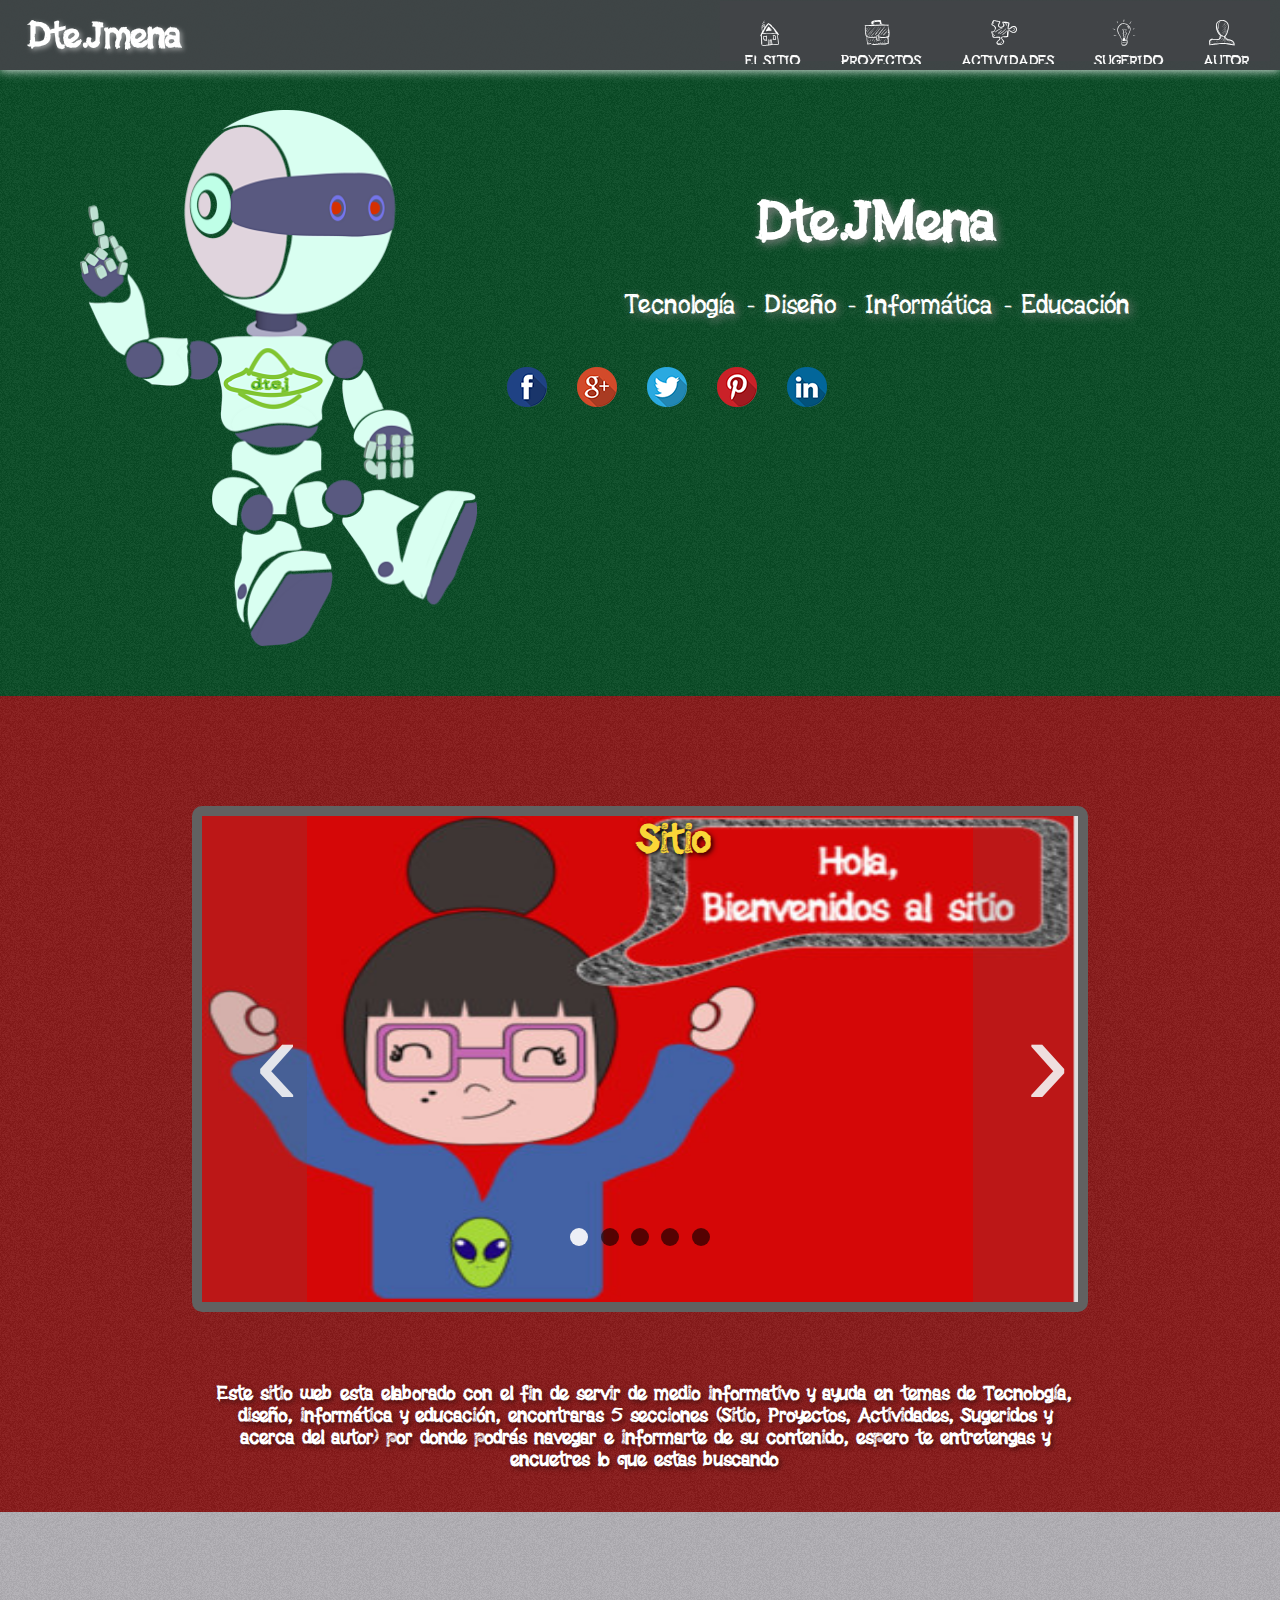
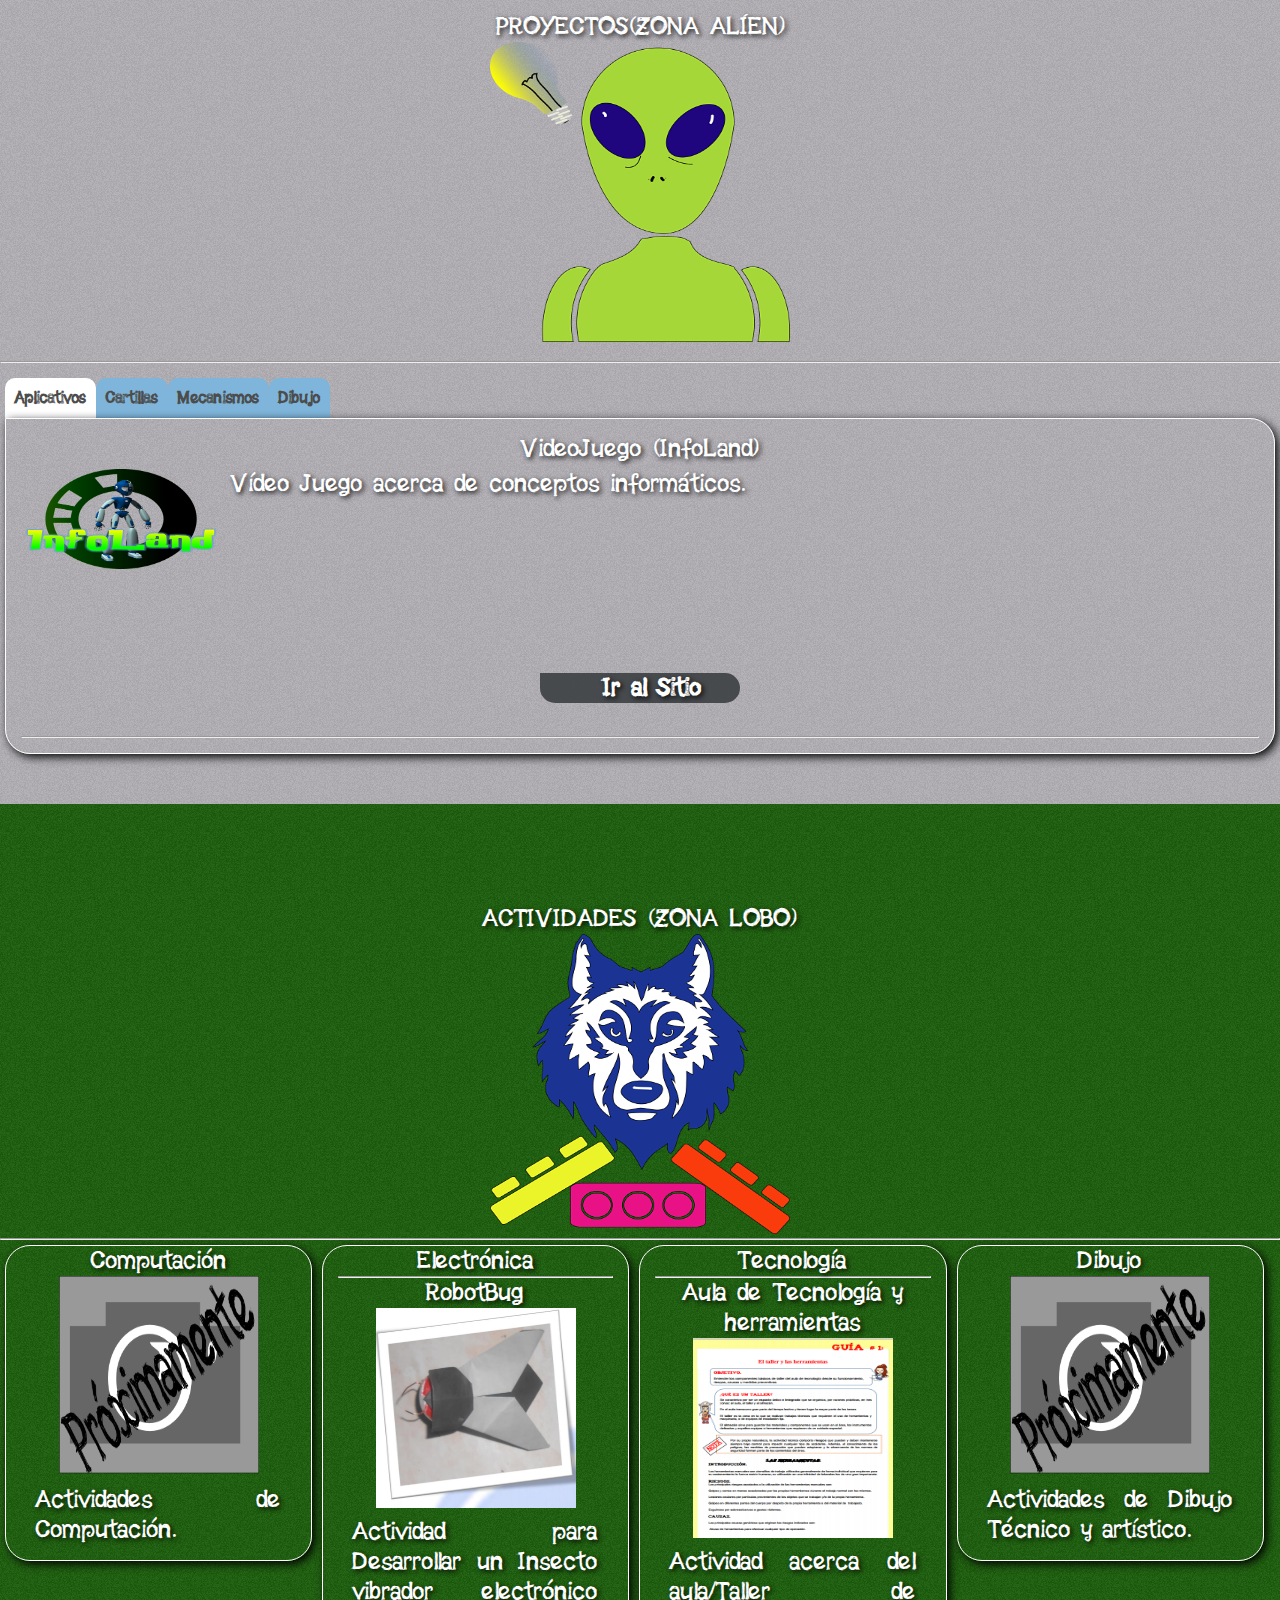
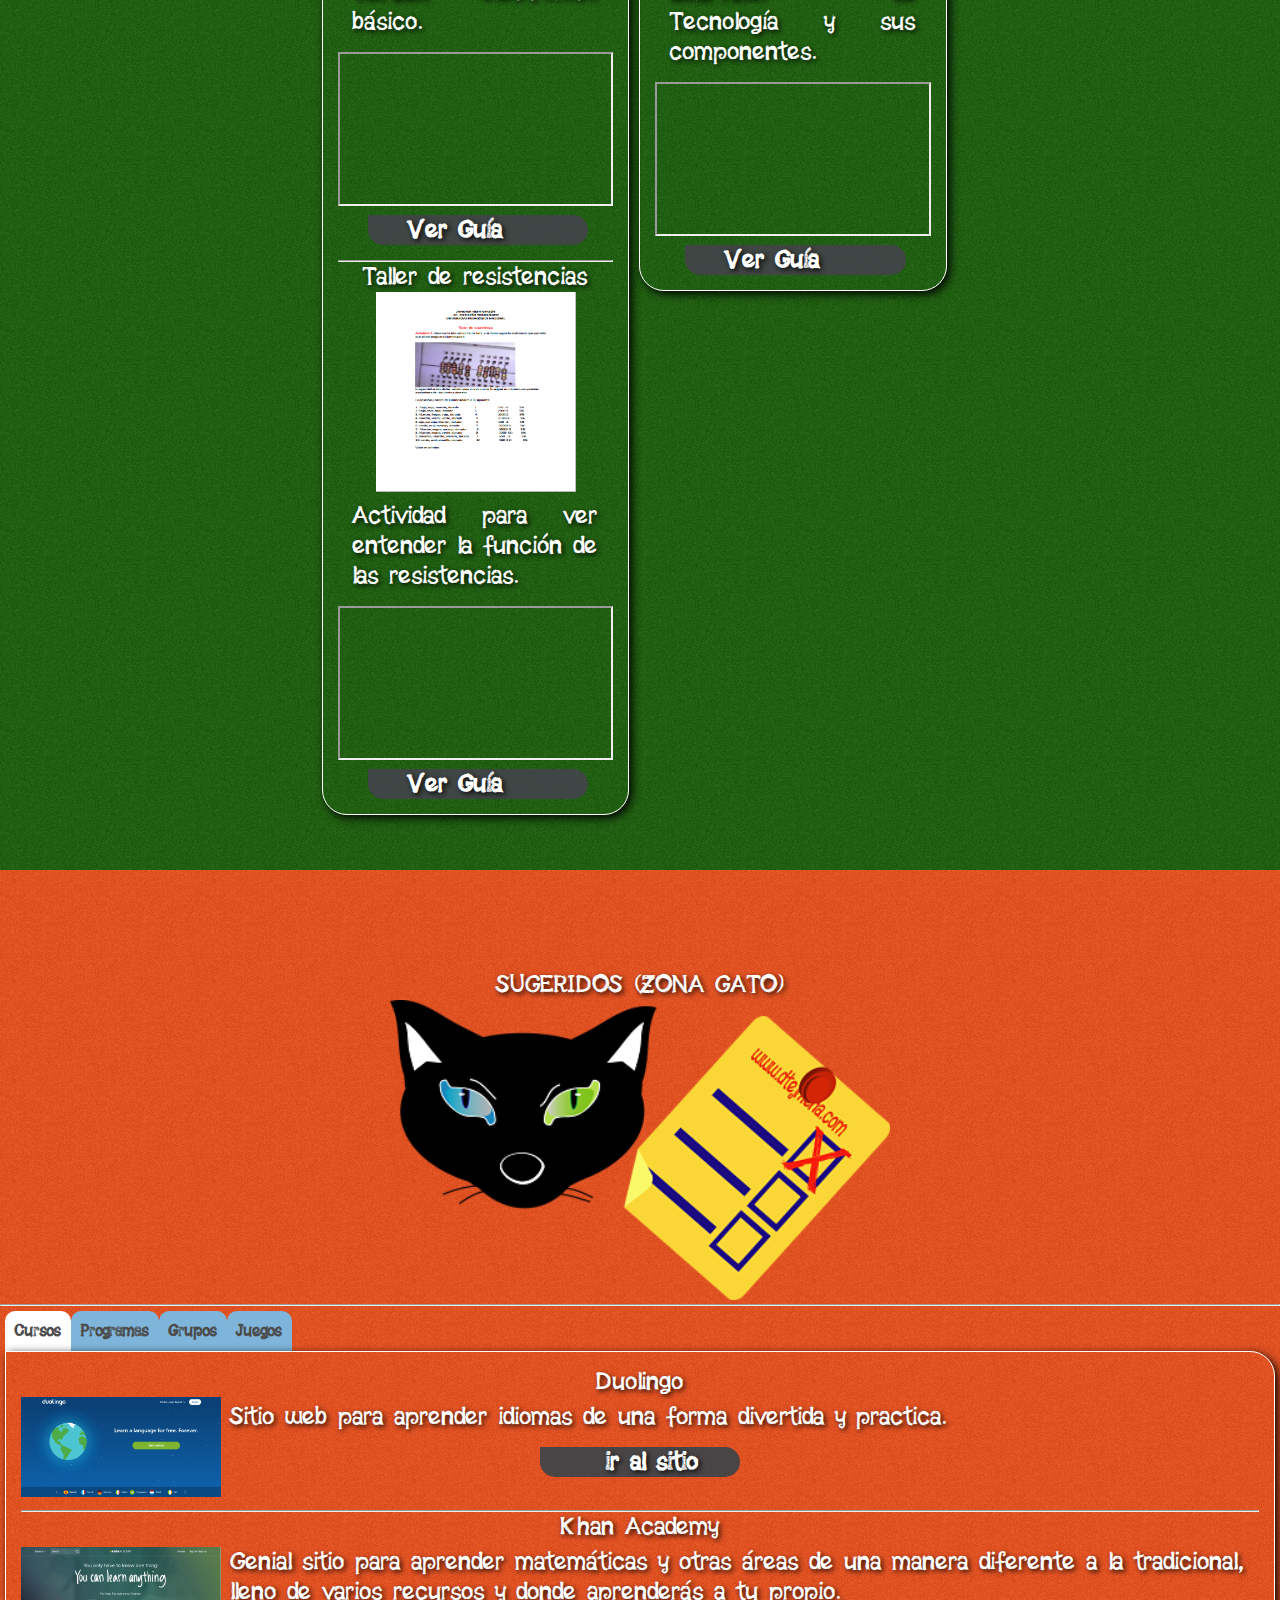
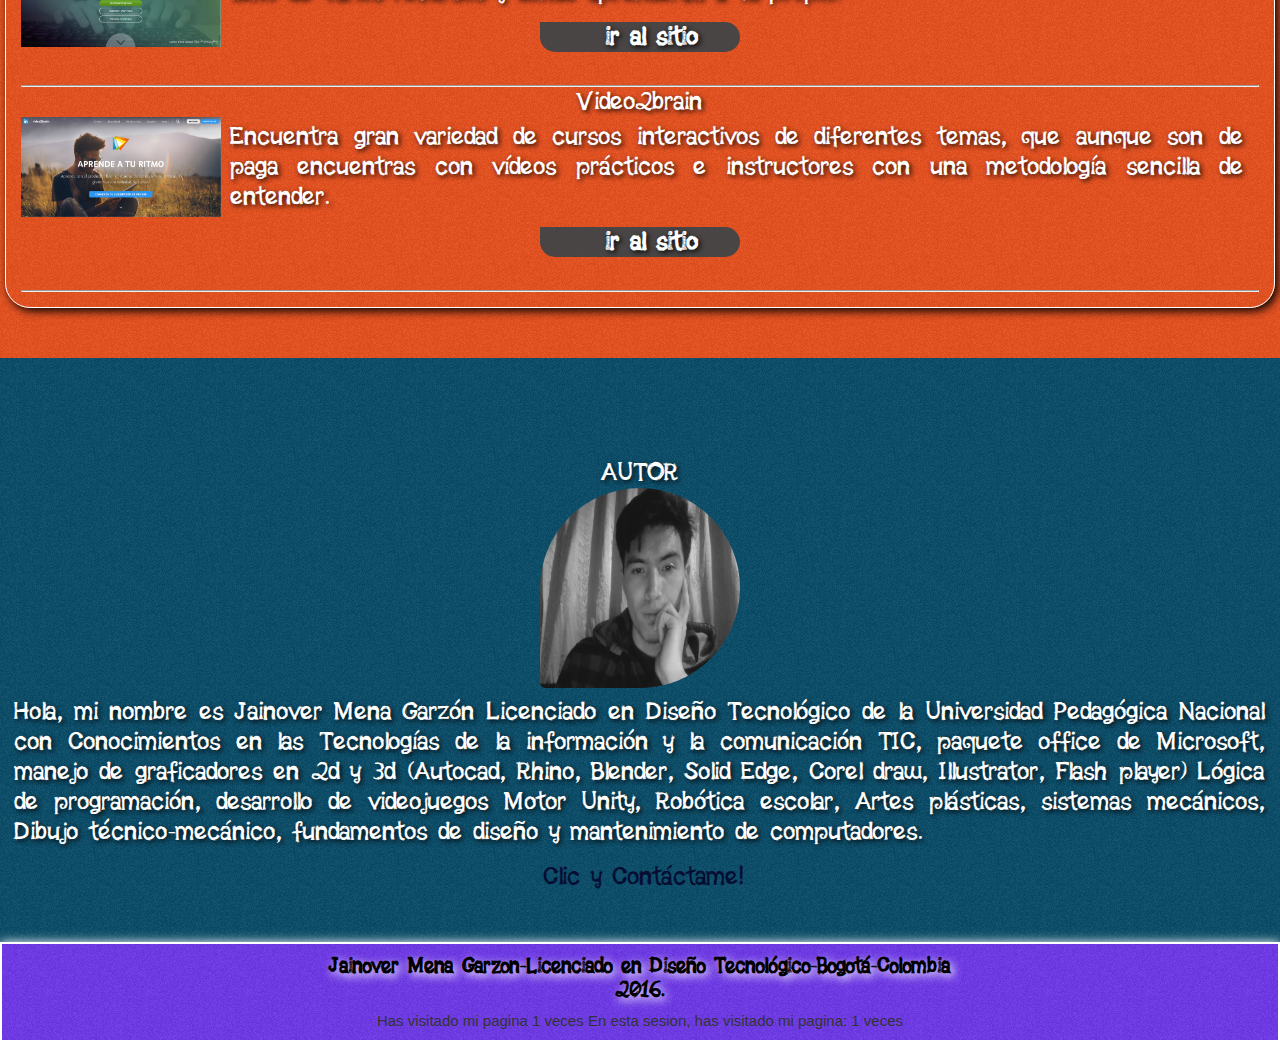
==== commit 1a09be06: "add icon and new slider site" ====
--- a/index.html
+++ b/index.html
@@ -14,13 +14,16 @@
         <link rel="shortcut icon" href="../favicon.ico"> 
         <link rel="stylesheet" type="text/css" href="css/style.css" />
         <link rel="stylesheet" type="text/css" href="css/estilo.css">
+        <link rel="stylesheet" type="text/css" href="css/Slider_sitio.css">
 
 
   	    <script src="js/jquery-latest.js"></script>
   	    <script src="js/main.js"></script>
         <script type="text/javascript" src="js/modernizr.custom.04022.js"></script>
         <script src="js/modernizr.custom.63321.js"></script>
-        
+
+
+    
 
      </head>
 
@@ -44,12 +47,12 @@
 
 			    <nav>
 			        <ul>
-			             <li><a href="#acercademi"><br/>AUTOR</a></li>
-			             <li><a href="#portafolio"><br/>SUGERIDO</a></li>
-			             <li><a href="#actividad"><br/>ACTIVIDADES</a></li>
-			             <li><a href="#proyectos"><br/>PROYECTOS</a></li>
-			            <li><a href="#sitio"><br/>El SITIO</a></li>
-			       </ul>
+			             <li><a href="#acercademi"><br/><div class=" fs1"><span class="icon-autor-01"></span></div>AUTOR</a></li>
+			             <li><a href="#portafolio"><br/><div class=" fs1"> <span class="icon-preferidos"></span></div>SUGERIDO</a></li>
+			             <li><a href="#actividad"><br/><div class=" fs1"> <span class="icon-actividades-01"></span></div>ACTIVIDADES</a></li>
+			             <li><a href="#proyectos"><br/><div class=" fs1"> <span class="icon-portafolio-01"></span></div>PROYECTOS</a></li>
+			            <li><a href="#sitio"><br/><div class=" fs1"><span class="icon-inicio-01"></span></div>El SITIO</a></li>
+			        </ul>
 			    </nav>
 		   </header>   
 
@@ -92,30 +95,79 @@
 
 <!--Seccion 2 eLsitio -->
 	        <section id="sitio">
-				<div class="mySlides">
-                  <div class="titulo"><p>SITIO</p></div>
-				  
-			   </div>
-
-           <section class="main">
-
-        <ul id="st-stack" class="st-stack-raw">
-
-          <li>
-          <div class="st-item"><a href="#"><img src="img/Sitio_opt.jpg"  /></a></div>
-          <div class="st-title">
-            <h3>Este sitio web esta elaborado con el fin de servir de medio informativo y ayuda en temas de Tecnología, diseño, informática y educación,  encontraras 5 secciones (Sitio, Proyectos, Actividades, Sugeridos y acerca del autor) por donde podrás navegar  e informarte de su contenido, espero te entretengas y encuetres lo que estas buscando</h3>
-          </div>
-        </li>
-
-          <li>
-            <div class="st-item"><a href="#"><img src="img/Proyectos.jpg"/></a></div>
-            <div class="st-title"><h2>Proyectos</h2><h3>Zona Alíen, en la cual encontraremos algunos proyectos que se han elaborado y aun se llevan a cabo,  haciendo uso de los conocimientos que se tienen en algunos temas, los cuales se andan mejorando constantemente. </h3></div></li>
-          <li><div class="st-item"><a href="#"><img src="img/Actividades.jpg"/></a></div><div class="st-title"><h2>Actividades</h2><h3>Zona Lobo, en la cual se encontraran algunas actividades que se han desarrollado y servirán de apoyo para dar clases o material que sirva de ayuda,  como ejemplo a otras actividades en diferentes niveles referentes a la informática, tecnología y dibujo técnico.</h3></div></li>
-          <li><div class="st-item"><a href="#"><img src="img/Sugeridos.jpg"/></a></div><div class="st-title"><h2>Sugeridos</h2><h3>Zona gato,  en la cual encontráremos aquellas actividades, juegos, artículos, cursos, eventos y paginas sugeridas que puedan servir a los visitantes de nuestra pagina web de diferentes temas.</h3></div></li>
-          <li><div class="st-item"><a href="#"><img src="img/Autor.jpg"/></a></div><div class="st-title"><h2>Autor</h2><h3>Aquí conocerás al autor de la pagina, en sus intereses, su formación, gustos y demás</h3></div></li>
-        </ul>
-        </section>
+
+
+            <div class="container">
+  
+  <input type="radio" id="i1" name="images" checked />
+  <input type="radio" id="i2" name="images" />
+  <input type="radio" id="i3" name="images" />
+  <input type="radio" id="i4" name="images" />
+  <input type="radio" id="i5" name="images" />  
+  
+  <div class="slide_img" id="one">      
+      
+      <img src="img/Sitio_opt.jpg">
+       <div class="tittles"><h2>Sitio</h2></div>
+       <div class="texto-encima"><h3>Este sitio web esta elaborado con el fin de servir de medio informativo y ayuda en temas de Tecnología, diseño, informática y educación,  encontraras 5 secciones (Sitio, Proyectos, Actividades, Sugeridos y acerca del autor) por donde podrás navegar  e informarte de su contenido, espero te entretengas y encuetres lo que estas buscando</h3></div>
+      
+        <label class="prev" for="i5"><span>&#x2039;</span></label>
+        <label class="next" for="i2"><span>&#x203a;</span></label>  
+    
+  </div>
+  
+  <div class="slide_img" id="two">
+       
+      <img src="img/Proyectos.jpg" >
+      <div class="tittles"><h2>Proyectos</h2></div>
+       <div class="texto-encima"><h3>Zona Alíen, en la cual encontraremos algunos proyectos que se han elaborado y aun se llevan a cabo,  haciendo uso de los conocimientos que se tienen en algunos temas, los cuales se andan mejorando constantemente.</h3></div>
+      
+      
+        <label class="prev" for="i1"><span>&#x2039;</span></label>
+        <label class="next" for="i3"><span>&#x203a;</span></label>
+    
+  </div>
+      
+  <div class="slide_img" id="three">
+      <img src="img/Actividades.jpg"> 
+       <div class="tittles"><h2>Actividades</h2></div>
+       <div class="texto-encima"><h3>Zona Lobo, en la cual se encontraran algunas actividades que se han desarrollado y servirán de apoyo para dar clases o material que sirva de ayuda, como ejemplo a otras actividades en diferentes niveles referentes a la informática, tecnología y dibujo técnico.</h3></div>
+       
+      
+        <label class="prev" for="i2"><span>&#x2039;</span></label>
+        <label class="next" for="i4"><span>&#x203a;</span></label>
+  </div>
+
+  <div class="slide_img" id="four">
+      <img src="img/Sugeridos.jpg">
+       <div class="tittles"><h2>Sugerido</h2></div> 
+       <div class="texto-encima"><h3>Zona gato,  en la cual encontráremos aquellas actividades, juegos, artículos, cursos, eventos y paginas sugeridas que puedan servir a los visitantes de nuestra pagina web de diferentes temas.</h3></div>
+      
+      
+        <label class="prev" for="i3"><span>&#x2039;</span></label>
+        <label class="next" for="i5"><span>&#x203a;</span></label>
+  </div>
+
+  <div class="slide_img" id="five">
+      <img src="img/Autor.jpg">
+       <div class="tittles"><h2>Autor</h2></div>
+       <div class="texto-encima"><h3>Aquí conocerás al autor de la pagina, en sus intereses, su formación, gustos y demás.</h3></div>
+      
+      
+        <label class="prev" for="i4"><span>&#x2039;</span></label>
+        <label class="next" for="i1"><span>&#x203a;</span></label>
+
+  </div>
+
+  <div id="nav_slide">
+    <label for="i1" class="dots" id="dot1"></label>
+    <label for="i2" class="dots" id="dot2"></label>
+    <label for="i3" class="dots" id="dot3"></label>
+    <label for="i4" class="dots" id="dot4"></label>
+    <label for="i5" class="dots" id="dot5"></label>
+  </div>
+    
+</div>
 
    </section>
 
@@ -431,21 +483,6 @@
 
 </script>
 
-<!--Script sitio-->
-
-<script type="text/javascript" src="http://ajax.googleapis.com/ajax/libs/jquery/1.8.3/jquery.min.js"></script>
-    <script type="text/javascript" src="js/jquery.stackslider.js"></script>
-    <script type="text/javascript">
-      
-      $( function() {
-        
-        $( '#st-stack' ).stackslider();
-
-      });
-
-    </script>
-
-    <!--fin Script sitio-->
 
 <style>
 
--- a/css/style.css
+++ b/css/style.css
@@ -2,333 +2,121 @@
 
 @font-face {
 	font-family: 'icomoon';
-	src:url('fonts/icomoon.eot');
-	src:url('fonts/icomoon.eot?#iefix') format('embedded-opentype'),
-		url('fonts/icomoon.svg#icomoon') format('svg'),
-		url('fonts/icomoon.woff') format('woff'),
-		url('fonts/icomoon.ttf') format('truetype');
 	font-weight: normal;
 	font-style: normal;
+
+	/*icon_men*/
+	src:  url('fonts_menu/icomoon.eot?b89p5a');
+    src:  url('fonts_menu/icomoon.eot?b89p5a#iefix') format('embedded-opentype'),
+    url('fonts_menu/icomoon.ttf?b89p5a') format('truetype'),
+    url('fonts_menu/icomoon.woff?b89p5a') format('woff'),
+    url('fonts_menu/icomoon.svg?b89p5a#icomoon') format('svg');
+  
 }
 
-.js .st-stack-raw {
-	display: none;
+
+/*icon_men style*/
+[class^="icon-"], [class*=" icon-"] {
+  /* use !important to prevent issues with browser extensions that change fonts */
+  font-family: 'icomoon' !important;
+  speak: none;
+  font-style: normal;
+  font-weight: normal;
+  font-variant: normal;
+  text-transform: none;
+  line-height: 1;
+
+  /* Better Font Rendering =========== */
+  -webkit-font-smoothing: antialiased;
+  -moz-osx-font-smoothing: grayscale;
 }
 
-.st-wrapper {
-	width: 100%;
-	height: 500px;
-	position: relative;
-	margin: 0 auto;
-	-webkit-perspective: 1200px;
-	-webkit-perspective-origin : 50% 100%;
-	-moz-perspective: 1200px;
-	-moz-perspective-origin : 50% 100%;
-	-o-perspective: 1200px;
-	-o-perspective-origin : 50% 100%;
-	-ms-perspective: 1200px;
-	-ms-perspective-origin : 50% 100%;
-	perspective: 1200px;
-	perspective-origin : 50% 100%;
+.icon-autor-01:before {
+  content: "\e901";
+}
+.icon-inicio-01:before {
+  content: "\e902";
+}
+.icon-portafolio-01:before {
+  content: "\e903";
+}
+.icon-preferidos:before {
+  content: "\e904";
+}
+.icon-actividades-01:before {
+  content: "\e900";
 }
 
-.st-stack {
-	position: absolute;
-	height: 10px;
-	bottom: 0px;
-	background-image: url(../img/gradient.png);
-	background-image: -webkit-linear-gradient(top, #fff 50%, #e7ae38 50%);
-	background-image: -moz-linear-gradient(top, #fff 50%, #e7ae38 50%);
-	background-image: -o-linear-gradient(top, #fff 50%, #e7ae38 50%);
-	background-image: -ms-linear-gradient(top, #fff 50%, #e7ae38 50%);
-	background-image: linear-gradient(to bottom, #fff 50%, #e7ae38 50%);
-	-webkit-background-size: 5px 5px;
-	-moz-background-size: 5px 5px;
-	background-size: 5px 5px;
-	background-position: bottom center;
+.fs1 {
+  font-size: 26px;
 }
+/*end icon_men style*/
 
-.st-stack:before {
-	content: '';
-	position: absolute;
-	width: 140%;
-	left: -20%;
-	bottom: -10px;
-	height: 20px;
-	z-index: -1;
-	background: -webkit-radial-gradient(center, ellipse cover, rgba(0,0,0,0.1) 0%,rgba(0,0,0,0) 60%);
-	background: -moz-radial-gradient(center, ellipse cover, rgba(0,0,0,0.1) 0%,rgba(0,0,0,0) 60%);
-	background: -o-radial-gradient(center, ellipse cover, rgba(0,0,0,0.1) 0%,rgba(0,0,0,0) 60%);
-	background: -ms-radial-gradient(center, ellipse cover, rgba(0,0,0,0.1) 0%,rgba(0,0,0,0) 60%);
-	background: radial-gradient(center, ellipse cover, rgba(0,0,0,0.1) 0%,rgba(0,0,0,0) 60%);
-}
-
-.st-stack-left {
-	left: 0px;
-}
-
-.st-stack-right {
-	right: 0px;
-}
-
-.st-wrapper .st-title,
-.st-wrapper nav {
-    
-	width: 100%;
-	left: 0;
-	bottom: 0;
-	text-align: center;
-	-webkit-touch-callout: none;
-	-webkit-user-select: none;
-	-khtml-user-select: none;
-	-moz-user-select: none;
-	-ms-user-select: none;
-	user-select: none;
-}
-
-.st-wrapper .st-title {
-	padding: 330px 0px 0px 0px ;
-	-webkit-backface-visibility: hidden;
-	-moz-backface-visibility: hidden;
-	-o-backface-visibility: hidden;
-	-ms-backface-visibility: hidden;
-	backface-visibility: hidden;
-}
-
-.st-wrapper .st-title h2 {
-	padding: 0 20px;
-	font-size: 28px;
-	color: #fad638;
-	font-weight: 400;
-	letter-spacing: 3px;
-	font-family: FeiradaFruta;
-	line-height: 38px;
-	text-shadow: 0 1px 1px rgba(255,255,255,0.6);
-}
-
-.st-wrapper .st-title h3 {
-	font-size: 20px;
-	font-weight: 700;	
-	letter-spacing: 1px;
-	color: #fff;
-	text-shadow: 1px 1px 1px rgba(0,0,0,0.1);
-}
-
-.st-wrapper nav span {
-	color: transparent;
-	position: absolute;
-	width: 40px;
-	height: 40px;
-	left: 50%;
-	bottom: 0;
-	cursor: pointer;
-}
-
-.st-wrapper nav span:first-child {
-	margin-left: -45px;
-}
-
-.st-wrapper nav span:last-child {
-	margin-left: 5px;
-}
-
-.st-wrapper nav span:before {
-	font-family: 'icomoon';
-	font-style: normal;
-	speak: none;
-	font-weight: normal;
-	line-height: 1;
-	font-size: 30px;
-	line-height: 40px;
-	text-align: center;
-	-webkit-font-smoothing: antialiased;
-	position: absolute;
-	width: 100%;
-	height: 100%;
-	left: 0;
-	color: #fff;
-	background: #dc4e2a;
-	border-radius: 50%;
-	cursor: pointer;
-	text-shadow: 0 1px 1px rgba(255,255,255,0.5);
-	box-shadow: 0 1px 1px rgba(0,0,0,0.1);
-}
-
-.st-wrapper nav span:first-child:before {
-	content: "\4c";
-}
-
-.st-wrapper nav span:last-child:before {
-	content: "\52";
-}
-
-.st-wrapper nav span:hover:before {
-	color: #333;
-}
-
-.st-wrapper .st-item {
-	position: absolute;
-	-webkit-transform-style : preserve-3d;
-	-moz-transform-style : preserve-3d;
-	-o-transform-style : preserve-3d;
-	-ms-transform-style : preserve-3d;
-	transform-style : preserve-3d;
-	-webkit-backface-visibility: hidden;
-	-moz-backface-visibility: hidden;
-	-o-backface-visibility: hidden;
-	-ms-backface-visibility: hidden;
-	backface-visibility: hidden;
-}
-
-.st-wrapper .st-item.st-center {
-	-webkit-transform: rotateZ(0deg) rotateY(0deg);
-	-moz-transform: rotateZ(0deg) rotateY(0deg);
-	-o-transform: rotateZ(0deg) rotateY(0deg);
-	-ms-transform: rotateZ(0deg) rotateY(0deg);
-	transform: rotateZ(0deg) rotateY(0deg);
-}
-
-.st-wrapper .st-item.st-right,
-.st-wrapper .st-item.st-rightflow {
-	opacity: 0;
-	-webkit-transform: rotateZ(90deg) rotateY(-90deg);
-	-moz-transform: rotateZ(90deg) rotateY(-91deg);
-	-o-transform: rotateZ(90deg) rotateY(-90deg);
-	-ms-transform: rotateZ(90deg) rotateY(-90deg);
-	transform: rotateZ(90deg) rotateY(-91deg);
-	pointer-events: none;
-}
-
-.st-wrapper .st-item.st-left,
-.st-wrapper .st-item.st-leftflow {
-	opacity: 0;
-	-webkit-transform: rotateZ(-90deg) rotateY(90deg);
-	-moz-transform: rotateZ(-90deg) rotateY(91deg);
-	-o-transform: rotateZ(-90deg) rotateY(90deg);
-	-ms-transform: rotateZ(-90deg) rotateY(90deg);
-	transform: rotateZ(-90deg) rotateY(91deg);
-	pointer-events: none;
-}
-.st-wrapper .st-item.st-rightflow,
-.st-wrapper .st-item.st-leftflow,
-.st-wrapper .st-item.st-center {
-	opacity: 1;
-}
-
-.st-wrapper .st-item a,
-.st-wrapper .st-item img {
-	border: none;
-	max-width: 100%;
-	display: block;
-}
-
-.st-wrapper .st-item a {
-	background: #fff;
-	box-shadow: 0 0 0 9px #fff, 0 1px 3px 9px rgba(0,0,0,0.3);
-}
 
 @media screen and (max-width: 1310px){
-	.st-wrapper .st-item {
-		width: 300px;
-	}
-	.st-wrapper {
-		height: 460px;
-	}
+	
 
 
 }
 
 @media screen and (max-width: 1050px){
-	.st-wrapper .st-item {
-		width: 260px;
+	
+
+}
+
+@media screen and (max-width: 935px){
+
+}
+
+@media screen and (max-width: 880px){
+
+}
+
+@media screen and (max-width: 740px){
+
+}
+
+@media screen and (max-width: 650px){
+	
 	}
-	.st-wrapper {
-		height: 380px;
-	}
+
+.texto-encima{
+
+position: absolute;
+top: 80%;
+left: 10px;
+}
+}
+
+@media screen and (max-width: 450px){
+	
+
+.texto-encima{
+
+position: absolute;
+top: 80%;
+left: 10px;
+}
 
 
 }
 
-@media screen and (max-width: 935px){
-	.st-wrapper .st-item {
-		width: 240px;
-	}
-	.st-wrapper {
-		height: 380px;
-	}
 
-	.st-wrapper .st-item img {
-	margin-top: -10%; 
-}
+.texto-encima{
+
+position: absolute;
+top: 102%;
+left: 10px;
 }
 
-@media screen and (max-width: 880px){
-	.st-wrapper .st-item {
-		width: 220px;
-	}
-	.st-wrapper .st-title {
-		bottom: 280px;
-	}
-	.st-wrapper {
-		height: 420px;
-	}
+.tittles h2{
 
-	.st-wrapper .st-item img {
-	margin-top: -50%; 
-}
+position: absolute;
+top: 0;
+color: #fad638;
+font-size: 40px;
+
+
 }
 
-@media screen and (max-width: 740px){
-	.st-wrapper .st-item {
-		width: 200px;
-	}
-	.st-wrapper .st-title {
-		bottom: 240px;
-	}
-	.st-wrapper {
-		height: 370px;
-	}
 
-	.st-wrapper .st-item img {
-	margin-top: -50%; 
-}
-}
-
-@media screen and (max-width: 650px){
-	.st-stack {
-		display: none;
-	}
-	.st-wrapper nav {
-		bottom: 220px;
-	}
-
-	.st-wrapper .st-item img {
-	margin-top: -70%; 
-}
-}
-
-@media screen and (max-width: 450px){
-	.st-wrapper .st-item {
-		width: 200px;
-	}
-	.st-wrapper .st-title {
-		bottom: 150px;
-		padding-left: 0px;
-		padding-right: 0px;
-	}
-	.st-wrapper .st-title h2 {
-		font-size: 22px;
-		line-height: 32px;
-	}
-	.st-wrapper nav {
-		bottom: 140px;
-	}
-	.st-wrapper {
-		height: 300px;
-	}
-
-	.st-wrapper .st-item img {
-	margin-top: -60%; 
-}
-}
-
--- a/css/estilo.css
+++ b/css/estilo.css
@@ -54,7 +54,7 @@
 }
 
 h3{
-	font-size: 36px;
+	font-size: 30px;
 	margin: 0px;
 	padding: 0px;
 	text-shadow: 2px 2px 5px rgba(0,0,0,0.5);
@@ -173,12 +173,13 @@
 
 header nav ul li a {
 	color: #fff;
-	padding: 15px;
-	padding-top: 10px;
+	padding: 0px 20px 0px 20px;
 	display: block;
 	text-decoration: none;
 	font-family: FeiradaFruta;
 	text-align: center;
+	font-size: 15px;
+
 }
 
 header nav ul li span {
@@ -345,9 +346,10 @@
 	-ms-transform:translate(0%,-50%);
 }
 
-.st-wrapper .st-title h3{
-	font-size: 1.1em;
+.texto-encima h3{
+	font-size: 1.2em;
 	margin: -30px;
+	padding: 100px 35px 35px 35px;
 }
 
 .mySlides .titulo p{
@@ -357,6 +359,53 @@
 
 
 }
+
+@media (max-width: 935px) {
+
+	.texto-encima h3{
+	font-size: 1.2em;
+	margin: -30px;
+	padding: 60px 35px 35px 35px;
+}
+}
+
+@media (max-width: 880px) {
+
+	.texto-encima h3{
+	font-size: 1.2em;
+	margin: -30px;
+	padding: 60px 35px 35px 35px;
+}
+}
+
+@media (max-width: 740px) {
+
+	.texto-encima h3{
+	font-size: 1.2em;
+	margin: -30px;
+	padding: 60px 35px 35px 35px;
+}
+}
+
+@media (max-width: 650px) {
+
+	.texto-encima h3{
+	font-size: 1.2em;
+	margin: -30px;
+	padding: 60px 35px 35px 35px;
+}
+
+	}
+
+@media (max-width: 450px) {
+
+	.texto-encima h3{
+	font-size: 1.2em;
+	margin: -30px;
+	padding: 40px 35px 35px 35px;
+}
+
+	}
 
 /*caja de redes sociales*/
 
@@ -391,6 +440,9 @@
 
 
 /*Fin slider*/
+
+
+
 footer{
 	display: table;
 	margin: auto;
@@ -425,7 +477,7 @@
 			  background: #891919 url(../img/noisebg.png);
 			  color: white;
 			  padding-top: 90px;
-			  padding-bottom: 50px;
+			  padding-bottom: 200px;
 
 }
 
@@ -956,4 +1008,6 @@
 
 
 
- + /*Slider sitio*/
+
+
--- a/css/Slider_sitio.css
+++ b/css/Slider_sitio.css
@@ -0,0 +1,156 @@
+
+
+#i1, #i2, #i3, #i4, #i5{ display: none;}
+
+.container{
+		margin: 0 auto;
+		margin-top: 20px;
+		position: relative;
+		width: 70%;
+		height: 0;
+		padding-bottom: 38%;
+	  user-select: none;
+		background-color: #1c1c1c;
+		border: solid 10px #616161;
+		border-radius:10px ; 
+	}
+
+	.container .slide_img{
+		position: absolute;
+		width: 100%;;
+		height: 100%;
+	}
+	.container .slide_img img{
+		width: inherit;
+		height: inherit;
+	}
+
+	 .prev, .next{
+		width: 12%;
+		height: inherit;
+		position: absolute;
+		top:0; 
+		background-color: rgba(88, 88, 88,.2);
+		color:rgba(244, 244, 244,.9);
+		z-index: 99;
+		transition: .45s;
+		cursor: pointer;
+		text-align: center;
+	}
+
+	.next{right:0;}
+	.prev{left:0;}
+
+	label span{
+		position: absolute;
+		font-size: 100pt;
+		top: 50%;
+	 	transform: translateY(-50%);
+	}
+
+	.prev:hover, .next:hover{
+		transition: .3s;
+		background-color: rgba(88, 88, 89,.8);
+		color: #ffffff; 
+	}
+
+.container #nav_slide{
+	width: 100%;
+	bottom: 12%;
+	height: 11px;
+	position: absolute;
+	text-align: center;
+	z-index: 99;
+	cursor: default;
+}
+
+#nav_slide .dots{
+	top: -5px;
+	width: 18px;
+	height: 18px;
+	margin: 0 4px;
+	position: relative;
+	border-radius: 100%;
+	display: inline-block;
+	background-color: rgba(0, 0, 0, 0.6);
+	transition: .4s;
+}
+
+#nav_slide .dots:hover {
+	cursor: pointer;
+	background-color: rgba(255, 255, 255, 0.9);
+	transition: .25s
+}
+
+.slide_img{z-index: -1;}
+
+	#i1:checked ~ #one  ,
+	#i2:checked ~ #two  ,
+	#i3:checked ~ #three,
+	#i4:checked ~ #four ,
+	#i5:checked ~ #five 
+	{z-index: 9; animation: scroll 1s ease-in-out;}
+
+	#i1:checked  ~  #nav_slide #dot1,
+	#i2:checked  ~  #nav_slide #dot2,
+	#i3:checked  ~  #nav_slide #dot3,
+	#i4:checked  ~  #nav_slide #dot4,
+	#i5:checked  ~  #nav_slide #dot5
+	{ background-color: rgba(255,255,255,.9);}
+
+@keyframes scroll{
+	0%{	opacity:.4;}
+	100%{opacity:1;}
+}		
+
+/* .yt{
+	margin: 0 auto;
+	margin-top: 50px;
+	position: relative;
+	width: 150px;
+	height:50px;
+	border: outset #2c2c2c 4px;
+	border-radius: 10px;
+	text-align: center;
+	font-size: 30pt;
+	transition: .5s;
+}
+
+.yt a{
+	text-decoration: none;
+	color: #4c4c4c;
+	transition: .5s;
+}
+
+.yt:hover{
+	background: #4c4c4c;
+	transition: .3s;
+}
+
+.yt:hover a{
+	color: #fff;
+	transition: .3s;
+}
+ */
+@media screen and (max-width: 685px){
+	.container{
+		border: none;
+		width: 100%;
+		height: 0;
+		padding-bottom: 55%; 
+	}	
+	
+	label span { font-size: 50pt; }
+	
+	.prev, .next{
+		width: 15%;
+	}	
+	#nav_slide .dots{
+		width: 12px;
+		height: 12px;
+	}
+}
+@media screen  and(min-width: 970px){
+	.me{ display: none;}
+}
+
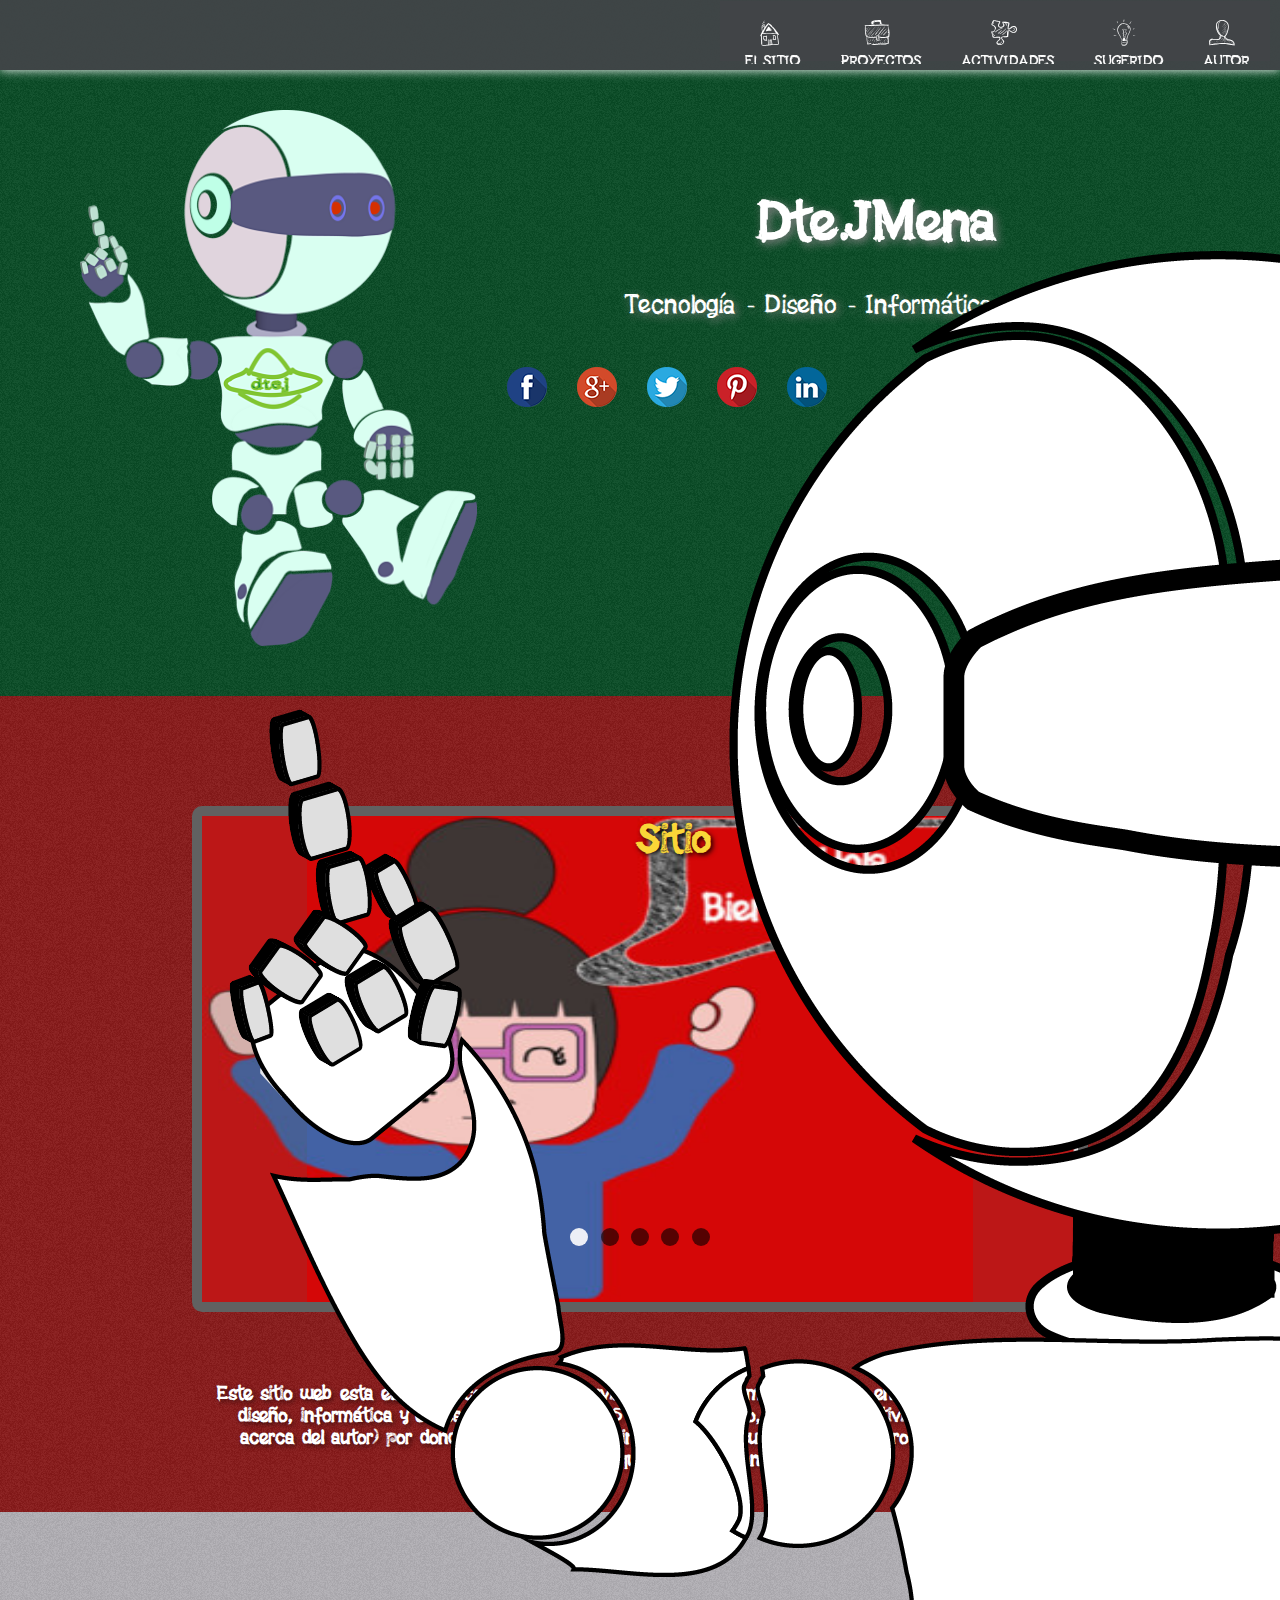
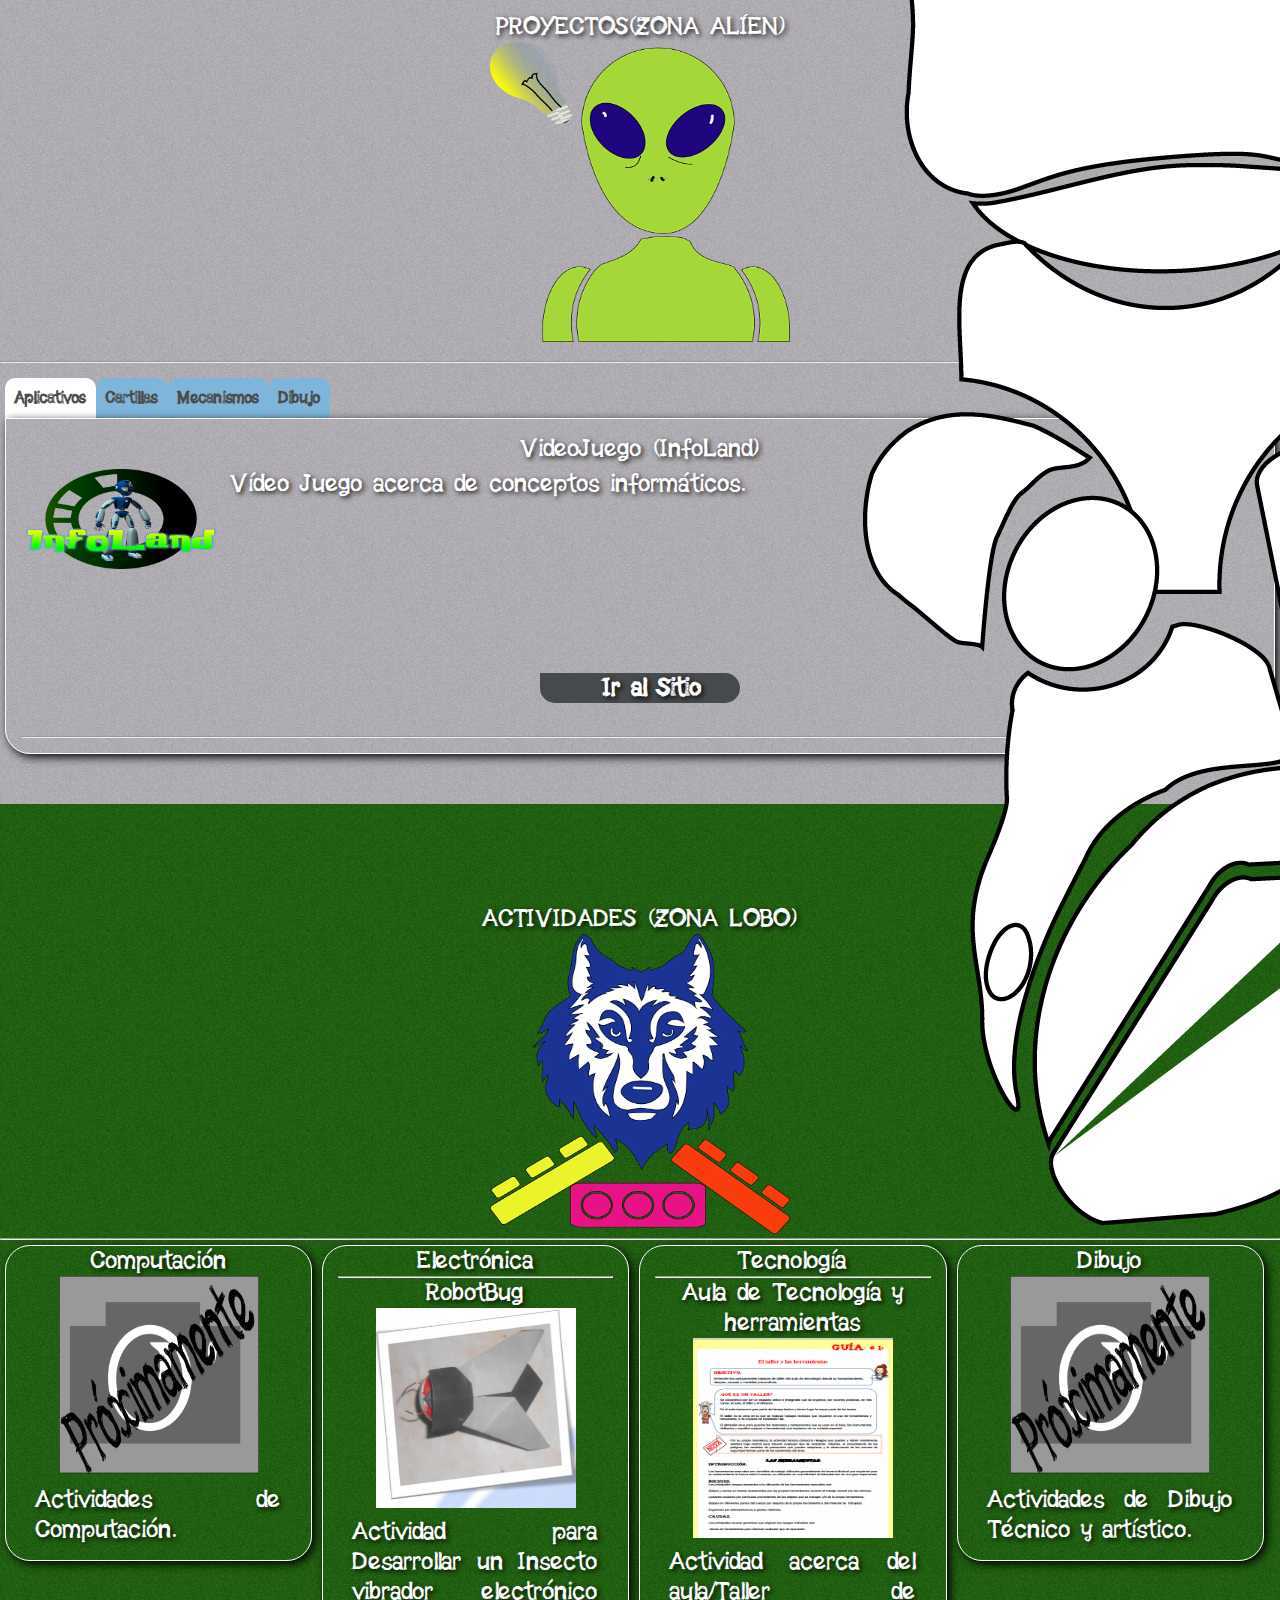
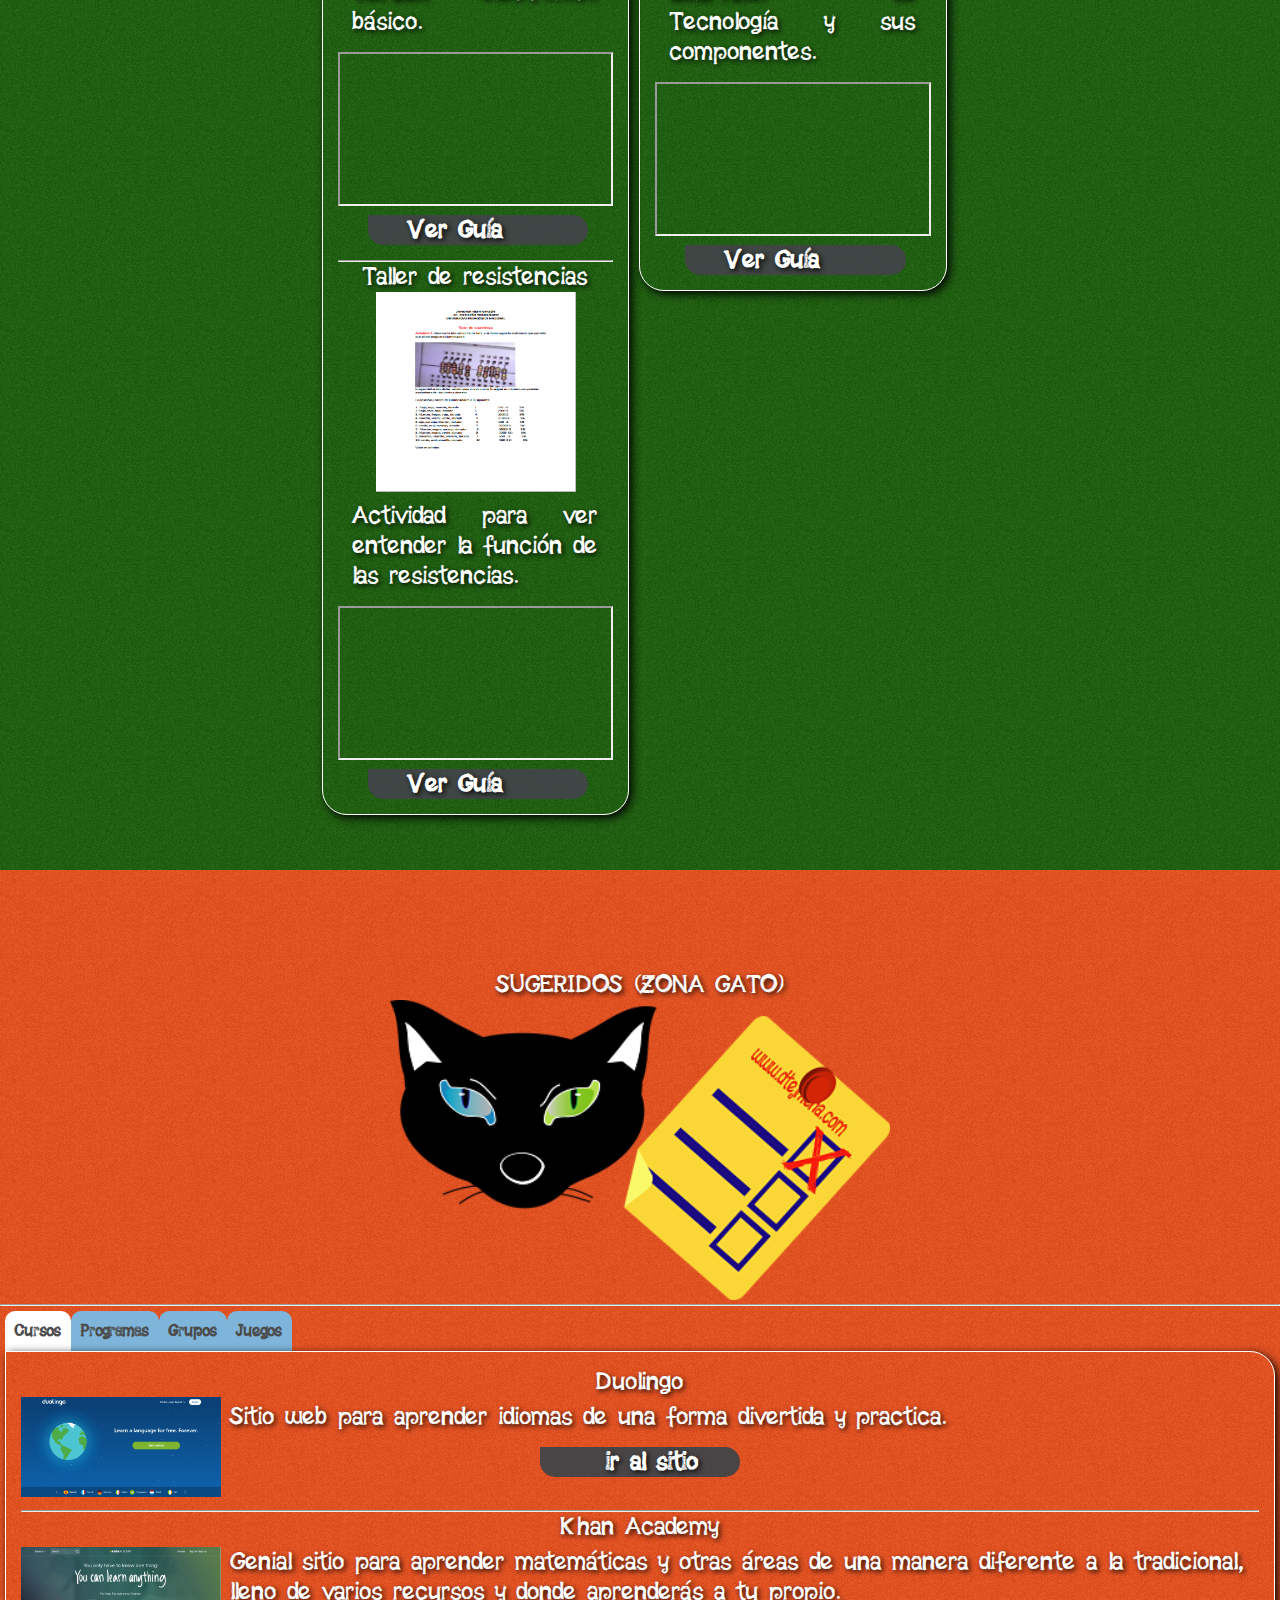
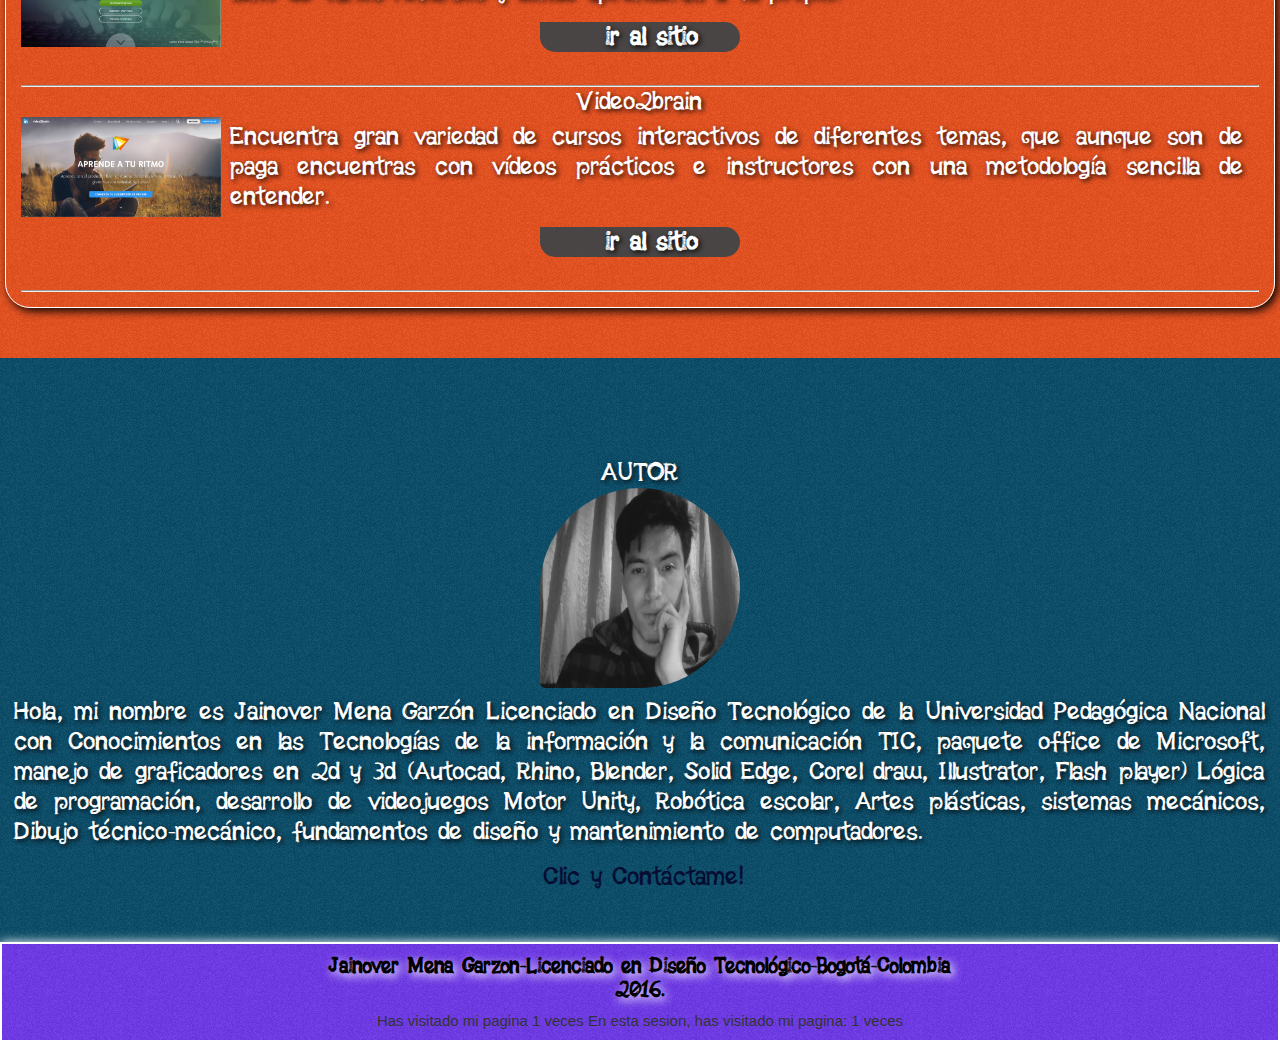
==== commit 5581b25d: "add image logo" ====
--- a/index.html
+++ b/index.html
@@ -42,6 +42,7 @@
 		        
 
 		         <div id="logo">
+               <img src="img/Robot_logo-01.png" >
 			         <a href="#"><h1><span itemprop="name">Dte.Jmena</span></h1></a>
 			     </div>
 
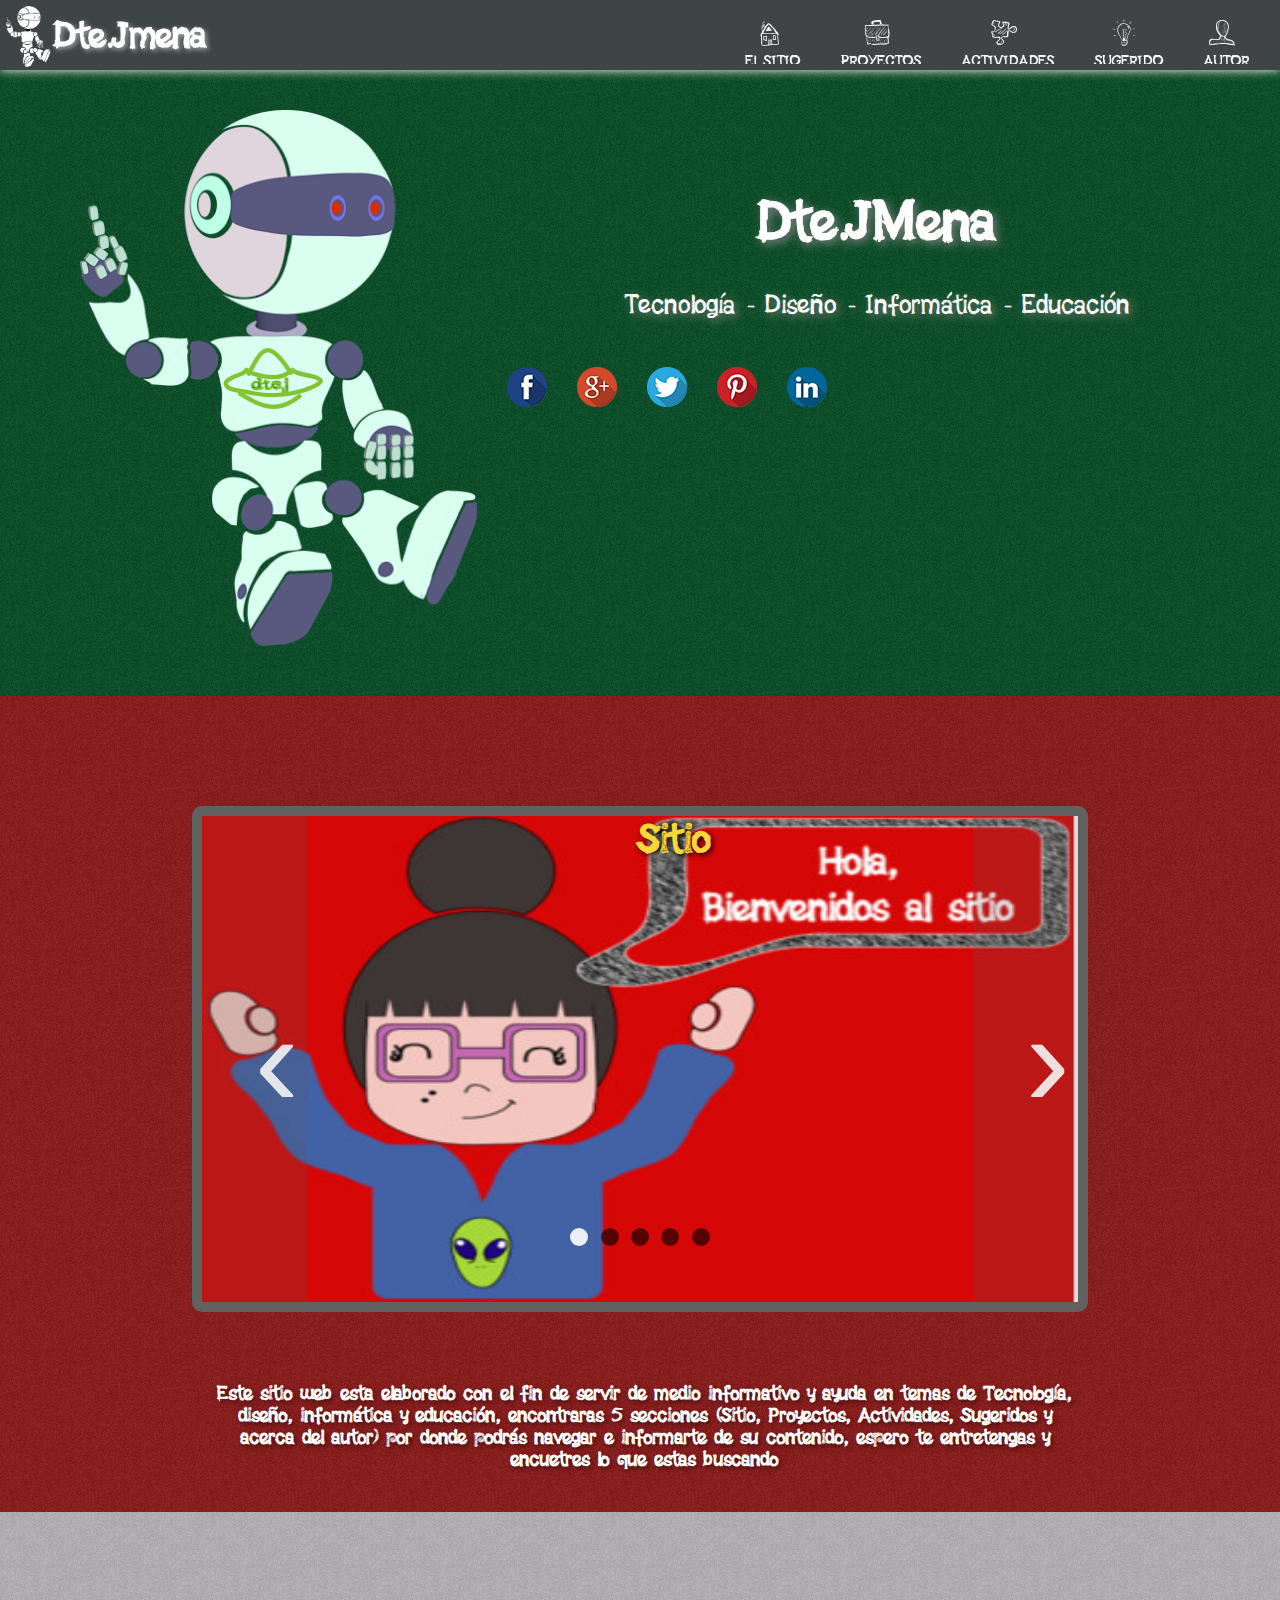
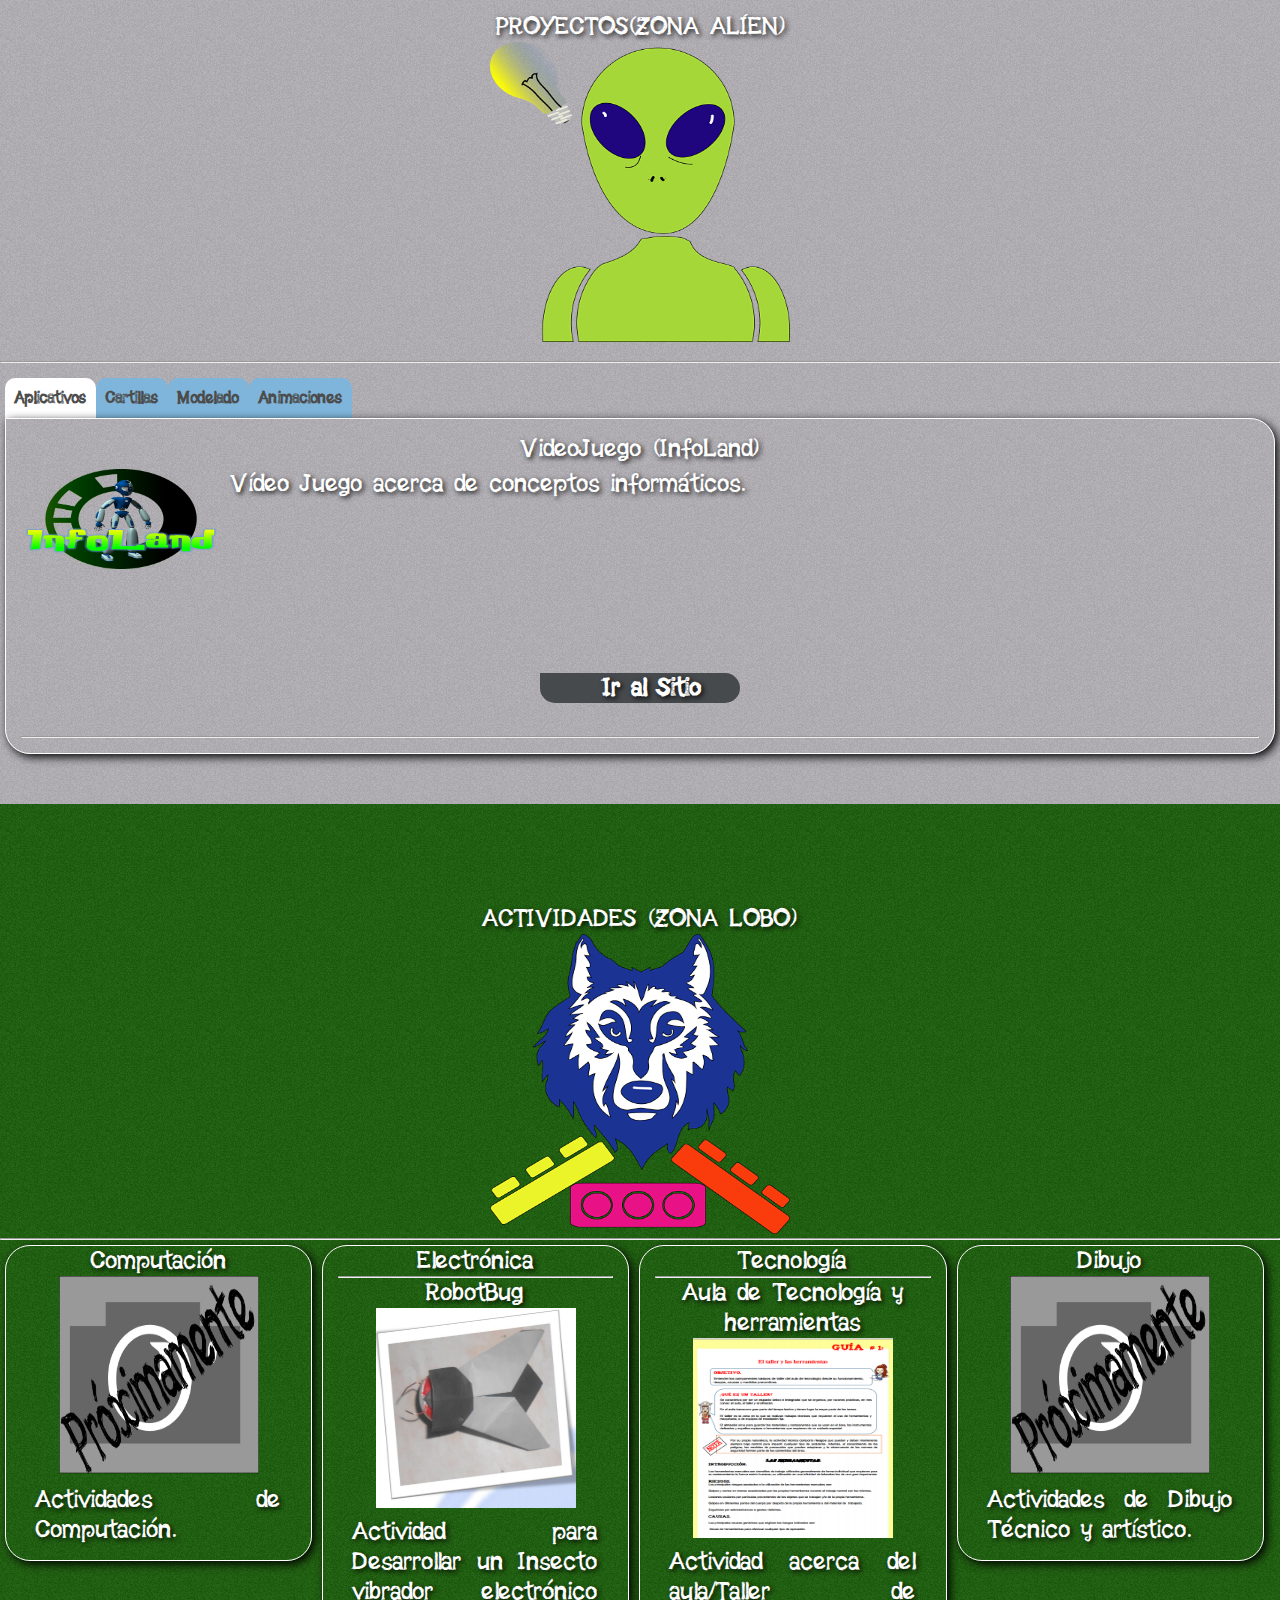
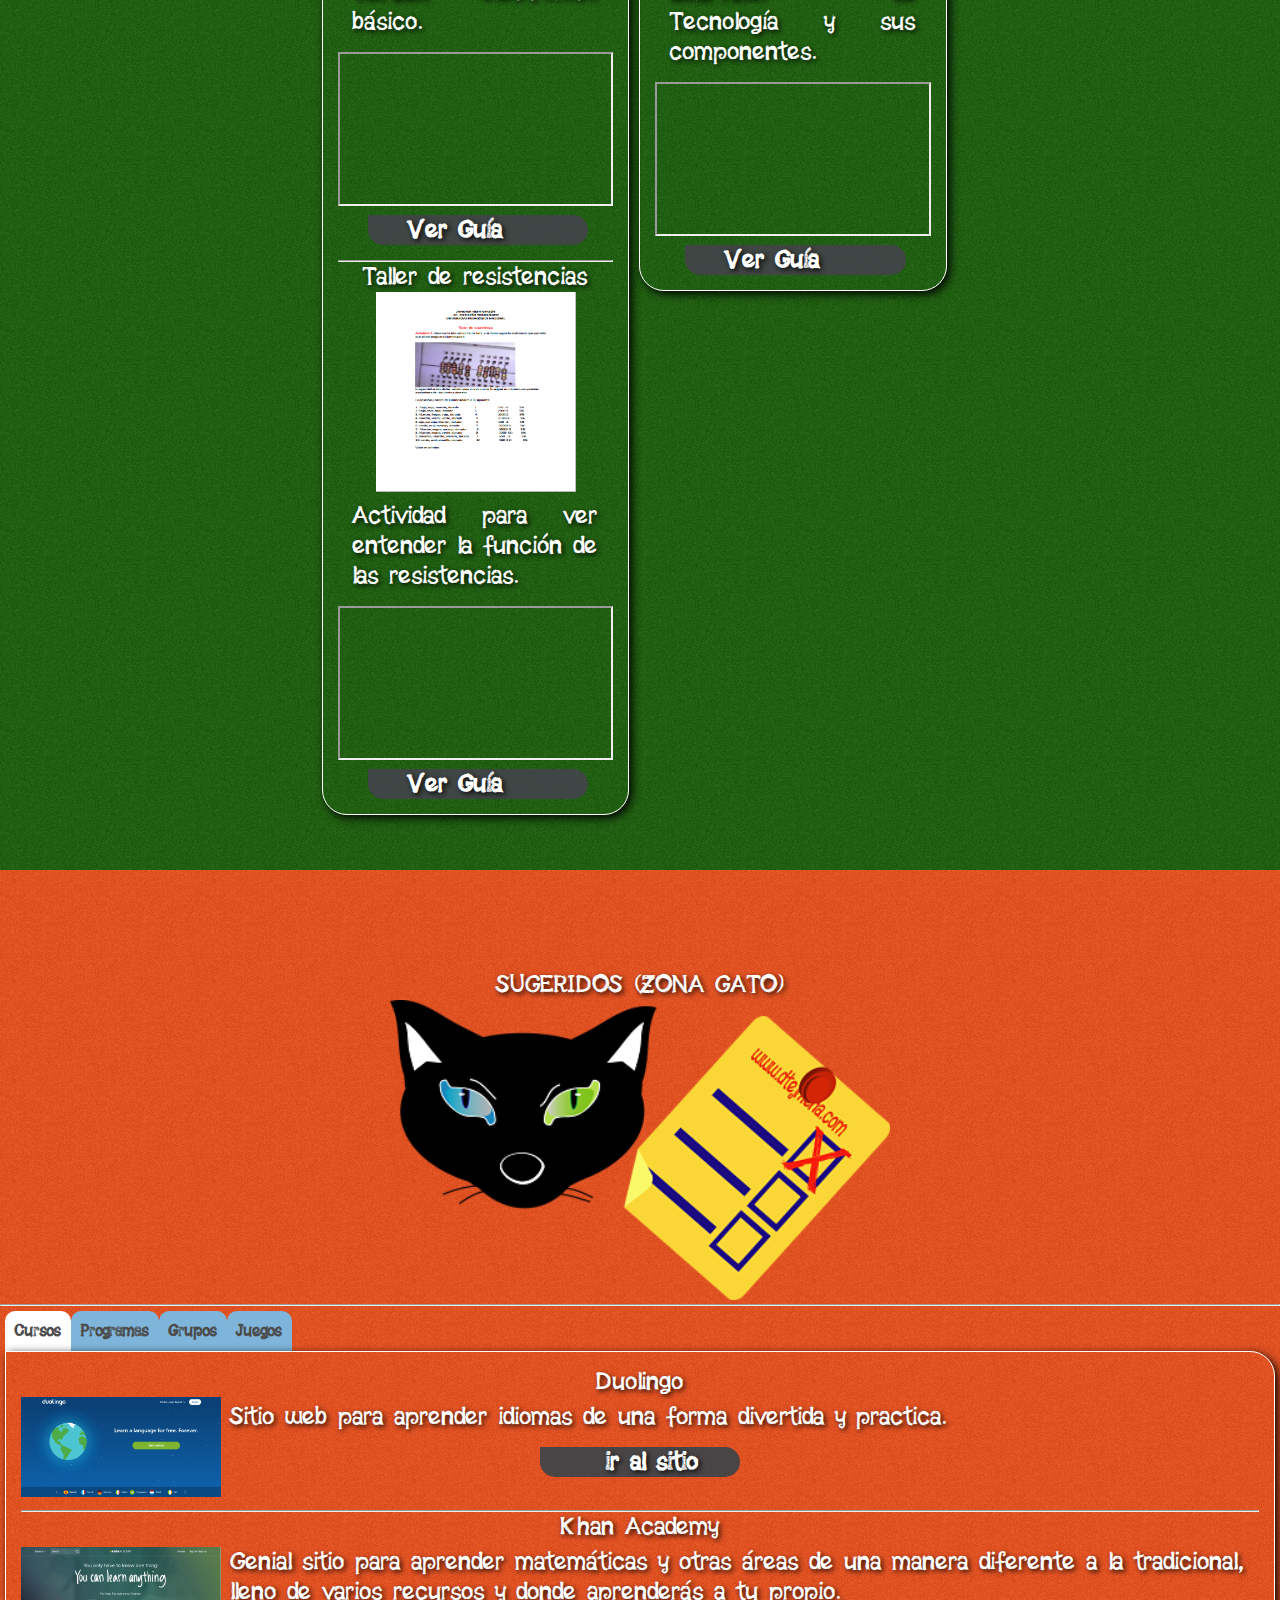
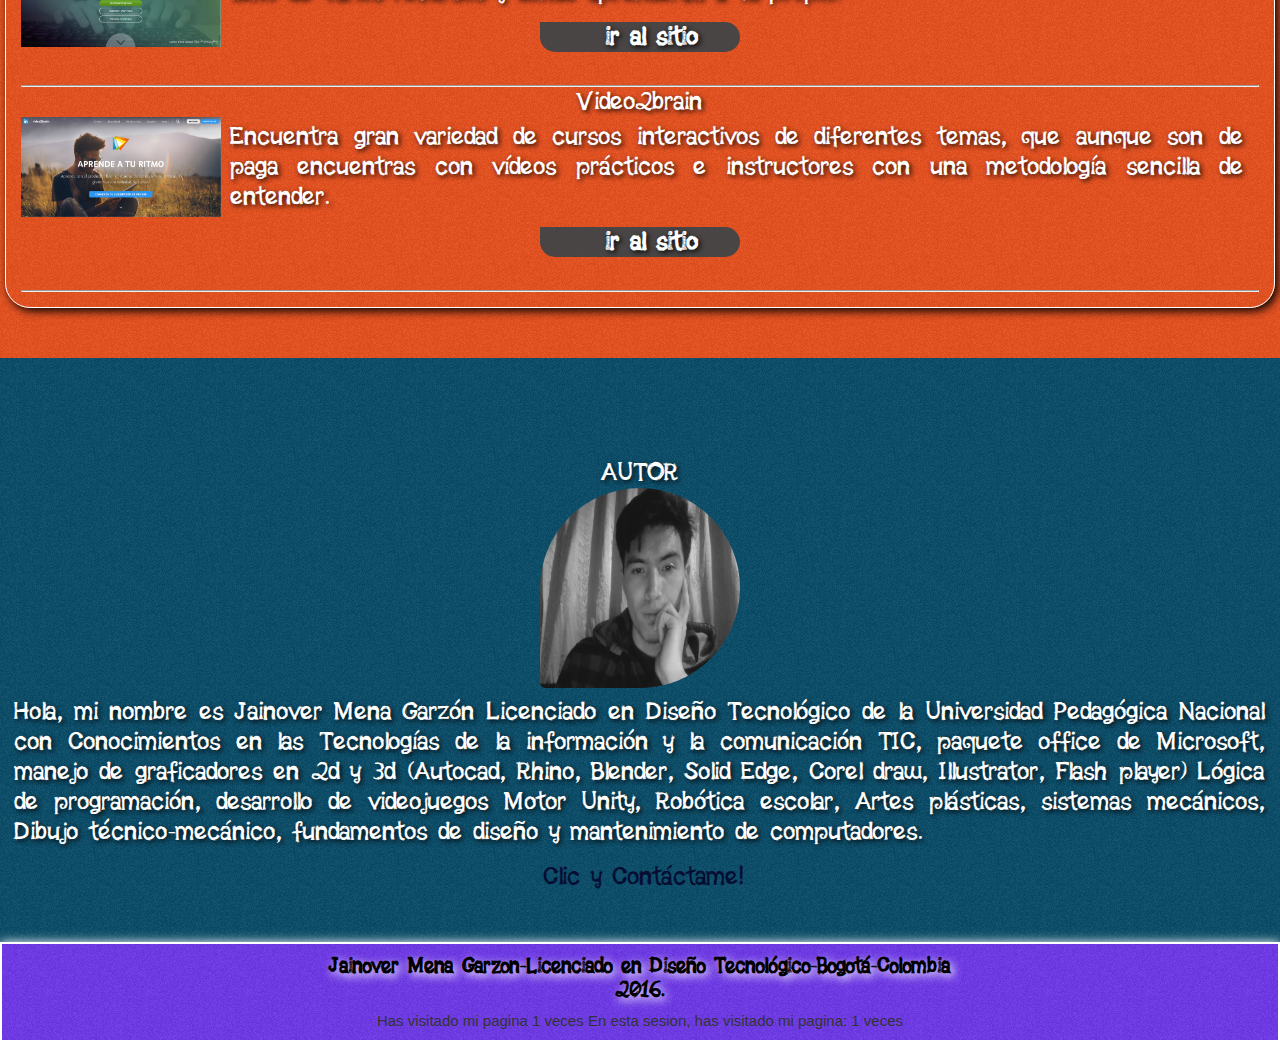
==== commit 2f425487: "Add animations and section model 3D Maya" ====
--- a/index.html
+++ b/index.html
@@ -42,7 +42,7 @@
 		        
 
 		         <div id="logo">
-               <img src="img/Robot_logo-01.png" >
+              <img src="img/Robot_logo-01.png" >
 			         <a href="#"><h1><span itemprop="name">Dte.Jmena</span></h1></a>
 			     </div>
 
@@ -192,8 +192,8 @@
               <ul class="tab-links">
                   <li class="active"><a href="#tab1">Aplicativos</a></li>
                   <li><a href="#tab2">Cartillas</a></li>
-                  <li><a href="#tab3">Mecanismos</a></li>
-                  <li><a href="#tab4">Dibujo</a></li>
+                  <li><a href="#tab3">Modelado</a></li>
+                  <li><a href="#tab4">Animaciones</a></li>
               </ul>
            
               <div class="tab-content">
@@ -232,25 +232,37 @@
                   </div>
            
                   <div id="tab3" class="tab">
-          
+
+                      <div class="titulo"><p>Maya 3D</p></div>
+                        <img src="img/Maya.PNG" >
+                        <p>Personaje elaborado con el programa Maya 3D.</p>
+                        <div class="boton"><a  href="https://drive.google.com/file/d/1yBI__FireJXbJovT8ktWU-w9gycWOpqC/view?usp=sharing"target="_blank" ><p>Ampliar</p></a></div>
+                        <br>
+                        <hr>
                       <div class="titulo"><p>Biomecánica.</p></div>
                         <img src="img/Caballo.png" >
                         <p>Caballo Mecanismo Theo Jansen.</p>
-                        <div class="boton"><a  href="https://drive.google.com/file/d/0B7QozjFYl3LLWml2cEdHLTUwRnc/view?usp=sharing" target="_blank" ><p>Mostrar</p></a></div>
+                        <div class="boton"><a  href="https://drive.google.com/file/d/0B7QozjFYl3LLWml2cEdHLTUwRnc/view?usp=sharing" target="_blank" ><p>Ampliar</p></a></div>
                         <p>Proyecto de biomecánica en donde se desarrolla un caballo con la mecánica  de  Theo Jansen.</p>
                        <iframe width="30%" height="100%" src="https://www.youtube.com/embed/Rv1tz4XXxbE" frameborder="0" allowfullscreen></iframe>
                        <div class="boton"><a  href="#"  ><p>Planos 2D (Pendiente)</p></a></div>
                         <div class="boton"><a  href="#" ><p>Planos 3D (Pendiente)</p></a></div>
                         <br>
                         <hr>
+
                         
                   </div>
            
                   <div id="tab4" class="tab">
-                       <div class="titulo"><p></p></div>
-                        <img src="img/Proximamente.png" >
-                        <p></p>
-                        <div class="boton"><a  href=""  ><p>ir al sitio</p></a></div>
+                       <div class="titulo"><p>After Effects</p></div>
+                        <p>Ejemplo de animación de la portada de una  revista realizada con Adobe After Effects.</p>
+                       <iframe src="https://drive.google.com/file/d/1-pGl8tg-oZuA6zX5PzoEeFQ9x0aBynfl/preview" width="30%" height="100%"></iframe>
+                        <br>
+                        <hr>
+                        <div class="titulo"><p>Adobe Animate CC.</p></div>
+                        <p>Ejemplo de animación de un Spot de la página LLEVATELO.CO realizada con Adobe Animate CC.</p>
+                       <iframe src="https://drive.google.com/file/d/1TtGQf8BozBfccQ8nNZ9CYbVOre7VrseT/preview" width="30%" height="100%"></iframe>
+                       <div class="boton"><a  href="http://www.llevatelo.co/"><p>ir al sitio</p></a></div>
                         <br>
                         <hr>
                   </div>
--- a/css/style.css
+++ b/css/style.css
@@ -119,4 +119,10 @@
 
 }
 
+#logo img {
+  
+  width: 60px;
+  margin-right: -35px;
+ position: fixed;
+}
 
--- a/css/estilo.css
+++ b/css/estilo.css
@@ -34,6 +34,7 @@
 	letter-spacing: 0px;
 	display: inline;
 	text-shadow: 2px 2px 5px rgba(255,255,255,0.5);
+	left: 25px;
 
 }
 
